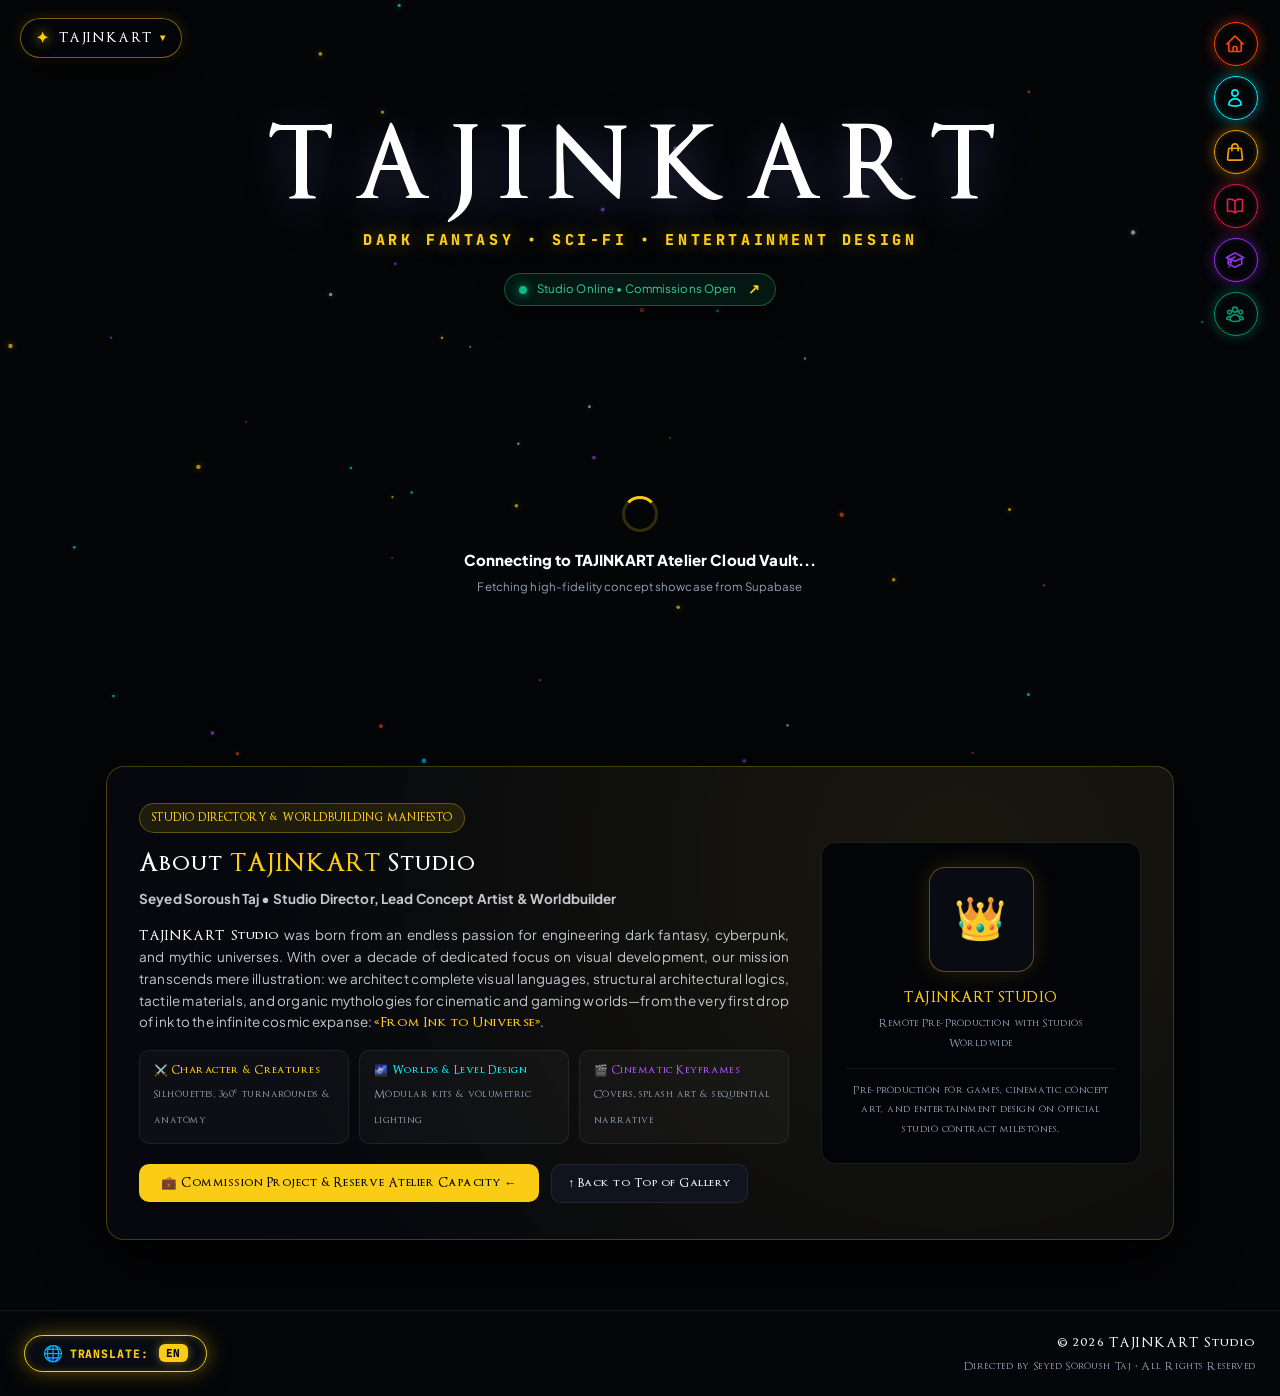
==== index.html @ ab643904 "Add files via upload" ====
<!DOCTYPE html>
<html lang="en" dir="ltr">
<head>
  <!-- پشتیبانی همزمان و بدون مسدودسازی از دامنه اختصاصی و گیت‌هاب -->
  <link rel="canonical" href="https://tajinkart.space/" />
    <!-- محافظت فوق‌العاده سطح مرورگر در برابر مسدودسازی حافظه یا خطاهای دسترسی -->
  <script>
    (function() {
      window._memStorage = {};
      try {
        var k = '__tajin_test__';
        window.localStorage.setItem(k, k);
        window.localStorage.removeItem(k);
      } catch (e) {
        window._isStorageBlocked = true;
      }
    })();
  </script>

  <meta charset="UTF-8" />
  <meta name="viewport" content="width=device-width, initial-scale=1.0" />
  <meta name="robots" content="max-image-preview:large, noai, noimageai" />
  <title>TAJINKART — Dark Fantasy Concept Art, Character Design &amp; Illustration Studio</title>
  <meta name="description" content="Official portfolio and commission atelier of Seyed Soroush Taj (TAJINKART). Dark fantasy &amp; sci-fi concept art, D&amp;D/TTRPG character sheets, creatures, worldbuilding, and 300DPI production assets." />
  <meta property="og:type" content="website" />
  <meta property="og:site_name" content="TAJINKART" />
  <meta property="og:title" content="TAJINKART — Concept Art &amp; Visual Development Atelier" />
  <meta property="og:description" content="Dark fantasy &amp; sci-fi concept art, character design sheets, creature anatomy, and bespoke commission pipelines by Seyed Soroush Taj." />
  <meta property="og:url" content="https://tajinkart.space/" />
  <meta name="twitter:card" content="summary_large_image" />
  <meta name="twitter:title" content="TAJINKART — Concept Art &amp; Visual Development Atelier" />
  <meta name="twitter:description" content="Dark fantasy concept art, character sheets, and worldbuilding studio." />
  <script type="application/ld+json">
  {
    "@context": "https://schema.org",
    "@type": "ProfessionalService",
    "name": "TAJINKART Studio",
    "url": "https://tajinkart.space/",
    "founder": {
      "@type": "Person",
      "name": "Seyed Soroush Taj"
    },
    "description": "Dark fantasy and sci-fi concept art, character design, creature anatomy, and visual development atelier."
  }
  </script>
  <link rel="preconnect" href="https://fonts.googleapis.com">
  <link rel="preconnect" href="https://fonts.gstatic.com" crossorigin>
  <link rel="stylesheet" href="https://fonts.googleapis.com/css2?family=Vazirmatn:wght@300;400;500;600;700;800;900&family=Plus+Jakarta+Sans:wght@400;500;600;700&family=JetBrains+Mono:wght@400;600;800&display=swap" media="print" onload="this.media='all'"><noscript><link rel="stylesheet" href="https://fonts.googleapis.com/css2?family=Vazirmatn:wght@300;400;500;600;700;800;900&family=Plus+Jakarta+Sans:wght@400;500;600;700&family=JetBrains+Mono:wght@400;600;800&display=swap"></noscript>
  <link id="siteFavicon" rel="icon" type="image/png" href="">
  <link rel="stylesheet" href="style.css?v=26.6.49">
    <!-- Telegram WebApp Integration (Non-blocking / Fail-Safe in Iran network) -->
  <script>
    window.addEventListener('load', function() {
      try {
        var s = document.createElement('script');
        s.src = 'https://telegram.org/js/telegram-web-app.js';
        s.async = true;
        s.onerror = function() { console.warn('Telegram WebApp script not reachable on current network (bypassed).'); };
        document.body.appendChild(s);
      } catch(e) {}
    });
  </script>
  <!-- اتصال رسمی آنالیتیکس سبک و بدون کوکی کلادفلر (Cloudflare Web Analytics) -->
  <script defer src="https://static.cloudflareinsights.com/beacon.min.js" data-cf-beacon='{"token": "c76a19f07a524a87b5a19808d4b38d38"}'></script>
</head>
<body data-view="showcase">
  <!-- بوم پارتیکل‌های معلق کیهانی و جوهر استودیو (Ambient Cosmic & Ink Particles) -->
  <canvas id="ambientParticleCanvas"></canvas>

  <nav id="rightVerticalNav" class="dock-collapsed">
    <!-- سه خط آبی معروف استودیو (Trigger) -->
    <div id="dockMasterTrigger" title="Menu Navigation" onclick="toggleDockExpand(event)">
      <svg width="22" height="22" fill="none" stroke="currentColor" stroke-width="2" viewBox="0 0 24 24">
        <path stroke-linecap="round" stroke-linejoin="round" d="M3.75 6.75h16.5M3.75 12h16.5m-16.5 5.25h16.5"/>
      </svg>
    </div>

    <div id="dockButtonsContainer" class="dock-buttons-container">
      <!-- ۱. Home / Showcase -->
      <button id="rightDockHomeBtn" onclick="switchView('showcase'); closeDockMobile();" class="right-exp-btn home-theme" title="Home Showcase">
        <span class="right-exp-icon">
          <svg width="20" height="20" fill="none" stroke="currentColor" stroke-width="2" viewBox="0 0 24 24">
            <path stroke-linecap="round" stroke-linejoin="round" d="M2.25 12l8.954-8.955c.44-.439 1.152-.439 1.591 0L21.75 12M4.5 9.75v10.125c0 .621.504 1.125 1.125 1.125H9.75v-4.875c0-.621.504-1.125 1.125-1.125h2.25c.621 0 1.125.504 1.125 1.125V21h4.125c.621 0 1.125-.504 1.125-1.125V9.75M8.25 21h8.25" />
          </svg>
        </span>
        <span class="right-exp-text">
          <span class="right-exp-title" style="color:var(--coral-flame);">Showcase</span>
          <span class="right-exp-sub">Concept Portfolio</span>
        </span>
      </button>

      <!-- ۲. Members Portal -->
      <button onclick="handleMembersIconClick(); closeDockMobile();" class="right-exp-btn cyan-theme" title="Members Portal">
        <span class="right-exp-icon">
          <svg width="20" height="20" fill="none" stroke="currentColor" stroke-width="2" viewBox="0 0 24 24">
            <path stroke-linecap="round" stroke-linejoin="round" d="M15.75 6a3.75 3.75 0 11-7.5 0 3.75 3.75 0 017.5 0zM4.501 20.118a7.5 7.5 0 0114.998 0A17.933 17.933 0 0112 21.75c-2.676 0-5.216-.584-7.499-1.632z" />
          </svg>
        </span>
        <span class="right-exp-text">
          <span class="right-exp-title" id="rightMemberLabel" style="color:var(--cyan-electric);">Portal</span>
          <span class="right-exp-sub">Sign In / Join</span>
        </span>
      </button>

      <!-- ۳. Atelier & Store (با منوی دو قسمتی بازشونده) -->
      <div class="dock-store-wrapper" id="dockStoreDropdownWrapper">
        <button type="button" onclick="toggleStoreDockInPlace(event)" class="right-exp-btn gold-theme" id="dockStoreMainBtn" title="Atelier & Store">
          <span class="right-exp-icon">
            <svg width="20" height="20" fill="none" stroke="currentColor" stroke-width="2" viewBox="0 0 24 24">
              <path stroke-linecap="round" stroke-linejoin="round" d="M15.75 10.5V6a3.75 3.75 0 10-7.5 0v4.5m11.356-1.993l1.263 12c.07.665-.45 1.243-1.119 1.243H4.25a1.125 1.125 0 01-1.12-1.243l1.264-12A1.125 1.125 0 015.513 7.5h12.974c.576 0 1.059.435 1.119 1.007z" />
            </svg>
          </span>
          <span class="right-exp-text">
            <span class="right-exp-title" style="color:var(--gold);">Atelier & Store ▾</span>
            <span class="right-exp-sub">Commissions & Assets</span>
          </span>
        </button>

        <!-- زیرمنوی دو قسمتی استور: کمیسیون‌ها و دارایی‌ها -->
        <div class="dock-store-flyout-menu" id="dockStoreFlyoutMenu">
          <button type="button" onclick="navigateToStorePane('commissions', event)" class="dock-flyout-sub-btn gold-accent" title="Concept Commissions">
            <span class="sub-btn-icon">🎨</span>
            <div class="sub-btn-text">
              <strong style="color:var(--gold);">Concept Commissions</strong>
              <span>Pre-Production & Characters</span>
            </div>
          </button>
          <button type="button" onclick="navigateToStorePane('products', event)" class="dock-flyout-sub-btn cyan-accent" title="Digital Assets Vault">
            <span class="sub-btn-icon">💎</span>
            <div class="sub-btn-text">
              <strong style="color:var(--cyan-electric);">Digital Assets Vault</strong>
              <span>Brush Sets, PSDs & Lore</span>
            </div>
          </button>
        </div>
      </div>

      <!-- ۴. Genesis Lore -->
      <button onclick="handleGenesisClick(event)" class="right-exp-btn crimson-theme" title="Genesis Lore (Coming Soon)">
        <span class="right-exp-icon">
          <svg width="20" height="20" fill="none" stroke="currentColor" stroke-width="2" viewBox="0 0 24 24">
            <path stroke-linecap="round" stroke-linejoin="round" d="M12 6.042A8.967 8.967 0 006 3.75c-1.052 0-2.062.18-3 .512v14.25A8.987 8.987 0 016 18c2.305 0 4.408.867 6 2.292m0-14.25a8.966 8.966 0 016-2.292c1.052 0 2.062.18 3 .512v14.25A8.987 8.987 0 0018 18a8.967 8.967 0 00-6 2.292m0-14.25v14.25" />
          </svg>
        </span>
        <span class="right-exp-text">
          <span class="right-exp-title" style="color:var(--crimson); display:flex; align-items:center; gap:6px;">
            Genesis Lore
            <span style="font-size:9.5px; padding:2px 6px; border-radius:4px; background:rgba(244,63,94,0.18); border:1px solid rgba(244,63,94,0.4); color:#fda4af; font-weight:700; text-decoration:none;">Coming Soon</span>
          </span>
          <span class="right-exp-sub" style="text-decoration:line-through; color:#94a3b8;">Original Universe • Chapters & Lore</span>
        </span>
      </button>

      <!-- ۵. Academy -->
      <button onclick="handleAcademyClick(event)" class="right-exp-btn purple-theme" title="Academy (Coming Soon)">
        <span class="right-exp-icon">
          <svg width="20" height="20" fill="none" stroke="currentColor" stroke-width="2" viewBox="0 0 24 24">
            <path stroke-linecap="round" stroke-linejoin="round" d="M4.26 10.147a60.436 60.436 0 00-.491 6.347A48.627 48.627 0 0112 20.904a48.627 48.627 0 018.232-4.41 60.46 60.46 0 00-.491-6.347m-15.482 0a50.57 50.57 0 00-2.658-.813A59.905 59.905 0 0112 3.493a59.902 59.902 0 0110.399 5.84c-.896.248-1.783.52-2.658.814m-15.482 0A50.697 50.697 0 0112 13.489a50.702 50.702 0 017.74-3.342M6.75 15a.75.75 0 100-1.5.75.75 0 000 1.5zm0 0v-3.675A55.378 55.378 0 0112 8.443m-7.007 11.55A5.981 5.981 0 006.75 15.75v-1.5" />
          </svg>
        </span>
        <span class="right-exp-text">
          <span class="right-exp-title" style="color:var(--violet); display:flex; align-items:center; gap:6px;">
            Academy
            <span style="font-size:9.5px; padding:2px 6px; border-radius:4px; background:rgba(168,85,247,0.18); border:1px solid rgba(168,85,247,0.4); color:#d8b4fe; font-weight:700; text-decoration:none;">Coming Soon</span>
          </span>
          <span class="right-exp-sub" style="text-decoration:line-through; color:#94a3b8;">Mentorship • Visual Development</span>
        </span>
      </button>

      <!-- ۶. Society & Community -->
      <button onclick="switchView('society'); closeDockMobile();" class="right-exp-btn emerald-theme" title="Society & Community">
        <span class="right-exp-icon">
          <svg width="20" height="20" fill="none" stroke="currentColor" stroke-width="2" viewBox="0 0 24 24">
            <path stroke-linecap="round" stroke-linejoin="round" d="M18 18.72a9.094 9.094 0 003.741-.479 3 3 0 00-4.682-2.72m.94 3.198l.001.031c0 .225-.012.447-.037.666A11.944 11.944 0 0112 21c-2.17 0-4.207-.576-5.963-1.584A6.062 6.062 0 016 18.719m12 0a5.971 5.971 0 00-.941-3.197m0 0A5.995 5.995 0 0012 12.75a5.995 5.995 0 00-5.058 2.772m0 0a3 3 0 00-4.681 2.72 8.986 8.986 0 003.74.477m.94-3.197a5.971 5.971 0 00-.94 3.197M15 6.75a3 3 0 11-6 0 3 3 0 016 0zm6 3a2.25 2.25 0 11-4.5 0 2.25 2.25 0 014.5 0zm-13.5 0a2.25 2.25 0 11-4.5 0 2.25 2.25 0 014.5 0z" />
          </svg>
        </span>
        <span class="right-exp-text">
          <span class="right-exp-title" style="color:var(--emerald);">Society</span>
          <span class="right-exp-sub">Community & Channels</span>
        </span>
      </button>
    </div>
  </nav>

  <!-- بخش ۰: صفحه اول با ترنزیشن نرم سبک ZEN -->
  <div id="topCenterBrandBar">
      
      <!-- ۱. نسخه دسکتاپ: تک دکمه لوکس برند با پنجره یکپارچه و یکدست فیلترها -->
      <div class="desktop-unified-brand-bar">
        <button id="desktopBrandMasterTrigger" type="button" onclick="toggleDesktopUnifiedDropdown(event)" class="top-center-pill brand-master-pill" title="Filter Showcase by Genre & Category">
          <span class="brand-crest-icon">✦</span>
          <span class="brand-name-text">TAJINKART</span>
          <span class="brand-filter-indicator" id="desktopBrandFilterIndicator" style="display:none;"></span>
          <span class="brand-chevron-icon" id="desktopBrandChevron">▾</span>
        </button>

        <div id="desktopBrandUnifiedDropdown" class="brand-unified-dropdown hidden" onclick="event.stopPropagation()">
          <div class="dropdown-filter-section">
            <div class="dropdown-filter-header">
              <span style="color:var(--cyan-electric); font-size:11px; font-weight:800; letter-spacing:0.05em; font-family:'JetBrains Mono', monospace;">🌌 UNIVERSE GENRE</span>
            </div>
            <div class="dropdown-pill-grid" id="desktopUnifiedGenrePills"></div>
          </div>

          <div class="dropdown-filter-divider"></div>

          <div class="dropdown-filter-section">
            <div class="dropdown-filter-header">
              <span style="color:var(--gold); font-size:11px; font-weight:800; letter-spacing:0.05em; font-family:'JetBrains Mono', monospace;">📂 ATELIER CATEGORY</span>
            </div>
            <div class="dropdown-pill-grid" id="desktopUnifiedCategoryPills"></div>
          </div>

          <div class="dropdown-filter-footer">
            <button type="button" onclick="resetGalleryFilters(); closeDesktopUnifiedDropdown();" class="btn-reset-unified-filters">
              <span>🔄</span>
              <span>Reset All Filters</span>
            </button>
          </div>
        </div>
      </div>

      <!-- ۲. نسخه موبایل: تک دکمه متنی+ستاره ✦ TAJINKART که در صفحه اول عمودی باز می‌شود و در بقیه صفحات دکمه خانه است -->
      <div class="mobile-vertical-brand-controller">
        <button id="mobileMasterBrandIconBtn" type="button" onclick="handleMobileBrandMasterClick(event)" class="top-center-pill mobile-brand-text-pill" title="TAJINKART • Home & Filters">
          <span class="brand-crest-icon">✦</span>
          <span class="brand-name-text">TAJINKART</span>
          <span class="brand-chevron-icon mobile-only-chevron" id="mobileMasterChevron">▾</span>
        </button>

        <!-- زیرشاخه عمودی فقط در صفحه اول گالری -->
        <div id="mobileVerticalFilterStack" class="mobile-vertical-stack hidden" onclick="event.stopPropagation()">
          
          <!-- پیل عمودی اول: ژانر -->
          <div class="mobile-vertical-item-wrap">
            <button id="mobileBtnGenreIcon" type="button" onclick="toggleMobileSubDropdown('genre', event)" class="floating-cat-pill mobile-sub-text-pill">
              <span id="mobileGenrePillText">All Genres</span>
              <span style="font-size:9px; opacity:0.75;">▾</span>
            </button>
            <div id="mobileGenreDropdownMenu" class="mobile-filter-drawer hidden" onclick="event.stopPropagation()">
              <div class="mobile-drawer-header">🌌 Universe Genre</div>
              <div id="mobileGenreItemsList" class="mobile-drawer-list"></div>
            </div>
          </div>

          <!-- پیل عمودی دوم: کتگوری -->
          <div class="mobile-vertical-item-wrap">
            <button id="mobileBtnCategoryIcon" type="button" onclick="toggleMobileSubDropdown('category', event)" class="floating-cat-pill mobile-sub-text-pill">
              <span id="mobileCategoryPillText">All Artworks</span>
              <span style="font-size:9px; opacity:0.75;">▾</span>
            </button>
            <div id="mobileCategoryDropdownMenu" class="mobile-filter-drawer hidden" onclick="event.stopPropagation()">
              <div class="mobile-drawer-header">📂 Atelier Category</div>
              <div id="mobileCategoryItemsList" class="mobile-drawer-list"></div>
            </div>
          </div>

        </div>
      </div>

    </div>

    <section id="view-showcase" class="view-section">
    <!-- بنر اصلی هیرو استودیو با تایتل بزرگ متحرک و شعارهای لایو (بازگردانی قطعی) -->
    <div id="stickyBrandHero">
      <div id="brandCrestContainer" class="brand-crest-wrapper" style="display:none;">
        <img id="brandCrestImg" src="" alt="TAJINKART Master Crest" class="brand-crest-img" />
      </div>
      <h1 class="brand-giant-title brand-morph-title" id="brandMorphTitle">TAJINKART</h1>

      <!-- شعار چرخشی برند با انیمیشن محو و ظاهر شدن -->
      <div class="brand-slogan-bar font-mono brand-morph-sub" id="brandMorphSub">DARK FANTASY • SCI-FI • ENTERTAINMENT DESIGN</div>

      <div id="studioLiveStatusBadge" class="hero-badge studio-status-badge status-online studio-cta-pill" role="button" tabindex="0" onclick="switchView('store')" onkeydown="if(event.key==='Enter'||event.key===' '){event.preventDefault();switchView('store');}" style="margin-top:6px; cursor:pointer;" title="Open Atelier & Commissions Store">
        <span class="status-pulse-dot"></span>
        <span id="studioLiveStatusText">Studio Online • Commissions Open</span>
        <span class="studio-cta-arrow" aria-hidden="true">↗</span>
      </div>
    </div>

    <div id="artworkCurtain">
      <div id="showcaseGrid"></div>
    </div>

        <!-- بخش درباره استودیو و بیوگرافی مدیر هنری (در انتهای گالری صفحه اول) -->
    <div id="showcaseStudioAboutSection" class="font-brand-scope" style="max-width:1100px; margin:40px auto 70px; padding:0 16px;">
      <div style="background:#06080d; background-image:radial-gradient(circle at 80% 20%, rgba(250,204,21,0.08) 0%, #06080d 75%); border:1px solid rgba(250,204,21,0.25); border-radius:18px; padding:36px 32px; box-shadow:0 20px 60px rgba(0,0,0,0.9); position:relative; overflow:hidden;">
        
        <div class="about-studio-grid" style="display:grid; grid-template-columns:1fr 320px; gap:32px; align-items:center;">
          <div>
            <div style="display:inline-flex; align-items:center; gap:8px; padding:4px 12px; border-radius:999px; background:rgba(250,204,21,0.1); border:1px solid rgba(250,204,21,0.3); margin-bottom:14px;">
              <span class="font-mono" style="font-size:11px; font-weight:800; color:var(--gold);">STUDIO DIRECTORY & WORLDBUILDING MANIFESTO</span>
            </div>
            
            <h2 style="font-size:24px; font-weight:900; color:#fff; margin-bottom:8px; line-height:1.4;">
              About <span style="color:var(--gold);">TAJINKART</span> Studio
            </h2>
            <p style="font-size:14px; font-weight:700; color:var(--cyan-electric); margin-bottom:14px;">
              Seyed Soroush Taj • Studio Director, Lead Concept Artist & Worldbuilder
            </p>
            
            <p style="font-size:13px; color:#cbd5e1; line-height:1.9; margin-bottom:16px; text-align:justify;">
              <strong style="color:#fff;">TAJINKART Studio</strong> was born from an endless passion for engineering dark fantasy, cyberpunk, and mythic universes. With over a decade of dedicated focus on visual development, our mission transcends mere illustration: we architect complete visual languages, structural architectural logics, tactile materials, and organic mythologies for cinematic and gaming worlds—from the very first drop of ink to the infinite cosmic expanse: <span class="font-mono" style="color:var(--gold); font-weight:800;">«From Ink to Universe»</span>.
            </p>

            <div style="display:grid; grid-template-columns:repeat(auto-fit, minmax(180px, 1fr)); gap:10px; margin-bottom:20px;">
              <div style="background:rgba(255,255,255,0.03); border:1px solid rgba(255,255,255,0.07); border-radius:10px; padding:10px 14px;">
                <span style="font-size:11px; color:var(--gold); font-weight:800; display:block;">⚔️ Character & Creatures</span>
                <span style="font-size:11px; color:var(--text-muted);">Silhouettes, 360° turnarounds & anatomy</span>
              </div>
              <div style="background:rgba(255,255,255,0.03); border:1px solid rgba(255,255,255,0.07); border-radius:10px; padding:10px 14px;">
                <span style="font-size:11px; color:var(--cyan-electric); font-weight:800; display:block;">🌌 Worlds & Level Design</span>
                <span style="font-size:11px; color:var(--text-muted);">Modular kits & volumetric lighting</span>
              </div>
              <div style="background:rgba(255,255,255,0.03); border:1px solid rgba(255,255,255,0.07); border-radius:10px; padding:10px 14px;">
                <span style="font-size:11px; color:var(--violet); font-weight:800; display:block;">🎬 Cinematic Keyframes</span>
                <span style="font-size:11px; color:var(--text-muted);">Covers, splash art & sequential narrative</span>
              </div>
            </div>

            <div style="display:flex; align-items:center; gap:12px; flex-wrap:wrap;">
              <button type="button" onclick="switchView('store')" class="btn-gold" style="padding:11px 22px; font-size:12.5px; font-weight:800; cursor:pointer;">
                💼 Commission Project & Reserve Atelier Capacity ←
              </button>
              <button type="button" onclick="window.scrollTo({top:0, behavior:'smooth'})" class="btn-secondary" style="padding:11px 16px; font-size:12px; cursor:pointer;">
                ↑ Back to Top of Gallery
              </button>
            </div>
          </div>

          <!-- ستون دوم: کارت مانیفست و نشان رسمی استودیو -->
          <div style="background:#030408; border:1px solid rgba(255,255,255,0.1); border-radius:14px; padding:24px; text-align:center; display:flex; flex-direction:column; align-items:center; gap:14px;">
            <div id="aboutStudioCrestBox" style="width:105px; height:105px; border-radius:16px; background:#080b12; border:1.5px solid rgba(250,204,21,0.35); display:flex; align-items:center; justify-content:center; box-shadow:0 0 25px rgba(250,204,21,0.15);">
              <img id="aboutStudioCrestImg" src="" alt="TAJINKART Crest" style="max-width:85px; max-height:85px; object-fit:contain; display:none;" />
              <span id="aboutStudioCrestPlaceholder" style="font-size:42px;">👑</span>
            </div>
            <div>
              <span class="font-mono" style="font-size:14px; font-weight:900; color:var(--gold); display:block; letter-spacing:0.1em;">TAJINKART STUDIO</span>
              <span style="font-size:11.5px; color:var(--text-muted); margin-top:3px; display:block;">Remote Pre-Production with Studios Worldwide</span>
            </div>
            <div style="width:100%; border-top:1px solid rgba(255,255,255,0.08); padding-top:12px; font-size:11.5px; color:#94a3b8; line-height:1.7;">
              Pre-production for games, cinematic concept art, and entertainment design on official studio contract milestones.
            </div>
          </div>
        </div>

      </div>
    </div>
  </section>

  <!-- بخش ۱: استور و میزکار آتلیه -->
  <section id="view-store" class="view-section hidden">
    <div class="container">
      
            <!-- هدر خلوت، باوقار و مینی‌مال آتلیه -->
      <div class="section-head" style="margin-bottom:20px; padding-bottom:12px; border-bottom:1px solid rgba(255,255,255,0.08); display:flex; justify-content:space-between; align-items:center; flex-wrap:wrap; gap:14px;">
        <div>
          <h2 class="view-hero-title" id="storeSectionMainTitle" style="font-size:24px; font-weight:900; color:#fff; margin:0 0 4px;">Concept Art & Visual Development Atelier</h2>
          <span style="font-size:12px; color:var(--text-muted);">Pre-production for games, cinematic concept art, and entertainment design directed by Seyed Soroush Taj.</span>
        </div>

        
      </div>

      <!-- تب ۱: میزکار کمیسیون -->
      <div id="storePaneCommissions">
        


        <div class="comm-studio-layout">
          
          <!-- کارت‌های دسته‌بندی سمت راست (در RTL) -->
          <div class="studio-side-tabs" id="atelierServiceCards">
            <!-- ۱. کاراکتر -->
            <div onclick="selectPipeline('sketch1', this)" class="service-nav-card active" data-pipeline="sketch1">
              <img src="https://images.unsplash.com/photo-1578632767115-351597cf2477?auto=format&fit=crop&w=600&q=80" alt="Character Design" loading="lazy" decoding="async" />
              <div class="service-nav-overlay">
                <div class="service-nav-title">
                  <span class="font-mono" style="color:var(--gold);">01.</span>
                  <span>Character & Heroes</span>
                </div>
              </div>
            </div>

            <!-- ۲. هیولا و موجودات -->
            <div onclick="selectPipeline('sketch_creature', this)" class="service-nav-card" data-pipeline="sketch_creature">
              <img src="https://images.unsplash.com/photo-1563089145-599997674d42?auto=format&fit=crop&w=600&q=80" alt="Creatures & Bosses" loading="lazy" decoding="async" />
              <div class="service-nav-overlay">
                <div class="service-nav-title">
                  <span class="font-mono" style="color:var(--gold);">02.</span>
                  <span>Creatures & Bosses</span>
                </div>
              </div>
            </div>

            <!-- ۳. محیط و لنداسکیپ -->
            <div onclick="selectPipeline('sketch2', this)" class="service-nav-card" data-pipeline="sketch2">
              <img src="https://images.unsplash.com/photo-1509198397868-475647b2a1e5?auto=format&fit=crop&w=600&q=80" alt="Environment & Worlds" loading="lazy" decoding="async" />
              <div class="service-nav-overlay">
                <div class="service-nav-title">
                  <span class="font-mono" style="color:var(--gold);">03.</span>
                  <span>Environment & Worlds</span>
                </div>
              </div>
            </div>

            <!-- ۴. کاور و کی‌فریم -->
            <div onclick="selectPipeline('sketch3', this)" class="service-nav-card" data-pipeline="sketch3">
              <img src="https://images.unsplash.com/photo-1579783900882-c0d3dad7b119?auto=format&fit=crop&w=600&q=80" alt="Keyframes & Covers" loading="lazy" decoding="async" />
              <div class="service-nav-overlay">
                <div class="service-nav-title">
                  <span class="font-mono" style="color:var(--gold);">04.</span>
                  <span>Keyframes & Covers</span>
                </div>
              </div>
            </div>

            <!-- ۵. پراپ و رابط کاربری -->
            <div onclick="selectPipeline('sketch4', this)" class="service-nav-card" data-pipeline="sketch4">
              <img src="https://images.unsplash.com/photo-1618005182384-a83a8bd57fbe?auto=format&fit=crop&w=600&q=80" alt="Props & Weapons" loading="lazy" decoding="async" />
              <div class="service-nav-overlay">
                <div class="service-nav-title">
                  <span class="font-mono" style="color:var(--gold);">05.</span>
                  <span>Props, Weapons & Relics</span>
                </div>
              </div>
            </div>

                        <!-- ۷. مسکات و هویت برند -->
            <div onclick="selectPipeline('sketch_mascot', this)" class="service-nav-card" data-pipeline="sketch_mascot">
              <img src="https://images.unsplash.com/photo-1634017839464-5c339ebe3cb4?auto=format&fit=crop&w=600&q=80" alt="Mascot & Crest" loading="lazy" decoding="async" />
              <div class="service-nav-overlay">
                <div class="service-nav-title">
                  <span class="font-mono" style="color:var(--gold);">07.</span>
                  <span>Brand Mascot & Crest</span>
                </div>
              </div>
            </div>

            <!-- ۶. کمیک و استوری‌بورد -->
            <div onclick="selectPipeline('sketch5', this)" class="service-nav-card" data-pipeline="sketch5">
              <img src="https://images.unsplash.com/photo-1614730321146-b6fa6a46bcb4?auto=format&fit=crop&w=600&q=80" alt="Graphic Lore & Comics" loading="lazy" decoding="async" />
              <div class="service-nav-overlay">
                <div class="service-nav-title">
                  <span class="font-mono" style="color:var(--gold);">06.</span>
                  <span>Comics & Sequential</span>
                </div>
              </div>
            </div>
          </div>

          <!-- میزکار مراحل -->
          <div class="sketch-workbench" id="sketchWorkbenchArea">
            <div class="sketch-workbench-header">
              <div>
                <div class="sketch-banner-title" style="margin-bottom:6px;">
                  <span id="sketchTopSubTitle" style="color:var(--gold); font-size:22px; font-weight:900; font-family:var(--font-brand); letter-spacing:0.04em;">Character Design & Heroes</span>
                </div>
                <p id="sketchAnnotationNote" style="font-size:14px; color:#cbd5e1; margin-top:6px; line-height:1.7; max-width:850px;"></p>
              </div>
              <span id="sketchBadgeSlug" style="display:none;"></span>
            </div>

            <div id="mosaicStageContainer" class="mosaic-pipeline-grid"></div>
            <!-- توضیحات استاندارد آتلیه دقیقاً هم‌عرض باکس سمت چپ -->
            <div style="margin-top:20px; padding:16px 20px; border-radius:14px; background:#04060b; border:1px solid rgba(250,204,21,0.25); display:flex; align-items:flex-start; gap:12px;">
              <span style="font-size:18px;">⚡</span>
              <div>
                <strong style="color:var(--gold); display:block; margin-bottom:4px; font-size:12.5px;">TAJINKART International Production Pipeline Standard:</strong>
                <p style="margin:0; font-size:11px; color:var(--text-muted); line-height:1.75;">All commissions include transparent initial concept thumbnails, orthographic 3-view model sheets, lighting studies, and print-ready master renders with layered PSD files at commercial 300DPI quality with guaranteed timelines and phased client feedback.</p>
              </div>
            </div>
          </div>

        </div>

        

      <!-- تب ۲: فروشگاه دارایی‌های دیجیتال (با طراحی کاملاً همگام با سفارشات کانسپت) -->
      <div id="storePaneProducts" class="hidden">
        
        <!-- Official Digital Assets Vault Header -->
        <div class="panel-intro-banner cyan-border">
          <div>
            <strong style="color:var(--cyan-electric); display:block; margin-bottom:4px; font-size:14px;">💎 Official Digital Assets Vault & Game Production Toolkits:</strong>
            Production-ready commercial digital assets, including multi-directional 2D sprite sheets for Unity & Godot, layered PSD master files, specialized digital painting brush engines, and seamless 4K video loops with perpetual commercial licensing.
          </div>
        </div>

        <div class="comm-studio-layout">
          <!-- Digital Asset Categories Sidebar -->
          <div class="studio-side-tabs" id="assetCategoryTabs">

            <div onclick="filterStoreAssets('all', this)" class="service-nav-card cyan-card active" data-asset-cat="all">
              <img src="https://images.unsplash.com/photo-1550745165-9bc0b252726f?auto=format&fit=crop&w=600&q=80" alt="All Atelier Assets" />
              <div class="service-nav-overlay">
                <div class="service-nav-title">
                  <span class="font-mono" style="color:var(--cyan-electric);">00.</span>
                  <span>All Atelier Assets</span>
                </div>
                <div class="service-nav-desc">Complete archive of production packs, layered PSD files, and commercial game assets.</div>
              </div>
            </div>

            <div onclick="filterStoreAssets('2D Game Sprites & Characters', this)" class="service-nav-card cyan-card" data-asset-cat="2D Game Sprites & Characters">
              <img src="https://images.unsplash.com/photo-1618005182384-a83a8bd57fbe?auto=format&fit=crop&w=600&q=80" alt="2D Game Sprites" />
              <div class="service-nav-overlay">
                <div class="service-nav-title">
                  <span class="font-mono" style="color:var(--cyan-electric);">01.</span>
                  <span>2D Game Sprites & Characters</span>
                </div>
                <div class="service-nav-desc">Character sprite sheets and multi-directional animations optimized for Unity and Godot.</div>
              </div>
            </div>

            <div onclick="filterStoreAssets('Brush Engines & Textures', this)" class="service-nav-card cyan-card" data-asset-cat="Brush Engines & Textures">
              <img src="https://images.unsplash.com/photo-1578632767115-351597cf2477?auto=format&fit=crop&w=600&q=80" alt="Brush Engines" />
              <div class="service-nav-overlay">
                <div class="service-nav-title">
                  <span class="font-mono" style="color:var(--cyan-electric);">02.</span>
                  <span>Brush Engines & Textures</span>
                </div>
                <div class="service-nav-desc">Custom Photoshop (.ABR) & Procreate brushes for rust, scales, hide, and atmospheric fog.</div>
              </div>
            </div>

            <div onclick="filterStoreAssets('Prop Kits, Icons & UI', this)" class="service-nav-card cyan-card" data-asset-cat="Prop Kits, Icons & UI">
              <img src="https://images.unsplash.com/photo-1518709268805-4e9042af9f23?auto=format&fit=crop&w=600&q=80" alt="Prop Kits & UI" />
              <div class="service-nav-overlay">
                <div class="service-nav-title">
                  <span class="font-mono" style="color:var(--cyan-electric);">03.</span>
                  <span>Prop Kits, Icons & UI</span>
                </div>
                <div class="service-nav-desc">Magic skill icons, alchemy vials, dark fantasy HUD frames, and inventory elements.</div>
              </div>
            </div>

            <div onclick="filterStoreAssets('Comics & Master PSDs', this)" class="service-nav-card cyan-card" data-asset-cat="Comics & Master PSDs">
              <img src="https://images.unsplash.com/photo-1579783900882-c0d3dad7b119?auto=format&fit=crop&w=600&q=80" alt="Comics & Master PSDs" />
              <div class="service-nav-overlay">
                <div class="service-nav-title">
                  <span class="font-mono" style="color:var(--cyan-electric);">04.</span>
                  <span>Comics & Master PSDs</span>
                </div>
                <div class="service-nav-desc">Full comic chapters with separated PSD layers, worldbuilding lorebooks, and director notes.</div>
              </div>
            </div>

            <div onclick="filterStoreAssets('4K Cinematic Loops', this)" class="service-nav-card cyan-card" data-asset-cat="4K Cinematic Loops">
              <img src="https://images.unsplash.com/photo-1506744038136-46273834b3fb?auto=format&fit=crop&w=600&q=80" alt="4K Cinematic Loops" />
              <div class="service-nav-overlay">
                <div class="service-nav-title">
                  <span class="font-mono" style="color:var(--cyan-electric);">05.</span>
                  <span>4K Cinematic Loops</span>
                </div>
                <div class="service-nav-desc">Seamless looping background videos for game menus, Steam dynamic wallpapers, and teasers.</div>
              </div>
            </div>

            <div onclick="filterStoreAssets('3D Print & STL Models', this)" class="service-nav-card cyan-card" data-asset-cat="3D Print & STL Models">
              <img src="https://images.unsplash.com/photo-1563089145-599997674d42?auto=format&fit=crop&w=600&q=80" alt="3D Print & STL Models" />
              <div class="service-nav-overlay">
                <div class="service-nav-title">
                  <span class="font-mono" style="color:var(--cyan-electric);">06.</span>
                  <span>3D Print & STL Models</span>
                </div>
                <div class="service-nav-desc">High-poly monster bust STL & OBJ files for resin 3D printers with raw ZBrush base meshes.</div>
              </div>
            </div>

            <div onclick="filterStoreAssets('FX & Atmosphere Overlays', this)" class="service-nav-card cyan-card" data-asset-cat="FX & Atmosphere Overlays">
              <img src="https://images.unsplash.com/photo-1518709268805-4e9042af9f23?auto=format&fit=crop&w=600&q=80" alt="FX & Overlays" />
              <div class="service-nav-overlay">
                <div class="service-nav-title">
                  <span class="font-mono" style="color:var(--cyan-electric);">07.</span>
                  <span>FX & Atmosphere Overlays</span>
                </div>
                <div class="service-nav-desc">Floating aether particles, dense volumetric fog, acid rain, and blood splatters in transparent PNG & ProRes.</div>
              </div>
            </div>

          </div>

          <!-- Digital Assets Workbench -->
          <div class="sketch-workbench" id="assetWorkbenchArea">
            <div class="sketch-workbench-header">
              <div>
                <div class="sketch-banner-title">
                  <span style="color:var(--cyan-electric);">Digital Assets Vault</span>
                  <span style="color:var(--border-subtle);">/</span>
                  <span id="currentAssetCategoryTitle" style="color:#fff;">All Assets</span>
                </div>
                <p id="assetCategoryDynamicNote" style="font-size:12.5px; color:var(--text-muted); margin-top:4px; line-height:1.6;">
                  All assets in this vault include high-resolution master source files and perpetual royalty-free commercial licenses for games, film, and media.
                </p>
              </div>
              <div style="display:flex; align-items:center; gap:8px;">
                <input type="text" id="assetSearchBox" placeholder="🔍 Search digital assets..." oninput="searchStoreAssets(this.value)" style="width:200px; padding:6px 12px; font-size:11.5px; border-radius:8px;" />
                <span class="font-mono" style="font-size:11px; color:var(--cyan-electric); padding:6px 12px; border-radius:8px; background:rgba(0,240,255,0.1); border:1px solid rgba(0,240,255,0.3);" id="assetCountBadge">7 ASSETS AVAILABLE</span>
              </div>
            </div>

            <div id="productsMerchGrid" class="cards-grid-3"></div>
          </div>
        </div>
      </div>
    </div>
    </div>
  </section>

  <!-- بخش ۲: جهان جنسیس و کمیک -->
  <section id="view-genesis" class="view-section hidden">
    <div class="container">
      <div class="section-head">
        <div>
          <div class="genesis-status-badge font-mono" style="display:inline-flex; align-items:center; gap:8px; padding:5px 14px; border-radius:999px; background:rgba(0,240,255,0.12); border:1px solid rgba(0,240,255,0.35); color:var(--cyan-electric); font-size:12px; font-weight:700; margin-bottom:10px;">⚡ Original IP Universe • Active Production & Chapter Releases</div>
          <h2 class="view-hero-title">Genesis Universe & Graphic Lore</h2>
          <p style="font-size:13px; color:var(--text-muted); margin-top:6px;">Original dark fantasy universe, narrative chapters, and world progression roadmap.</p>
        </div>
      </div>

      <div class="genesis-hero">
        <p style="font-size:13.5px; color:#cbd5e1; line-height:1.8; max-width:860px;">
          An independent dark-fantasy worldbuilding and storytelling franchise. Explore the prologue chapters, concept art, and unlock upcoming character rosters and digital collector editions.
        </p>

        <div style="margin-top:20px;">
          <div style="display:flex; justify-content:space-between; font-size:12px; flex-wrap:wrap; gap:8px;">
            <span>Project Funding Goal: <strong style="color:var(--gold); direction:ltr; display:inline-block;">$10,000 USD</strong></span>
            <span style="color:var(--cyan-electric); font-weight:700;">Funded: $4,200 USD (42%)</span>
          </div>
          <div class="progress-bar-bg"><div class="progress-bar-fill"></div></div>
        </div>

        <div class="milestone-stepper">
          <div class="milestone-box unlocked">
            <div style="color:var(--gold); font-weight:700;">Milestone 1 • $10,000 (Issue #1 Unlocked)</div>
            <div style="color:#cbd5e1; margin-top:3px;">Digital release of 24 prologue pages with layered PSD master files.</div>
          </div>
          <div class="milestone-box">
            <div style="color:var(--text-muted); font-weight:700;">Milestone 2 • $15,000 (New Character Roster)</div>
            <div style="color:var(--text-muted); margin-top:3px;">Unlock 2 new characters with expression sheets and original score.</div>
          </div>
          <div class="milestone-box">
            <div style="color:var(--text-muted); font-weight:700;">Milestone 3 • $20,000 (Game Prototype)</div>
            <div style="color:var(--text-muted); margin-top:3px;">2D pixel playable demo and resin 3D printable STL files.</div>
          </div>
        </div>
      </div>

      <div class="comic-reader-box">
        <div style="display:flex; align-items:center; justify-content:space-between; max-width:720px; margin:0 auto; flex-wrap:wrap; gap:10px;">
          <span class="font-mono" style="font-size:12px; color:var(--gold);" id="comicPageIndicator">PAGE 1 / 4</span>
          <h3 style="font-size:15px; font-weight:800; color:#fff;">Prologue Chapter: The Ashborn Vanguard</h3>
          <div style="display:flex; gap:6px;">
            <button onclick="navigateComic(-1)" class="btn-secondary" style="padding:6px 14px; font-size:11px;">← Previous Page</button>
            <button onclick="navigateComic(1)" class="btn-secondary" style="padding:6px 14px; font-size:11px;">Next Page →</button>
          </div>
        </div>
        <div class="comic-page-stage">
          <img id="comicPageImg" src="" alt="Genesis Comic Page" />
        </div>
      </div>
    </div>
  </section>

  <!-- بخش ۳: آکادمی طراحی -->
  <section id="view-academy" class="view-section hidden">
    <div class="container">
      <div class="section-head">
        <div>
          <div class="academy-status-badge font-mono" style="display:inline-flex; align-items:center; gap:8px; padding:5px 14px; border-radius:999px; background:rgba(168,85,247,0.14); border:1px solid rgba(168,85,247,0.4); color:#d8b4fe; font-size:12px; font-weight:700; margin-bottom:10px;">🎓 Professional Concept Art & Visual Development Masterclasses</div>
          <h2 class="view-hero-title">Visual Development & Concept Art Academy</h2>
          <p style="font-size:13px; color:var(--text-muted); margin-top:6px;">Masterclasses designed for international industry standards, portfolio development, and digital illustration mastery.</p>
        </div>
      </div>
      <div id="academyCoursesGrid" class="cards-grid-3"></div>
    </div>
  </section>

    <!-- بخش ۴: جامعه هنری و شبکه‌ها -->
  <section id="view-society" class="view-section hidden">
    <div class="container">
      <div class="section-head">
        <div>
          <h2 class="view-hero-title">Official Channels & Artist Society</h2>
          <p style="font-size:14px; color:var(--text-muted); margin-top:6px;">Direct communication with the Studio Director, raw PSD asset drops, community lore releases, and creator networking.</p>
        </div>
      </div>
      <div class="cards-grid-3">
        <div class="society-card">
          <div>
            <div class="font-mono" style="font-size:11.5px; color:#38bdf8;">TELEGRAM CHANNEL</div>
            <h3 style="font-size:18px; font-weight:800; margin:8px 0; color:#fff;">Official Studio Telegram (@tajinkart)</h3>
            <p style="font-size:13px; color:var(--text-muted); line-height:1.75;">Layered PSD working files, custom brush sets, early production sketches, and audio design logs.</p>
          </div>
          <a href="https://t.me/tajinkart" target="_blank" rel="noopener noreferrer" class="btn-secondary" style="text-align:center; color:#38bdf8; text-decoration:none; font-weight:700;">Join Telegram Channel →</a>
        </div>
        <div class="society-card">
          <div>
            <div class="font-mono" style="font-size:11.5px; color:#f43f5e;">INSTAGRAM FEED</div>
            <h3 style="font-size:18px; font-weight:800; margin:8px 0; color:#fff;">Official Studio Instagram (@tajinkart)</h3>
            <p style="font-size:13px; color:var(--text-muted); line-height:1.75;">Painting process time-lapses, new character debuts, and daily behind-the-scenes studio stories.</p>
          </div>
          <a href="https://instagram.com/tajinkart" target="_blank" rel="noopener noreferrer" class="btn-secondary" style="text-align:center; color:#f43f5e; text-decoration:none; font-weight:700;">View on Instagram →</a>
        </div>
        <div class="society-card">
          <div>
            <div class="font-mono" style="font-size:11.5px; color:var(--iris);">ART DISPATCH / X / BLUESKY</div>
            <h3 style="font-size:18px; font-weight:800; margin:8px 0; color:#fff;">Global Art Network (@tajinkart)</h3>
            <p style="font-size:13px; color:var(--text-muted); line-height:1.75;">Networking with international art directors, game developers, and worldbuilding collaborators.</p>
          </div>
          <a href="https://x.com/tajinkart" target="_blank" rel="noopener noreferrer" class="btn-secondary" style="text-align:center; color:var(--iris); text-decoration:none; font-weight:700;">Follow Global Feed →</a>
        </div>
      </div>
    </div>
  </section>

    <!-- بخش ۵: کنسول فرمان آتلیه و داشبورد اعضا (Genesis Codex / Atelier Workstation Console) -->
  <section id="view-member-dashboard" class="view-section hidden">
    <div class="container member-console-container">
      <div class="client-portal-grid">

        <!-- Left Sidebar: Clean Client Profile & Quick Actions -->
        <aside class="client-profile-sidebar">
          <div class="client-profile-card">
            <div class="client-profile-top">
              <div class="atelier-avatar-halo" id="dashAvatarHalo">
                <div class="atelier-avatar-glyph" id="dashAvatarGlyph">⚔️</div>
              </div>
              <div class="client-identity-text">
                <div class="atelier-rank-badge" id="dashClearanceBadge">
                  <span class="rank-dot"></span>
                  <span id="dashClearanceRank">Client Account</span>
                </div>
                <h2 class="atelier-member-name" id="dashMemberName">Valued Client</h2>
              </div>
            </div>

            <div class="client-contact-meta font-mono">
              <div class="client-meta-row">
                <span class="meta-lbl">Email</span>
                <strong id="dashMemberEmail">user@tajinkart.space</strong>
              </div>
              <div class="client-meta-row">
                <span class="meta-lbl">Contact</span>
                <strong id="dashMemberContact">Direct Studio Comm</strong>
              </div>
            </div>

            <div class="client-sidebar-actions">
              <button id="dashAdminPanelBtn" onclick="switchView('admin')" class="btn-atelier-gold hidden" title="Enter Studio Command Console">
                👑 Studio Command Console
              </button>
              <button onclick="switchView('store')" class="btn-atelier-accent" title="Submit a New Concept Brief">
                + New Commission Brief
              </button>
              <button id="dashChangePassBtn" onclick="openChangePasswordModal()" class="btn-atelier-cipher" title="Update Account Password">
                🔑 Security & Password
              </button>
              <button onclick="logoutMemberAccount()" class="btn-atelier-disconnect" title="Sign Out of Account">
                Sign Out
              </button>
            </div>
          </div>

          <div class="client-support-card">
            <h4 class="client-support-title">Direct Studio Desk</h4>
            <p class="client-support-sub">Questions about an active brief, revisions, or source files? Reach the studio director directly:</p>
            <div class="sec-contact-display font-mono">
              <span>Email: <strong>studio@tajinkart.space</strong></span>
              <span>Telegram: <strong>@tajinkart</strong></span>
            </div>
          </div>
        </aside>

        <!-- Right Main Workspace: Commissions, Deliverables, Account -->
        <main class="client-workspace-main">
          <div class="atelier-tabs-wrapper">
            <div class="atelier-tab-nav" role="tablist">
              <button type="button" class="atelier-tab-btn active" id="tabBtnPipelines" onclick="switchAtelierConsoleTab('pipelines')">
                <span class="tab-icon">⚡</span>
                <span>My Commissions</span>
                <span class="tab-count-badge" id="dashPipelineCount">0</span>
              </button>
              <button type="button" class="atelier-tab-btn" id="tabBtnCodex" onclick="switchAtelierConsoleTab('codex')">
                <span class="tab-icon">💎</span>
                <span>Deliverables & Vault</span>
                <span class="tab-count-badge" id="dashCodexCount">0</span>
              </button>
              <button type="button" class="atelier-tab-btn" id="tabBtnSecurity" onclick="switchAtelierConsoleTab('security')">
                <span class="tab-icon">🛡️</span>
                <span>Account & Security</span>
              </button>
            </div>

            <!-- Tab 1: Commissions -->
            <div class="atelier-tab-pane active" id="panePipelines">
              <div class="pane-head-bar">
                <div>
                  <h4 class="pane-heading">Active Commissions & Production Stages</h4>
                  <p class="pane-sub">Track every milestone from initial brief to final layered 300DPI PSD handover.</p>
                </div>
                <button type="button" onclick="downloadOfficialStudioInvoice()" class="btn-atelier-invoice">
                  📄 Specimen Invoice
                </button>
              </div>
              <div id="memberOrdersContainer" class="atelier-orders-stream"></div>
            </div>

            <!-- Tab 2: Deliverables -->
            <div class="atelier-tab-pane" id="paneCodex">
              <div class="pane-head-bar">
                <div>
                  <h4 class="pane-heading">Unlocked Deliverables & Digital Packs</h4>
                  <p class="pane-sub">Your purchased assets, high-res masters, and downloadable studio packs.</p>
                </div>
              </div>
              <div id="memberCoursesContainer" class="atelier-codex-grid"></div>
            </div>

            <!-- Tab 3: Account & Security -->
            <div class="atelier-tab-pane" id="paneSecurity">
              <div class="pane-head-bar">
                <div>
                  <h4 class="pane-heading">Account Security & Verification</h4>
                  <p class="pane-sub">Manage your login credentials and Google sign-in protection.</p>
                </div>
              </div>
              <div class="atelier-security-grid">
                <div class="security-card">
                  <h5 class="sec-card-title">🔐 Password & Access</h5>
                  <p class="sec-card-desc">Protect your commission briefs and private deliverables with a strong password.</p>
                  <div class="sec-actions">
                    <button type="button" onclick="openChangePasswordModal()" class="btn-atelier-accent" style="width:100%;">
                      🔑 Update or Create Password
                    </button>
                  </div>
                </div>
                <div class="security-card">
                  <h5 class="sec-card-title">🌐 Google Authentication</h5>
                  <p class="sec-card-desc">Instant passwordless sign-in backed by Google OAuth 2.0 security.</p>
                  <div id="secGoogleStatusBadge" class="sec-status-pill verified">
                    ✓ Google Account Connected
                  </div>
                </div>
              </div>
            </div>
          </div>
        </main>

      </div>
    </div>
  </section>

  <section id="view-admin" class="view-section hidden" dir="ltr" lang="en">
    <div class="container">
      <div id="adminLoginGate" class="hidden" style="max-width:440px; margin:50px auto; background:var(--bg-panel); border:1px solid rgba(250,204,21,0.35); border-radius:20px; padding:30px 24px; text-align:center; box-shadow:0 15px 45px rgba(0,0,0,0.75);">
        <div style="width:48px; height:48px; border-radius:14px; background:rgba(250,204,21,0.12); border:1px solid rgba(250,204,21,0.3); display:flex; align-items:center; justify-content:center; margin:0 auto 16px; font-size:24px;">👑</div>
        <h2 style="font-size:18px; font-weight:900; color:var(--gold); margin-bottom:8px;">Studio Director Secure Access</h2>
        <p style="font-size:12px; color:var(--text-muted); margin-bottom:20px; line-height:1.7;">
          Access to the studio command console is restricted exclusively to the Studio Director Google account (<span class="font-mono" style="color:var(--cyan-electric); font-weight:700;">tajinkart@gmail.com</span>) via 2-Factor Authentication.
        </p>
        <button type="button" onclick="handleGoogleSignIn()" class="btn-google-auth" style="width:100%; display:flex; align-items:center; justify-content:center; gap:10px; padding:12px; border-radius:10px; background:#0b0f19; border:1px solid rgba(250,204,21,0.4); color:#fff; font-size:12.5px; font-weight:700; cursor:pointer; transition:all 0.25s;">
          <svg width="18" height="18" viewBox="0 0 24 24"><path fill="#4285F4" d="M22.56 12.25c0-.78-.07-1.53-.2-2.25H12v4.26h5.92c-.26 1.37-1.04 2.53-2.21 3.31v2.77h3.57c2.08-1.92 3.28-4.74 3.28-8.09z"/><path fill="#34A853" d="M12 23c2.97 0 5.46-.98 7.28-2.66l-3.57-2.77c-.98.66-2.23 1.06-3.71 1.06-2.86 0-5.29-1.93-6.16-4.53H2.18v2.84C3.99 20.53 7.7 23 12 23z"/><path fill="#FBBC05" d="M5.84 14.09c-.22-.66-.35-1.36-.35-2.09s.13-1.43.35-2.09V7.06H2.18C1.43 8.55 1 10.22 1 12s.43 3.45 1.18 4.94l2.85-2.22.81-.63z"/><path fill="#EA4335" d="M12 5.38c1.62 0 3.06.56 4.21 1.64l3.15-3.15C17.45 2.09 14.97 1 12 1 7.7 1 3.99 3.47 2.18 7.06l3.66 2.84c.87-2.6 3.3-4.52 6.16-4.52z"/></svg>
          <span>Sign in with Director Google Account</span>
        </button>
      </div>

      <div id="adminWorkspace">
        <div class="section-head" style="margin-bottom:20px;">
          <div>
            <h2 class="view-hero-title" style="margin:0;">Studio Command Console & Control Center</h2>
          </div>
          <div style="display:flex; gap:8px; flex-wrap:wrap; align-items:center;">
            <button type="button" onclick="if(typeof renderMemberDashboard==='function') renderMemberDashboard(); switchView('member-dashboard');" class="btn-secondary" style="color:var(--cyan-electric); border-color:rgba(0,240,255,0.35); padding:8px 14px; cursor:pointer;" title="Open Client Portal as Director">👁️ Client Portal</button>
            <button type="button" onclick="logoutAdmin()" class="btn-secondary" style="color:#fda4af; padding:8px 16px; cursor:pointer;" title="Lock Console & Sign Out">Lock Console</button>
          </div>
        </div>

        <!-- چیدمان داشبورد ادمین: سایدبار در سمت چپ و تب‌ها در سمت راست -->
        <div class="admin-dashboard-layout">
          
          <!-- سایدبار منوی ادمین در سمت چپ (بدون نوشته‌های زرد تکراری) -->
          <aside class="admin-vertical-sidebar">
            <nav class="admin-sidebar-menu">
              <!-- 1. Gallery & Portfolio -->
              <button type="button" onclick="switchAdminTab('artworks', this)" class="admin-nav-item active" data-tab="artworks">
                <span class="admin-nav-icon">🖼️</span>
                <div class="admin-nav-text">
                  <span class="admin-nav-title">1. Gallery & Portfolio</span>
                  <span class="admin-nav-sub">Curate Artworks & Showcase Layout</span>
                </div>
              </button>

              <!-- 2. Atelier & Pricing -->
              <button type="button" onclick="switchAdminTab('pipelines', this)" class="admin-nav-item" data-tab="pipelines">
                <span class="admin-nav-icon">⚡</span>
                <div class="admin-nav-text">
                  <span class="admin-nav-title">2. Atelier & Pricing</span>
                  <span class="admin-nav-sub">Pipelines & Rate Matrix</span>
                </div>
              </button>

              <!-- 3. Digital Vault Assets -->
              <button type="button" onclick="switchAdminTab('products', this)" class="admin-nav-item" data-tab="products">
                <span class="admin-nav-icon">💎</span>
                <div class="admin-nav-text">
                  <span class="admin-nav-title">3. Digital Vault Assets</span>
                  <span class="admin-nav-sub">Packs, Brush Engines & Comics</span>
                </div>
              </button>

              <!-- 4. Inquiries & Client Dossiers -->
              <button type="button" onclick="switchAdminTab('members', this)" class="admin-nav-item" data-tab="members">
                <span class="admin-nav-icon">👥</span>
                <div class="admin-nav-text">
                  <span class="admin-nav-title">4. Inquiries & Client Dossiers</span>
                  <span class="admin-nav-sub">Client Inquiries & Briefs</span>
                </div>
              </button>

              <!-- 5. Settings, Legal & Infrastructure -->
              <button type="button" onclick="switchAdminTab('settings', this)" class="admin-nav-item" data-tab="settings">
                <span class="admin-nav-icon">⚙️</span>
                <div class="admin-nav-text">
                  <span class="admin-nav-title">5. Settings &amp; Infrastructure</span>
                  <span class="admin-nav-sub">Treasury, Branding, Legal &amp; Cloud</span>
                </div>
              </button>
            </nav>
          </aside>

          <!-- کانتینر اصلی تب‌های ادمین -->
          <main class="admin-main-panes-holder">
            <div id="adminTabArtworks">
          <div class="admin-artworks-fullwidth">
            <div style="background:var(--bg-panel); padding:20px; border-radius:18px; border:1px solid var(--border-subtle); width:100%;">
              <div style="display:flex; justify-content:space-between; align-items:center; margin-bottom:16px; flex-wrap:wrap; gap:10px;">
                <div>
                  <h4 style="font-size:16px; font-weight:800; color:#fff; margin:0 0 4px;">Home Showcase Gallery Curation</h4>
                  <span style="font-size:12px; color:var(--text-muted);">Click the + card to upload a new artwork, or click any card to edit. Real-time Cloud DB synchronization active.</span>
                </div>
<!-- Cloud sync is 100% automated on load -->
              </div>
              <div class="admin-art-mosaic-grid" id="adminMosaicTilesContainer"></div>
            </div>

                        <!-- مدیریت فشرده، ارگونومیک و مدرن دسته‌بندی‌های گالری با پالت رنگی نئون -->
            <div style="margin-top:20px; background:#06080d; border:1px solid rgba(250,204,21,0.25); border-radius:14px; padding:14px 18px; width:100%; box-sizing:border-box;">
              <div style="display:flex; justify-content:space-between; align-items:center; margin-bottom:10px; flex-wrap:wrap; gap:10px;">
                <div style="display:flex; align-items:center; gap:10px;">
                  <h4 style="font-size:13.5px; font-weight:800; color:var(--gold); margin:0;">🏷️ Gallery Categories & Neon Palette</h4>
                  <span id="adminCategoryCountBadge" class="font-mono" style="font-size:10.5px; color:var(--cyan-electric); background:rgba(0,240,255,0.1); padding:2px 8px; border-radius:10px; border:1px solid rgba(0,240,255,0.2);">6 Active Categories</span>
                </div>
                <button type="button" onclick="adminToggleAddCategoryForm()" class="btn-gold" style="font-size:11px; padding:5px 12px; border-radius:8px; cursor:pointer;">
                  + Add New Category
                </button>
              </div>

              <!-- ردیف اینلاین و سریع ایجاد دسته جدید با انتخاب رنگ -->
              <div id="adminInlineAddCategoryRow" style="display:none; background:#04060a; border:1px solid rgba(250,204,21,0.3); border-radius:10px; padding:10px 12px; margin-bottom:12px; align-items:center; gap:8px; flex-wrap:wrap;">
                <input type="text" id="adminNewCatTitle" placeholder="Category Title (e.g. 3D Illustration)" style="font-size:11.5px; padding:6px 10px; flex:1; min-width:160px; background:#090d16; border:1px solid var(--border-subtle); border-radius:6px; color:#fff;" />
                <input type="text" id="adminNewCatId" placeholder="Category ID / Slug (e.g. 3d)" class="font-mono" style="font-size:11px; padding:6px 10px; width:130px; background:#090d16; border:1px solid var(--border-subtle); border-radius:6px; color:var(--cyan-electric); direction:ltr;" />
                <div style="display:flex; align-items:center; gap:6px; background:#090d16; border:1px solid var(--border-subtle); border-radius:6px; padding:4px 8px;">
                  <span style="font-size:10.5px; color:var(--text-muted);">Neon Color:</span>
                  <input type="color" id="adminNewCatColor" value="#38bdf8" style="width:22px; height:22px; border:none; padding:0; background:transparent; cursor:pointer;" />
                </div>
                <button type="button" onclick="adminSubmitNewCategoryInline()" class="btn-gold" style="font-size:11px; padding:6px 14px; cursor:pointer;">
                  ✓ Save Category
                </button>
                <button type="button" onclick="adminToggleAddCategoryForm()" class="btn-secondary" style="font-size:11px; padding:6px 10px; cursor:pointer;">
                  Cancel
                </button>
              </div>

              <!-- فرم ویرایش دسته‌بندی گالری -->
              <div id="adminInlineEditCategoryRow" style="display:none; margin-bottom:16px; background:#06080d; border:1.5px solid var(--cyan-electric); border-radius:14px; padding:18px 20px; box-shadow:0 0 30px rgba(0,240,255,0.2);">
                <div style="display:flex; justify-content:space-between; align-items:center; margin-bottom:14px;">
                  <span style="font-size:14px; font-weight:800; color:var(--cyan-electric);">✏️ Edit Gallery Category Specifications</span>
                  <button type="button" onclick="closeAdminCategoryEditForm()" style="background:none; border:none; color:var(--text-muted); font-size:18px; cursor:pointer;" title="Close">✕</button>
                </div>
                <input type="hidden" id="adminEditCatOriginalId" />
                <div style="display:grid; grid-template-columns:1fr 1fr; gap:14px; margin-bottom:14px;">
                  <div>
                    <label style="display:block; font-size:12px; font-weight:800; color:var(--gold); margin-bottom:6px;">Category Title:</label>
                    <input type="text" id="adminEditCatTitleEN" class="font-mono" placeholder="e.g. Character Design & Heroes" style="width:100%; box-sizing:border-box; font-size:13.5px; padding:10px 14px; background:#020306; border:1px solid rgba(255,255,255,0.2); border-radius:8px; color:#fff;" />
                  </div>
                  <div>
                    <label style="display:block; font-size:11.5px; font-weight:700; color:#94a3b8; margin-bottom:6px;">Category Slug / ID:</label>
                    <input type="text" id="adminEditCatId" class="font-mono" placeholder="character" style="width:100%; box-sizing:border-box; font-size:13px; padding:10px 14px; background:#020306; border:1px solid rgba(255,255,255,0.2); border-radius:8px; color:#fff;" />
                  </div>
                </div>
                <div style="display:flex; justify-content:space-between; align-items:center; flex-wrap:wrap; gap:10px;">
                  <div style="display:flex; align-items:center; gap:10px;">
                    <span style="font-size:11.5px; color:#94a3b8;">Neon Color:</span>
                    <input type="color" id="adminEditCatColorPicker" onchange="document.getElementById('adminEditCatColor').value = this.value" style="width:36px; height:36px; border:none; padding:0; background:transparent; cursor:pointer;" />
                    <input type="text" id="adminEditCatColor" class="font-mono" style="width:110px; padding:8px 12px; background:#020306; border:1px solid rgba(255,255,255,0.2); border-radius:8px; color:#fff; font-size:12px;" />
                  </div>
                  <div style="display:flex; gap:10px; align-items:center;">
                    <button type="button" onclick="adminDeleteCurrentEditingCategory()" class="btn-secondary" style="color:var(--crimson); border-color:rgba(239,68,68,0.4); padding:8px 16px; font-size:12px; cursor:pointer;" title="Delete this category">🗑️ Delete Category</button>
                    <button type="button" onclick="closeAdminCategoryEditForm()" class="btn-secondary" style="padding:8px 16px; font-size:12px; cursor:pointer;">Cancel</button>
                    <button type="button" onclick="saveAdminCategoryEdit()" class="btn-gold" style="padding:8px 20px; font-size:12px; font-weight:800; cursor:pointer;">💾 Save</button>
                  </div>
                </div>
              </div>

              <!-- لیست افقی و پیش‌رندر شده دسته‌بندی‌ها -->
              <div id="adminGalleryCategoriesList" style="display:flex; flex-wrap:wrap; gap:8px; align-items:center;">
                <div class="admin-cat-pill" onclick="openAdminCategoryEdit('character')" style="display:inline-flex; align-items:center; gap:8px; background:#080c14; border:1px solid #facc1588; border-radius:20px; padding:6px 14px; box-shadow:0 0 10px #facc1520; cursor:pointer; font-size:12px; color:#fff;"><span style="width:8px; height:8px; border-radius:50%; background:#facc15; box-shadow:0 0 6px #facc15;"></span><span style="font-weight:700;">Character Design & Heroes</span><span style="font-size:11px; opacity:0.7;">✏️</span></div>
                <div class="admin-cat-pill" onclick="openAdminCategoryEdit('creature')" style="display:inline-flex; align-items:center; gap:8px; background:#080c14; border:1px solid #10b98188; border-radius:20px; padding:6px 14px; box-shadow:0 0 10px #10b98120; cursor:pointer; font-size:12px; color:#fff;"><span style="width:8px; height:8px; border-radius:50%; background:#10b981; box-shadow:0 0 6px #10b981;"></span><span style="font-weight:700;">Creatures, Titans & Monsters</span><span style="font-size:11px; opacity:0.7;">✏️</span></div>
                <div class="admin-cat-pill" onclick="openAdminCategoryEdit('environment')" style="display:inline-flex; align-items:center; gap:8px; background:#080c14; border:1px solid #38bdf888; border-radius:20px; padding:6px 14px; box-shadow:0 0 10px #38bdf820; cursor:pointer; font-size:12px; color:#fff;"><span style="width:8px; height:8px; border-radius:50%; background:#38bdf8; box-shadow:0 0 6px #38bdf8;"></span><span style="font-weight:700;">Environment, Worlds & Architecture</span><span style="font-size:11px; opacity:0.7;">✏️</span></div>
                <div class="admin-cat-pill" onclick="openAdminCategoryEdit('keyframe')" style="display:inline-flex; align-items:center; gap:8px; background:#080c14; border:1px solid #f43f5e88; border-radius:20px; padding:6px 14px; box-shadow:0 0 10px #f43f5e20; cursor:pointer; font-size:12px; color:#fff;"><span style="width:8px; height:8px; border-radius:50%; background:#f43f5e; box-shadow:0 0 6px #f43f5e;"></span><span style="font-weight:700;">Cinematic Keyframes & Covers</span><span style="font-size:11px; opacity:0.7;">✏️</span></div>
                <div class="admin-cat-pill" onclick="openAdminCategoryEdit('props')" style="display:inline-flex; align-items:center; gap:8px; background:#080c14; border:1px solid #a855f788; border-radius:20px; padding:6px 14px; box-shadow:0 0 10px #a855f720; cursor:pointer; font-size:12px; color:#fff;"><span style="width:8px; height:8px; border-radius:50%; background:#a855f7; box-shadow:0 0 6px #a855f7;"></span><span style="font-weight:700;">Props, Weapons & Artifacts</span><span style="font-size:11px; opacity:0.7;">✏️</span></div>
                <div class="admin-cat-pill" onclick="openAdminCategoryEdit('comic')" style="display:inline-flex; align-items:center; gap:8px; background:#080c14; border:1px solid #fb923c88; border-radius:20px; padding:6px 14px; box-shadow:0 0 10px #fb923c20; cursor:pointer; font-size:12px; color:#fff;"><span style="width:8px; height:8px; border-radius:50%; background:#fb923c; box-shadow:0 0 6px #fb923c;"></span><span style="font-weight:700;">Comics, Manga & Sequential Art</span><span style="font-size:11px; opacity:0.7;">✏️</span></div>
              </div>
            </div>

            <!-- مدیریت ژانرهای آثار استودیو (Studio Genres & Worldbuilding Themes) -->
            <div style="margin-top:16px; background:#06080d; border:1px solid rgba(0,240,255,0.25); border-radius:14px; padding:14px 18px; width:100%; box-sizing:border-box;">
              <div style="display:flex; justify-content:space-between; align-items:center; margin-bottom:10px; flex-wrap:wrap; gap:10px;">
                <div style="display:flex; align-items:center; gap:10px;">
                  <h4 style="font-size:13.5px; font-weight:800; color:var(--cyan-electric); margin:0;">🌌 Universe Genres & Themes</h4>
                  <span id="adminGenreCountBadge" class="font-mono" style="font-size:10.5px; color:var(--gold); background:rgba(250,204,21,0.1); padding:2px 8px; border-radius:10px; border:1px solid rgba(250,204,21,0.25);">11 Active Genres</span>
                </div>
                <button type="button" onclick="adminToggleAddGenreForm()" class="btn-gold" style="font-size:11px; padding:5px 12px; border-radius:8px; cursor:pointer;">
                  + Add New Genre
                </button>
              </div>

              <!-- ردیف اینلاین ایجاد ژانر جدید -->
              <div id="adminInlineAddGenreRow" style="display:none; background:#04060a; border:1px solid rgba(0,240,255,0.3); border-radius:10px; padding:10px 12px; margin-bottom:12px; align-items:center; gap:8px; flex-wrap:wrap;">
                <input type="text" id="adminNewGenreTitle" placeholder="Genre Name (e.g. Grimdark, Solar-Punk, Gothic Horror)" style="font-size:11.5px; padding:6px 10px; flex:1; min-width:180px; background:#090d16; border:1px solid var(--border-subtle); border-radius:6px; color:#fff;" onkeydown="if(event.key==='Enter') adminSubmitNewGenreInline()" />
                <button type="button" onclick="adminSubmitNewGenreInline()" class="btn-gold" style="font-size:11px; padding:6px 14px; cursor:pointer;">
                  ✓ Save Genre
                </button>
                <button type="button" onclick="adminToggleAddGenreForm()" class="btn-secondary" style="font-size:11px; padding:6px 10px; cursor:pointer;">
                  Cancel
                </button>
              </div>

              <!-- لیست افقی و پیش‌رندر شده ژانرها -->
              <div id="adminStudioGenresList" style="display:flex; flex-wrap:wrap; gap:8px; align-items:center;">
                <div style="display:inline-flex; align-items:center; gap:8px; background:#080c14; border:1px solid rgba(0,240,255,0.4); border-radius:20px; padding:6px 14px; box-shadow:0 0 10px rgba(0,240,255,0.15); font-size:12px; color:#fff;"><span style="color:var(--cyan-electric); font-size:11px;">🌌</span><span style="font-weight:700;">Dark Fantasy</span><button type="button" onclick="adminDeleteStudioGenre('Dark Fantasy')" style="background:none; border:none; color:var(--text-muted); cursor:pointer; font-size:12px; padding:0 2px; margin-left:4px;">✕</button></div>
                <div style="display:inline-flex; align-items:center; gap:8px; background:#080c14; border:1px solid rgba(0,240,255,0.4); border-radius:20px; padding:6px 14px; box-shadow:0 0 10px rgba(0,240,255,0.15); font-size:12px; color:#fff;"><span style="color:var(--cyan-electric); font-size:11px;">🌌</span><span style="font-weight:700;">Cyberpunk</span><button type="button" onclick="adminDeleteStudioGenre('Cyberpunk')" style="background:none; border:none; color:var(--text-muted); cursor:pointer; font-size:12px; padding:0 2px; margin-left:4px;">✕</button></div>
                <div style="display:inline-flex; align-items:center; gap:8px; background:#080c14; border:1px solid rgba(0,240,255,0.4); border-radius:20px; padding:6px 14px; box-shadow:0 0 10px rgba(0,240,255,0.15); font-size:12px; color:#fff;"><span style="color:var(--cyan-electric); font-size:11px;">🌌</span><span style="font-weight:700;">Sci-Fi</span><button type="button" onclick="adminDeleteStudioGenre('Sci-Fi')" style="background:none; border:none; color:var(--text-muted); cursor:pointer; font-size:12px; padding:0 2px; margin-left:4px;">✕</button></div>
                <div style="display:inline-flex; align-items:center; gap:8px; background:#080c14; border:1px solid rgba(0,240,255,0.4); border-radius:20px; padding:6px 14px; box-shadow:0 0 10px rgba(0,240,255,0.15); font-size:12px; color:#fff;"><span style="color:var(--cyan-electric); font-size:11px;">🌌</span><span style="font-weight:700;">Mythic & Ancient</span><button type="button" onclick="adminDeleteStudioGenre('Mythic & Ancient')" style="background:none; border:none; color:var(--text-muted); cursor:pointer; font-size:12px; padding:0 2px; margin-left:4px;">✕</button></div>
                <div style="display:inline-flex; align-items:center; gap:8px; background:#080c14; border:1px solid rgba(0,240,255,0.4); border-radius:20px; padding:6px 14px; box-shadow:0 0 10px rgba(0,240,255,0.15); font-size:12px; color:#fff;"><span style="color:var(--cyan-electric); font-size:11px;">🌌</span><span style="font-weight:700;">Post-Apocalyptic</span><button type="button" onclick="adminDeleteStudioGenre('Post-Apocalyptic')" style="background:none; border:none; color:var(--text-muted); cursor:pointer; font-size:12px; padding:0 2px; margin-left:4px;">✕</button></div>
                <div style="display:inline-flex; align-items:center; gap:8px; background:#080c14; border:1px solid rgba(0,240,255,0.4); border-radius:20px; padding:6px 14px; box-shadow:0 0 10px rgba(0,240,255,0.15); font-size:12px; color:#fff;"><span style="color:var(--cyan-electric); font-size:11px;">🌌</span><span style="font-weight:700;">Horror & Eldritch</span><button type="button" onclick="adminDeleteStudioGenre('Horror & Eldritch')" style="background:none; border:none; color:var(--text-muted); cursor:pointer; font-size:12px; padding:0 2px; margin-left:4px;">✕</button></div>
                <div style="display:inline-flex; align-items:center; gap:8px; background:#080c14; border:1px solid rgba(0,240,255,0.4); border-radius:20px; padding:6px 14px; box-shadow:0 0 10px rgba(0,240,255,0.15); font-size:12px; color:#fff;"><span style="color:var(--cyan-electric); font-size:11px;">🌌</span><span style="font-weight:700;">High Fantasy</span><button type="button" onclick="adminDeleteStudioGenre('High Fantasy')" style="background:none; border:none; color:var(--text-muted); cursor:pointer; font-size:12px; padding:0 2px; margin-left:4px;">✕</button></div>
                <div style="display:inline-flex; align-items:center; gap:8px; background:#080c14; border:1px solid rgba(0,240,255,0.4); border-radius:20px; padding:6px 14px; box-shadow:0 0 10px rgba(0,240,255,0.15); font-size:12px; color:#fff;"><span style="color:var(--cyan-electric); font-size:11px;">🌌</span><span style="font-weight:700;">Steampunk</span><button type="button" onclick="adminDeleteStudioGenre('Steampunk')" style="background:none; border:none; color:var(--text-muted); cursor:pointer; font-size:12px; padding:0 2px; margin-left:4px;">✕</button></div>
                <div style="display:inline-flex; align-items:center; gap:8px; background:#080c14; border:1px solid rgba(0,240,255,0.4); border-radius:20px; padding:6px 14px; box-shadow:0 0 10px rgba(0,240,255,0.15); font-size:12px; color:#fff;"><span style="color:var(--cyan-electric); font-size:11px;">🌌</span><span style="font-weight:700;">Mecha & Industrial</span><button type="button" onclick="adminDeleteStudioGenre('Mecha & Industrial')" style="background:none; border:none; color:var(--text-muted); cursor:pointer; font-size:12px; padding:0 2px; margin-left:4px;">✕</button></div>
                <div style="display:inline-flex; align-items:center; gap:8px; background:#080c14; border:1px solid rgba(0,240,255,0.4); border-radius:20px; padding:6px 14px; box-shadow:0 0 10px rgba(0,240,255,0.15); font-size:12px; color:#fff;"><span style="color:var(--cyan-electric); font-size:11px;">🌌</span><span style="font-weight:700;">Anime & Stylized</span><button type="button" onclick="adminDeleteStudioGenre('Anime & Stylized')" style="background:none; border:none; color:var(--text-muted); cursor:pointer; font-size:12px; padding:0 2px; margin-left:4px;">✕</button></div>
                <div style="display:inline-flex; align-items:center; gap:8px; background:#080c14; border:1px solid rgba(0,240,255,0.4); border-radius:20px; padding:6px 14px; box-shadow:0 0 10px rgba(0,240,255,0.15); font-size:12px; color:#fff;"><span style="color:var(--cyan-electric); font-size:11px;">🌌</span><span style="font-weight:700;">Historical & Military</span><button type="button" onclick="adminDeleteStudioGenre('Historical & Military')" style="background:none; border:none; color:var(--text-muted); cursor:pointer; font-size:12px; padding:0 2px; margin-left:4px;">✕</button></div>
              </div>
            </div>

<!-- مدال شناور ادیتور اثر (در حالت عادی باز نیست) -->
            <div id="adminArtLiveEditorCol" onclick="closeAdminArtEditorDirect(event)">
              <div class="admin-art-modal-box" onclick="event.stopPropagation()">
                <div style="display:flex; justify-content:space-between; align-items:center; margin-bottom:14px; border-bottom:1px solid var(--border-subtle); padding-bottom:10px;">
                  <h4 style="font-size:15px; font-weight:800; color:var(--iris);" id="adminArtEditorModalTitle">Edit Artwork Case Study</h4>
                  <button type="button" onclick="closeAdminArtEditor()" style="font-size:18px; color:var(--text-muted); cursor:pointer;">✕</button>
                </div>
                <div id="adminArtFormFields">
                  <p style="font-size:12px; color:var(--text-muted);">Loading editor form...</p>
                </div>
              </div>
            </div>
          </div>
        </div>

            <div id="adminTabPipelines" class="hidden">
              <div id="adminAtelierEngineRoot" style="display:flex; flex-direction:column; gap:18px;">
                <div style="padding:30px; text-align:center; color:#94a3b8; font-size:13px;">Loading Character Atelier &amp; Pricing Engine...</div>
              </div>
            </div>

            <div id="adminTabProducts" class="hidden">
          <div class="admin-products-layout">
            <div style="background:var(--bg-panel); padding:18px; border-radius:16px; border:1px solid var(--border-subtle);">
              <div style="display:flex; justify-content:space-between; align-items:center; margin-bottom:14px; flex-wrap:wrap; gap:10px;">
                <div>
                  <h4 style="font-size:15px; font-weight:800; color:var(--cyan-electric);">Digital Vault Assets Management</h4>
                  <span style="font-size:11.5px; color:var(--text-muted);">Manage, price, and curate digital goods, brush engines, and 3D print assets.</span>
                </div>
                <button onclick="adminAddNewProduct()" class="btn-gold" style="font-size:11.5px; padding:7px 14px;">+ Add New Digital Asset</button>
              </div>
              <div id="adminProductsListContainer" style="display:grid; grid-template-columns: repeat(auto-fill, minmax(240px, 1fr)); gap:12px;"></div>
            </div>

            <!-- فرم ویرایش زنده دارایی انتخاب شده -->
            <div style="background:var(--bg-panel); padding:18px; border-radius:16px; border:1px solid var(--border-subtle); position:sticky; top:90px;" id="adminProductEditCol">
              <h4 style="font-size:14px; font-weight:800; color:var(--cyan-electric); margin-bottom:12px;">Digital Asset Specifications Editor</h4>
              <div id="adminProductFormFields">
                <p style="font-size:12px; color:var(--text-muted);">Select an asset to load and edit its specifications here.</p>
              </div>
            </div>
          </div>
        </div>

            <div id="adminTabMembers" class="hidden">
<div style="padding:22px; background:var(--bg-panel); border:1px solid var(--border-subtle); border-radius:18px;">
            <div style="display:flex; justify-content:space-between; align-items:center; margin-bottom:18px; flex-wrap:wrap; gap:12px; border-bottom:1px solid var(--border-subtle); padding-bottom:14px;">
              <div>
                <h3 style="font-size:17px; font-weight:900; color:var(--gold); margin:0 0 4px;">📦 Studio Inquiries & Financial Telemetry</h3>
                <span style="font-size:12px; color:var(--text-muted);">Real-time monitoring of commission briefs, project milestones, and gross volume.</span>
              </div>
              <div style="display:flex; gap:8px;">
                <button type="button" onclick="syncOrdersFromSupabase()" class="btn-secondary" style="font-size:11px; padding:6px 14px; border-color:var(--cyan-electric); color:var(--cyan-electric);" title="Live synchronization with orders table in Supabase DB">
                  🔄 Fetch Inquiries from Cloud DB
                </button>
              </div>
            </div>

            <!-- کارت‌های شاخص‌های کلیدی مالی و سفارش‌ها (Financial & Order KPIs) -->
            <div style="display:grid; grid-template-columns:repeat(auto-fit, minmax(200px, 1fr)); gap:14px; margin-bottom:22px;">
              <div style="background:#06080d; border:1px solid rgba(250,204,21,0.3); border-radius:12px; padding:14px 16px;">
                <span style="font-size:11px; color:var(--gold); font-weight:700; display:block;">💵 Gross Project Volume:</span>
                <span id="kpiGrossVolume" class="font-mono" style="font-size:18px; font-weight:900; color:#fff; display:block; margin-top:4px;">$0</span>
                <span style="font-size:10px; color:var(--text-muted); margin-top:2px; display:block;">Estimated total value of registered inquiries</span>
              </div>
              <div style="background:#06080d; border:1px solid rgba(0,240,255,0.3); border-radius:12px; padding:14px 16px;">
                <span style="font-size:11px; color:var(--cyan-electric); font-weight:700; display:block;">⚡ Active Atelier Projects:</span>
                <span id="kpiActiveProjectsCount" class="font-mono" style="font-size:18px; font-weight:900; color:var(--cyan-electric); display:block; margin-top:4px;">0 Active</span>
                <span style="font-size:10px; color:var(--text-muted); margin-top:2px; display:block;">In thumbnail, linework & master render stages</span>
              </div>
              <div style="background:#06080d; border:1px solid rgba(16,185,129,0.3); border-radius:12px; padding:14px 16px;">
                <span style="font-size:11px; color:#10b981; font-weight:700; display:block;">✓ Completed Deliveries:</span>
                <span id="kpiCompletedProjectsCount" class="font-mono" style="font-size:18px; font-weight:900; color:#10b981; display:block; margin-top:4px;">0 Delivered</span>
                <span style="font-size:10px; color:var(--text-muted); margin-top:2px; display:block;">Final master PSD source & license handed over</span>
              </div>
              <div style="background:#06080d; border:1px solid rgba(255,255,255,0.15); border-radius:12px; padding:14px 16px;">
                <span style="font-size:11px; color:#cbd5e1; font-weight:700; display:block;">📝 Total Registered Briefs:</span>
                <span id="kpiTotalOrdersCount" class="font-mono" style="font-size:18px; font-weight:900; color:#fff; display:block; margin-top:4px;">0 Inquiries</span>
                <span style="font-size:10px; color:var(--text-muted); margin-top:2px; display:block;">Cloud database & client records</span>
              </div>
            </div>

            <!-- فهرست سفارش‌های استودیو -->
            <h4 style="font-size:14px; font-weight:800; color:#fff; margin-bottom:12px;">Client Inquiries & Briefs Stream:</h4>
            <div id="adminOrdersList" style="display:flex; flex-direction:column; gap:12px;"></div>
          
<div style="height:20px;"></div>
          <div style="padding:22px; background:var(--bg-panel); border:1px solid var(--border-subtle); border-radius:18px;">
            
            <div style="display:flex; justify-content:space-between; align-items:center; margin-bottom:18px; flex-wrap:wrap; gap:12px; border-bottom:1px solid var(--border-subtle); padding-bottom:14px;">
              <div>
                <h3 style="font-size:17px; font-weight:900; color:var(--cyan-electric); margin:0 0 4px;">👥 Client Dossiers & Member Profiles</h3>
                <span style="font-size:12px; color:var(--text-muted);">Review verified client records, brief histories, and direct studio communications.</span>
              </div>
              <button type="button" onclick="syncMembersFromSupabase(true)" class="btn-gold" style="font-size:11.5px; padding:7px 16px; background:var(--cyan-electric); color:#000; font-weight:800;" title="Live fetch and synchronize registered users from Supabase Cloud DB">
                🔄 Sync Members from Cloud DB
              </button>
            </div>

            <div class="admin-members-grid-v2">
              
              <!-- ستون اول (سمت راست در RTL): لیست باریک و جمع‌وجور کاربران -->
              <div style="background:#06080d; border:1px solid var(--border-subtle); border-radius:14px; padding:16px; display:flex; flex-direction:column; gap:12px;">
                <div>
                  <input type="text" id="adminMemberSearchInput" placeholder="🔍 Search member (name, email)..." style="font-size:11.5px; padding:8px 12px; width:100%; box-sizing:border-box; background:#04060a; border:1px solid rgba(255,255,255,0.12); border-radius:8px; color:#fff;" oninput="filterAdminMembers(this.value)" />
                </div>
                <div id="adminMembersListContainer" style="display:flex; flex-direction:column; gap:8px; max-height:650px; overflow-y:auto; padding-left:4px;"></div>
              </div>

              <!-- ستون دوم (سمت چپ): پرونده کامل تعاملات، لاگ و مشخصات کاربر انتخابی -->
              <div id="adminMemberDetailCol" style="background:#06080d; border:1px solid rgba(0,240,255,0.3); border-radius:14px; padding:20px; position:sticky; top:90px;">
                <div id="adminMemberDetailContent">
                  <p style="font-size:12.5px; color:var(--text-muted);">Select a client from the list to inspect their dossier, projects, and active briefs.</p>
                </div>
              </div>

            </div>

          </div>
        </div>
      </div><!-- /#adminTabMembers -->

        <div id="adminTabSettings" class="hidden">
            <div style="background:var(--bg-panel); border:1px solid var(--border-subtle); border-radius:18px; padding:24px; width:100%; box-sizing:border-box;">
              
              <!-- هدر مرکز کنترل استودیو -->
              <div style="margin-bottom:18px; border-bottom:1px solid var(--border-subtle); padding-bottom:14px; display:flex; justify-content:space-between; align-items:center; flex-wrap:wrap; gap:12px;">
                <div>
                  <h3 style="font-size:17px; font-weight:900; color:var(--gold); margin:0 0 4px;">🏛️ Studio Identity, Branding & Infrastructure Console</h3>
                  <span style="font-size:12px; color:var(--text-muted);">Independent management of master crest, browser favicon, official slogans, Telegram bot, and cloud health.</span>
                </div>
              </div>

              <!-- زیربرگه‌ها (۴ ساب‌تب مجزا بر اساس کاربرد) -->
              <div style="display:flex; gap:10px; margin-bottom:20px; border-bottom:1px solid rgba(255,255,255,0.08); padding-bottom:12px; flex-wrap:wrap;">
                <button type="button" id="adminSettingsSubTabBtn-operations" onclick="switchSettingsSubTab('operations')" class="settings-subtab-btn active" style="padding:9px 18px; border-radius:10px; font-size:12px; font-weight:800; cursor:pointer; display:flex; align-items:center; gap:7px;">
                  <span>🟢 Operations &amp; Treasury</span>
                </button>
                <button type="button" id="adminSettingsSubTabBtn-social" onclick="switchSettingsSubTab('social')" class="settings-subtab-btn" style="padding:9px 18px; border-radius:10px; font-size:12px; font-weight:800; cursor:pointer; display:flex; align-items:center; gap:7px;">
                  <span>📡 Telegram &amp; Social</span>
                </button>
                <button type="button" id="adminSettingsSubTabBtn-brand" onclick="switchSettingsSubTab('brand')" class="settings-subtab-btn" style="padding:9px 18px; border-radius:10px; font-size:12px; font-weight:800; cursor:pointer; display:flex; align-items:center; gap:7px;">
                  <span>🎨 Brand Identity</span>
                </button>
                <button type="button" id="adminSettingsSubTabBtn-cloud" onclick="switchSettingsSubTab('cloud')" class="settings-subtab-btn" style="padding:9px 18px; border-radius:10px; font-size:12px; font-weight:800; cursor:pointer; display:flex; align-items:center; gap:7px;">
                  <span>⚙️ Cloud &amp; Health</span>
                </button>
                <button type="button" id="adminSettingsSubTabBtn-legal" onclick="switchSettingsSubTab('legal')" class="settings-subtab-btn" style="padding:9px 18px; border-radius:10px; font-size:12px; font-weight:800; cursor:pointer; display:flex; align-items:center; gap:7px;">
                  <span>⚖️ Legal Charter</span>
                </button>
              </div>

              <form id="adminSettingsForm" onsubmit="event.preventDefault();">

                <!-- ساب‌تب ۱ (پیش‌فرض): عملیات روزمره و خزانه کریپتو -->
                <div id="adminSettingsSubTab-operations" style="display:flex; flex-direction:column; gap:20px;">
                  <!-- کارت یکپارچه: کنترل وضعیت حضور، پاسخگویی و پذیرش سفارشات آتلیه -->
                  <div style="background:#06080d; border:1px solid rgba(250,204,21,0.3); border-radius:16px; padding:22px; display:flex; flex-direction:column; gap:16px; grid-column:1 / -1; box-shadow:0 8px 30px rgba(0,0,0,0.5);">
                    <div style="display:flex; justify-content:space-between; align-items:center; flex-wrap:wrap; gap:10px; border-bottom:1px solid rgba(255,255,255,0.08); padding-bottom:14px;">
                      <div>
                        <div style="display:flex; align-items:center; gap:8px;">
                          <span style="font-size:16px;">🟢</span>
                          <span style="font-size:15px; font-weight:900; color:var(--gold);">Unified Studio Availability & Brief Acceptance Controls</span>
                        </div>
                        <span style="font-size:11.5px; color:var(--text-muted); margin-top:3px; display:block;">Set live status indicator with customizable messages and one-click activation.</span>
                      </div>
                      <span id="currentStudioModeBadgePreview" class="hero-badge studio-status-badge status-online font-mono" style="font-size:11px; padding:4px 12px;">🟢 Live Preview</span>
                    </div>

                    <!-- شبکه گزینه‌های وضعیت استودیو همراه با فیلد متنی اختصاصی و دکمه مربعی ذخیره در پایین سمت چپ -->
                    <div style="display:grid; grid-template-columns:repeat(auto-fit, minmax(280px, 1fr)); gap:14px;">
                      
                      <!-- گزینه ۱: خودکار هوشمند -->
                      <div class="studio-status-option-card" id="cardModeAuto" onclick="selectStudioStatusCard('auto', event)">
                        <div style="display:flex; justify-content:space-between; align-items:flex-start; gap:8px;">
                          <label style="display:flex; align-items:center; gap:8px; cursor:pointer; margin:0;">
                            <input type="radio" name="studioAvailabilityChoice" value="auto" id="studioModeAuto" onchange="previewStudioStatusSelection()" style="margin:0;" checked />
                            <strong style="color:#fff; font-size:12.5px;">🔄 Smart Auto (24h Activity)</strong>
                          </label>
                        </div>
                        <div style="margin-top:8px;">
                          <label style="font-size:10px; color:var(--text-muted); display:block; margin-bottom:3px;">Auto Status Message:</label>
                          <input type="text" id="statusMsg_auto" class="font-mono status-mode-input" value="Studio Online • Accepting Briefs & Concept Commissions" placeholder="Auto status message..." onclick="event.stopPropagation()" />
                        </div>
                        <div style="display:flex; justify-content:flex-end; margin-top:8px;">
                          <button type="button" onclick="saveStudioModeDirect('auto', event)" class="btn-save-square-gold" title="Save & Activate Auto Status">
                            💾
                          </button>
                        </div>
                      </div>

                      <!-- گزینه ۲: آنلاین و پذیرش فعال -->
                      <div class="studio-status-option-card" id="cardModeOnline" onclick="selectStudioStatusCard('online', event)">
                        <div style="display:flex; justify-content:space-between; align-items:flex-start; gap:8px;">
                          <label style="display:flex; align-items:center; gap:8px; cursor:pointer; margin:0;">
                            <input type="radio" name="studioAvailabilityChoice" value="online" id="studioModeOnline" onchange="previewStudioStatusSelection()" style="margin:0;" />
                            <strong style="color:#10b981; font-size:12.5px;">🟢 Online & Accepting Briefs</strong>
                          </label>
                        </div>
                        <div style="margin-top:8px;">
                          <label style="font-size:10px; color:var(--text-muted); display:block; margin-bottom:3px;">Online Status Message:</label>
                          <input type="text" id="statusMsg_online" class="font-mono status-mode-input" value="Studio Online • Accepting Briefs & Concept Commissions" placeholder="Online status message..." onclick="event.stopPropagation()" />
                        </div>
                        <div style="display:flex; justify-content:flex-end; margin-top:8px;">
                          <button type="button" onclick="saveStudioModeDirect('online', event)" class="btn-save-square-gold" title="Save & Activate Online Status">
                            💾
                          </button>
                        </div>
                      </div>

                      <!-- گزینه ۳: در حال بررسی با تاخیر (Away) -->
                      <div class="studio-status-option-card" id="cardModeAway" onclick="selectStudioStatusCard('away', event)">
                        <div style="display:flex; justify-content:space-between; align-items:flex-start; gap:8px;">
                          <label style="display:flex; align-items:center; gap:8px; cursor:pointer; margin:0;">
                            <input type="radio" name="studioAvailabilityChoice" value="away" id="studioModeAway" onchange="previewStudioStatusSelection()" style="margin:0;" />
                            <strong style="color:#fbbf24; font-size:12.5px;">🟡 Away / High Demand (Queued)</strong>
                          </label>
                        </div>
                        <div style="margin-top:8px;">
                          <label style="font-size:10px; color:var(--text-muted); display:block; margin-bottom:3px;">Away Status Message:</label>
                          <input type="text" id="statusMsg_away" class="font-mono status-mode-input" value="High Demand • Reviewing Inquiries (24-48h)" placeholder="Queued status message..." onclick="event.stopPropagation()" />
                        </div>
                        <div style="display:flex; justify-content:flex-end; margin-top:8px;">
                          <button type="button" onclick="saveStudioModeDirect('away', event)" class="btn-save-square-gold" title="Save & Activate Away Status">
                            💾
                          </button>
                        </div>
                      </div>

                      <!-- گزینه ۴: حالت مرخصی و سفر استودیو -->
                      <div class="studio-status-option-card" id="cardModeVacation" onclick="selectStudioStatusCard('vacation', event)">
                        <div style="display:flex; justify-content:space-between; align-items:flex-start; gap:8px;">
                          <label style="display:flex; align-items:center; gap:8px; cursor:pointer; margin:0;">
                            <input type="radio" name="studioAvailabilityChoice" value="vacation" id="studioModeVacation" onchange="previewStudioStatusSelection()" style="margin:0;" />
                            <strong style="color:#ef4444; font-size:12.5px;">🔴 Studio Expedition (Briefs Paused)</strong>
                          </label>
                        </div>
                        <div style="margin-top:8px;">
                          <label style="font-size:10px; color:var(--text-muted); display:block; margin-bottom:3px;">Expedition Status Message:</label>
                          <input type="text" id="statusMsg_vacation" class="font-mono status-mode-input" value="Studio on Worldbuilding Expedition • Inquiries Paused" placeholder="Expedition status message..." onclick="event.stopPropagation()" />
                        </div>
                        <div style="display:flex; justify-content:flex-end; margin-top:8px;">
                          <button type="button" onclick="saveStudioModeDirect('vacation', event)" class="btn-save-square-gold" title="Save & Activate Expedition Status">
                            💾
                          </button>
                        </div>
                      </div>

                    </div>
                  </div>

                  <!-- کارت ۱-ه: خزانه و آدرس‌های ولت کریپتو (Studio Treasury & Wallets) -->
                  <div style="background:#06080d; border:1px solid rgba(250,204,21,0.3); border-radius:14px; padding:18px; display:flex; flex-direction:column; gap:12px; grid-column: 1 / -1;">
                    <div style="display:flex; justify-content:space-between; align-items:center; flex-wrap:wrap; gap:8px;">
                      <div>
                        <span style="font-size:13.5px; font-weight:800; color:var(--gold);">💎 Studio Treasury &amp; Crypto Wallet Addresses</span>
                        <span style="display:block; font-size:11px; color:var(--text-muted); margin-top:2px;">Only networks with a saved address appear in the Client Portal payment modal (live CoinGecko/CryptoCompare USD rates).</span>
                      </div>
                      <span class="font-mono" style="font-size:10px; color:var(--cyan-electric); padding:2px 8px; border-radius:4px; background:rgba(0,240,255,0.1);">MULTI-CHAIN + TZKT AUTO-VERIFY</span>
                    </div>
                    <div style="display:grid; grid-template-columns: repeat(auto-fit, minmax(240px, 1fr)); gap:10px;">
                      <div>
                        <label style="font-size:11px; color:#cbd5e1; display:block; margin-bottom:4px; font-weight:700;">Tezos (XTZ) — Temple Wallet (Auto-Verify)</label>
                        <input type="text" id="setWalletXtz" class="font-mono" placeholder="tz1..." style="width:100%; font-size:11.5px; direction:ltr;" />
                      </div>
                      <div>
                        <label style="font-size:11px; color:#cbd5e1; display:block; margin-bottom:4px; font-weight:700;">Ethereum / EVM (ETH &amp; USDT ERC-20/BEP-20)</label>
                        <input type="text" id="setWalletEth" class="font-mono" placeholder="0x..." style="width:100%; font-size:11.5px; direction:ltr;" />
                      </div>
                      <div>
                        <label style="font-size:11px; color:#cbd5e1; display:block; margin-bottom:4px; font-weight:700;">USDT (TRC-20 / Tron)</label>
                        <input type="text" id="setWalletUsdtTrc20" class="font-mono" placeholder="T..." style="width:100%; font-size:11.5px; direction:ltr;" />
                      </div>
                      <div>
                        <label style="font-size:11px; color:#cbd5e1; display:block; margin-bottom:4px; font-weight:700;">Solana (SOL)</label>
                        <input type="text" id="setWalletSol" class="font-mono" placeholder="Solana address..." style="width:100%; font-size:11.5px; direction:ltr;" />
                      </div>
                      <div>
                        <label style="font-size:11px; color:#cbd5e1; display:block; margin-bottom:4px; font-weight:700;">TON (Toncoin)</label>
                        <input type="text" id="setWalletTon" class="font-mono" placeholder="UQ... / EQ..." style="width:100%; font-size:11.5px; direction:ltr;" />
                      </div>
                      <div>
                        <label style="font-size:11px; color:#cbd5e1; display:block; margin-bottom:4px; font-weight:700;">Bitcoin (BTC)</label>
                        <input type="text" id="setWalletBtc" class="font-mono" placeholder="bc1..." style="width:100%; font-size:11.5px; direction:ltr;" />
                      </div>
                    </div>
                    <div style="display:flex; justify-content:flex-end; margin-top:4px;">
                      <button type="button" onclick="saveStudioWalletsSettings()" class="btn-gold" style="padding:9px 18px; font-size:12px;">
                        ✓ Save Studio Wallet Addresses
                      </button>
                    </div>
                  </div>
                </div>

                <!-- ساب‌تب ۳: هویت بصری و شعارهای ثابت (یک‌باره) -->
                <div id="adminSettingsSubTab-brand" style="display:none; grid-template-columns: repeat(auto-fit, minmax(280px, 1fr)); gap:20px;">
                  <!-- کارت ۱-الف: نشان و آیکون رسمی هدر استودیو (کاملاً مستقل) -->
                  <div style="background:#06080d; border:1px solid rgba(250,204,21,0.3); border-radius:14px; padding:18px; display:flex; flex-direction:column; gap:12px;">
                    <div style="display:flex; justify-content:space-between; align-items:center;">
                      <span style="font-size:13.5px; font-weight:800; color:var(--gold);">🦅 Header Master Crest</span>
                      <span class=font-mono style="font-size:10px; color:var(--gold); padding:2px 8px; border-radius:4px; background:rgba(250,204,21,0.1);">HEADER CREST</span>
                    </div>
                    <p style="font-size:11.5px; color:var(--text-muted); line-height:1.6; margin:0;">Displayed prominently above the TAJINKART title on the homepage.</p>

                    <!-- بخش کارت موزاییک نشان استودیو همراه با ضربدر حذف و پیش‌نمایش -->
                    <div id="adminLogoCardContainer">
                      <!-- حالت فعال -->
                      <div id="adminLogoActiveCard" style="display:none; background:#04060a; border:1px solid rgba(250,204,21,0.45); border-radius:12px; padding:14px; flex-direction:column; gap:10px;">
                        <div style="display:flex; justify-content:space-between; align-items:center;">
                          <span class="font-mono" style="font-size:10.5px; font-weight:800; color:var(--gold); background:rgba(250,204,21,0.15); padding:2px 8px; border-radius:4px;">
                            🦅 Active Studio Crest
                          </span>
                          <div style="display:flex; align-items:center; gap:8px;">
                            <button type="button" onclick="document.getElementById('adminLogoFileInput').click()" class="btn-secondary" style="font-size:11px; padding:3px 10px; border-color:rgba(255,255,255,0.25); cursor:pointer;">
                              🔄 Change File
                            </button>
                            <button type="button" onclick="removeStudioLogo()" style="color:var(--crimson); font-size:18px; padding:2px 8px; cursor:pointer; background:rgba(239,68,68,0.1); border:1px solid rgba(239,68,68,0.3); border-radius:6px;" title="Remove Crest">
                              ✕
                            </button>
                          </div>
                        </div>

                        <div style="position:relative; width:100%; max-height:200px; min-height:130px; background:#020306; border-radius:8px; border:1px solid rgba(255,255,255,0.1); display:flex; align-items:center; justify-content:center; padding:10px;">
                          <img id="adminLogoPreviewImg" src="" alt="Studio Crest" style="max-width:100%; max-height:180px; width:auto; height:auto; object-fit:contain; filter:drop-shadow(0 0 20px rgba(250,204,21,0.35));" />
                        </div>
                      </div>

                      <!-- حالت خالی: زون انتخاب و درگ اند دراپ -->
                      <div id="adminLogoEmptyDropzone" 
                           onclick="document.getElementById('adminLogoFileInput').click()"
                           ondragover="handleLogoDragOver(event)"
                           ondragleave="handleLogoDragLeave(event)"
                           ondrop="handleLogoDrop(event)"
                           style="cursor:pointer; background:rgba(0,0,0,0.55); border:1.5px dashed rgba(250,204,21,0.5); border-radius:12px; padding:26px 16px; text-align:center; transition:all 0.2s;">
                        <div style="font-size:32px; margin-bottom:6px;">🦅</div>
                        <div style="font-size:12.5px; font-weight:800; color:var(--gold);">Click or drag & drop studio crest image</div>
                        <div style="font-size:10.5px; color:var(--text-muted); margin-top:3px;">Supports transparent PNG, JPG & WEBP (Instant preview)</div>
                      </div>
                    </div>
                    <input type="file" id="adminLogoFileInput" accept="image/*" style="display:none;" onchange="handleAdminLogoUpload(this)" />

                    <!-- دکمه تایید و ثبت نشان استودیو -->
                    <button type="button" onclick="saveStudioLogoSetting()" class="btn-gold" style="width:100%; padding:10px 14px; font-size:12px; font-weight:800; cursor:pointer;">
                      ✓ Save & Confirm Header Crest
                    </button>
                  </div>

                  <!-- کارت ۱-ب: فاویکون اختصاصی تب مرورگر (کاملاً جدا و مستقل) -->
                  <div style="background:#06080d; border:1px solid rgba(0,240,255,0.3); border-radius:14px; padding:18px; display:flex; flex-direction:column; gap:12px;">
                    <div style="display:flex; justify-content:space-between; align-items:center;">
                      <span style="font-size:13.5px; font-weight:800; color:var(--cyan-electric);">🌐 Browser Tab Favicon</span>
                      <span class="font-mono" style="font-size:10px; color:var(--cyan-electric); padding:2px 8px; border-radius:4px; background:rgba(0,240,255,0.1);">TAB ICON</span>
                    </div>
                    <p style="font-size:11.5px; color:var(--text-muted); line-height:1.6; margin:0;">Small browser tab icon displayed in the title bar (independent from header crest).</p>

                    <!-- کادر پیش‌نمایش و آپلود فاویکون -->
                    <div id="adminFaviconCardContainer">
                      <!-- حالت فعال فاویکون -->
                      <div id="adminFaviconActiveCard" style="display:none; background:#04060a; border:1px solid rgba(0,240,255,0.45); border-radius:12px; padding:14px; flex-direction:column; gap:10px;">
                        <div style="display:flex; justify-content:space-between; align-items:center;">
                          <span class="font-mono" style="font-size:10.5px; font-weight:800; color:var(--cyan-electric); background:rgba(0,240,255,0.15); padding:2px 8px; border-radius:4px;">
                            🌐 Active Browser Favicon
                          </span>
                          <div style="display:flex; align-items:center; gap:8px;">
                            <button type="button" onclick="document.getElementById('adminFaviconFileInput').click()" class="btn-secondary" style="font-size:11px; padding:3px 10px; border-color:rgba(255,255,255,0.25); cursor:pointer;">
                              🔄 Change File
                            </button>
                            <button type="button" onclick="removeStudioFavicon()" style="color:var(--crimson); font-size:18px; padding:2px 8px; cursor:pointer; background:rgba(239,68,68,0.1); border:1px solid rgba(239,68,68,0.3); border-radius:6px;" title="Remove Favicon">
                              ✕
                            </button>
                          </div>
                        </div>

                        <!-- شبیه‌ساز تب مرورگر -->
                        <div style="background:#020306; border:1px solid rgba(255,255,255,0.1); border-radius:8px; padding:10px 14px; display:flex; align-items:center; gap:10px;">
                          <div id="adminFaviconPreviewBox" style="width:32px; height:32px; border-radius:6px; background:#0b0f19; border:1px solid rgba(0,240,255,0.3); display:flex; align-items:center; justify-content:center; flex-shrink:0;">
                            <img id="adminFaviconPreviewImg" src="" style="width:22px; height:22px; object-fit:contain; display:none;" alt="Favicon" />
                            <span id="adminFaviconEmptyIcon" style="font-size:16px;">🌐</span>
                          </div>
                          <div>
                            <span style="font-size:11px; color:#fff; font-weight:700; display:block;">TAJINKART | Concept Art Atelier</span>
                            <span class="font-mono" style="font-size:10px; color:var(--text-muted);">tajinkart.github.io</span>
                          </div>
                        </div>
                      </div>

                      <!-- حالت خالی فاویکون -->
                      <div id="adminFaviconEmptyDropzone"
                           onclick="document.getElementById('adminFaviconFileInput').click()"
                           style="cursor:pointer; background:rgba(0,0,0,0.55); border:1.5px dashed rgba(0,240,255,0.4); border-radius:12px; padding:26px 16px; text-align:center; transition:all 0.2s;">
                        <div style="font-size:32px; margin-bottom:6px;">🌐</div>
                        <div style="font-size:12.5px; font-weight:800; color:var(--cyan-electric);">Select or drop browser tab favicon</div>
                        <div style="font-size:10.5px; color:var(--text-muted); margin-top:3px;">Recommended: 32x32 or 64x64 px (PNG or ICO)</div>
                      </div>
                    </div>
                    
                    <input type="text" id="adminFaviconInput" placeholder="Or enter direct favicon image URL..." style="font-size:11px; padding:6px 10px; margin:0; width:100%; box-sizing:border-box; background:#04060a; border:1px solid rgba(255,255,255,0.12); border-radius:8px; color:#fff;" onchange="siteSettings.faviconUrl = this.value.trim(); updateStudioLogoDisplay();" />
                    <input type="file" id="adminFaviconFileInput" accept="image/*" style="display:none;" onchange="handleAdminFaviconUpload(this)" />

                    <!-- دکمه تایید و ثبت فاویکون -->
                    <button type="button" onclick="saveStudioFaviconSetting()" class="btn-gold" style="width:100%; padding:10px 14px; font-size:12px; font-weight:800; cursor:pointer;">
                      ✓ Save Browser Tab Favicon
                    </button>
                  </div>

                                                      <!-- کارت ۱-د: مدیریت شعارهای متحرک و عناوین برند هدر استودیو (کاملاً داینامیک) -->
                  <div style="background:#06080d; border:1px solid rgba(250,204,21,0.35); border-radius:14px; padding:18px; display:flex; flex-direction:column; gap:14px; grid-column:1 / -1;">
                    <div style="display:flex; justify-content:space-between; align-items:center; flex-wrap:wrap; gap:8px;">
                      <div>
                        <span style="font-size:14px; font-weight:800; color:var(--gold);">⚡ Header Brand Slogans & Rotating Taglines</span>
                        <span style="display:block; font-size:11.5px; color:var(--text-muted); margin-top:2px;">Configure master title, genre subtitles (Dark Fantasy / Sci-Fi), and rotating hero slogans.</span>
                      </div>
                      <span class="font-mono" style="font-size:10px; color:var(--gold); padding:3px 8px; border-radius:4px; background:rgba(250,204,21,0.1);">LIVE HERO TYPOGRAPHY</span>
                    </div>

                    <div style="display:grid; grid-template-columns: repeat(auto-fit, minmax(280px, 1fr)); gap:16px;">
                      <div>
                        <label style="font-size:12px; font-weight:700; color:#e2e8f0; display:block; margin-bottom:5px;">1. Main Brand Title</label>
                        <input type="text" id="adminMainBrandTitleInput" class="font-mono" placeholder="TAJINKART" style="width:100%; box-sizing:border-box; font-size:13px; padding:9px 12px; background:#04060a; border:1px solid rgba(255,255,255,0.14); border-radius:8px; color:#fff;" />
                      </div>
                      <div>
                        <label style="font-size:12px; font-weight:700; color:#e2e8f0; display:block; margin-bottom:5px;">2. Genre Subtitle</label>
                        <input type="text" id="adminGenreSubtitleInput" class="font-mono" placeholder="DARK FANTASY • SCI-FI • ENTERTAINMENT DESIGN" style="width:100%; box-sizing:border-box; font-size:13px; padding:9px 12px; background:#04060a; border:1px solid rgba(255,255,255,0.14); border-radius:8px; color:#fff;" />
                      </div>
                    </div>

                    <!-- ویرایشگر جفت‌های چرخشی شعار -->
                    <div>
                      <div style="display:flex; justify-content:space-between; align-items:center; margin-bottom:8px;">
                        <label style="font-size:12px; font-weight:700; color:var(--gold);">3. Rotating Hero Taglines:</label>
                        <button type="button" onclick="addAdminSloganPairRow()" class="btn-secondary" style="font-size:11px; padding:3px 10px; cursor:pointer;">➕ Add Tagline Pair</button>
                      </div>
                      <div id="adminSloganPairsListContainer" style="display:flex; flex-direction:column; gap:8px;">
                        <!-- ردیف‌های شعار داینامیک از جاوااسکریپت لود می‌شوند -->
                      </div>
                    </div>

                    <!-- دکمه تایید و ثبت شعارها -->
                    <button type="button" onclick="saveAdminSlogansSettings()" class="btn-gold" style="width:100%; padding:11px; font-size:12.5px; font-weight:800; cursor:pointer;">
                      ✓ Save Brand Titles & Rotating Slogans
                    </button>
                  </div>

                  <!-- کارت ۱-ج: ویرایشگر متن و مانیفست «درباره استودیو» در صفحه اول -->
                  <div style="background:#06080d; border:1px solid rgba(250,204,21,0.3); border-radius:14px; padding:18px; display:flex; flex-direction:column; gap:12px; grid-column:1 / -1;">
                    <div style="display:flex; justify-content:space-between; align-items:center;">
                      <span style="font-size:13.5px; font-weight:800; color:var(--gold);">📜 About Studio Manifesto Editor (Homepage Section)</span>
                      <span class="font-mono" style="font-size:10px; color:var(--gold); padding:2px 8px; border-radius:4px; background:rgba(250,204,21,0.1);">ABOUT MANIFESTO</span>
                    </div>
                    <div>
                      <label style="font-size:11px; color:var(--text-muted); display:block; margin-bottom:4px;">Manifesto Title:</label>
                      <input type="text" id="setAboutManifestoTitle" value="About TAJINKART Studio" style="font-size:12px; background:#04060a; border:1px solid rgba(255,255,255,0.15); border-radius:8px; padding:8px 10px; width:100%; box-sizing:border-box; color:#fff;" />
                    </div>
                    <div>
                      <label style="font-size:11px; color:var(--text-muted); display:block; margin-bottom:4px;">Studio Philosophy & Worldbuilding Statement:</label>
                      <textarea id="setAboutManifestoText" rows="4" style="font-size:11.5px; line-height:1.8; background:#04060a; border:1px solid rgba(255,255,255,0.15); border-radius:8px; padding:8px 10px; width:100%; box-sizing:border-box; color:#fff; resize:vertical;">TAJINKART Studio was born from an endless passion for engineering dark fantasy, cyberpunk, and mythic universes. With over a decade of dedicated focus on visual development, our mission transcends mere illustration: we architect complete visual languages, architectural logics, tactile materials, and organic mythologies for cinematic and gaming worlds—from the very first drop of ink to the infinite cosmic expanse: «From Ink to Universe».</textarea>
                    </div>
                    <button type="button" onclick="saveAboutStudioManifestoDirect()" class="btn-gold" style="width:100%; padding:10px 14px; font-size:12px; font-weight:800; cursor:pointer;">
                      ✓ Save & Update About Studio Section
                    </button>
                  </div>
                </div>

                <!-- ساب‌تب ۴: زیرساخت کلادیناری و تست سلامت سرورها -->
                <div id="adminSettingsSubTab-cloud" style="display:none; flex-direction:column; gap:20px;">
                  <!-- مرکز جامع مانیتورینگ زنده و زیرساخت اتصالات ابری استودیو TAJINKART -->
                  <div style="background:#06080d; border:1.5px solid rgba(16,185,129,0.35); border-radius:16px; padding:22px; display:flex; flex-direction:column; gap:16px; grid-column:1 / -1; box-shadow:0 10px 35px rgba(0,0,0,0.7);">
                    <div style="display:flex; justify-content:space-between; align-items:center; flex-wrap:wrap; gap:10px; border-bottom:1px solid rgba(255,255,255,0.08); padding-bottom:12px;">
                      <div>
                        <div style="display:flex; align-items:center; gap:8px;">
                          <span style="font-size:18px;">🌐</span>
                          <span style="font-size:14.5px; font-weight:900; color:#fff;">Live Cloud Infrastructure & Telemetry Health Center</span>
                        </div>
                        <span style="font-size:11.5px; color:var(--text-muted); margin-top:3px; display:block;">Real-time health monitoring of database, CDN, image host, and Telegram bot with latency pinging.</span>
                      </div>
                      <button type="button" id="btnPingCloudServices" onclick="pingAllCloudServices()" class="btn-cyan" style="font-size:11.5px; padding:8px 16px; font-weight:800; border-radius:8px; cursor:pointer; display:inline-flex; align-items:center; gap:6px;">
                        ⚡ Ping All Cloud Services
                      </button>
                    </div>

                    <!-- کارت‌های کوچک وضعیت زنده اتصالات با نشانگر وضعیت و پینگ -->
                    <div style="display:grid; grid-template-columns:repeat(auto-fit, minmax(220px, 1fr)); gap:12px;">
                      <div style="background:#04060a; border:1px solid rgba(255,255,255,0.08); border-radius:10px; padding:12px 14px;">
                        <div style="display:flex; justify-content:space-between; align-items:center; margin-bottom:4px;">
                          <strong style="color:#fff; font-size:12px;">🗄️ Supabase Cloud DB</strong>
                          <span id="pingSupabaseBadge" class="font-mono" style="font-size:10.5px; color:#10b981; font-weight:700;">🟢 Online</span>
                        </div>
                        <span style="font-size:11px; color:var(--text-muted); display:block;">Orders & Artworks tables synchronized</span>
                      </div>

                      <div style="background:#04060a; border:1px solid rgba(255,255,255,0.08); border-radius:10px; padding:12px 14px;">
                        <div style="display:flex; justify-content:space-between; align-items:center; margin-bottom:4px;">
                          <strong style="color:#fff; font-size:12px;">🛡️ Cloudflare Global CDN</strong>
                          <span id="pingCloudflareBadge" class="font-mono" style="font-size:10.5px; color:var(--cyan-electric); font-weight:700;">🟢 Online CDN</span>
                        </div>
                        <span style="font-size:11px; color:var(--text-muted); display:block;">Domain tajinkart.space with Full SSL/TLS</span>
                      </div>

                      <div style="background:#04060a; border:1px solid rgba(255,255,255,0.08); border-radius:10px; padding:12px 14px;">
                        <div style="display:flex; justify-content:space-between; align-items:center; margin-bottom:4px;">
                          <strong style="color:#fff; font-size:12px;">🔐 Google OAuth Security</strong>
                          <span id="pingGoogleBadge" class="font-mono" style="font-size:10.5px; color:#fbbf24; font-weight:700;">🟢 Director Lock Active</span>
                        </div>
                        <span style="font-size:11px; color:var(--text-muted); display:block;">Exclusive director access for tajinkart@gmail.com</span>
                      </div>

                      <div style="background:#04060a; border:1px solid rgba(255,255,255,0.08); border-radius:10px; padding:12px 14px;">
                        <div style="display:flex; justify-content:space-between; align-items:center; margin-bottom:4px;">
                          <strong style="color:#fff; font-size:12px;">📡 Telegram Broadcast Bot</strong>
                          <span id="pingTelegramBadge" class="font-mono" style="font-size:10.5px; color:var(--cyan-electric); font-weight:700;">🟢 Dispatch Ready</span>
                        </div>
                        <span style="font-size:11px; color:var(--text-muted); display:block;">Auto-dispatch briefs and artwork to channels</span>
                      </div>

                      <div style="background:#04060a; border:1px solid rgba(255,255,255,0.08); border-radius:10px; padding:12px 14px;">
                        <div style="display:flex; justify-content:space-between; align-items:center; margin-bottom:4px;">
                          <strong style="color:#fff; font-size:12px;">☁️ Cloudinary Image Host</strong>
                          <span id="pingCloudinaryBadge" class="font-mono" style="font-size:10.5px; color:#10b981; font-weight:700;">🟢 Connected</span>
                        </div>
                        <span style="font-size:11px; color:var(--text-muted); display:block;">Direct upload with global CDN delivery</span>
                      </div>
                    </div>

                    <!-- پیکربندی ادغام‌شده فضای ابری تصاویر -->
                    <div style="background:#04060a; border:1px solid rgba(0,240,255,0.2); border-radius:12px; padding:14px 16px; margin-top:4px;">
                      <div style="display:flex; justify-content:space-between; align-items:center; margin-bottom:10px; flex-wrap:wrap; gap:8px;">
                        <span style="font-size:12.5px; font-weight:800; color:var(--cyan-electric);">⚙️ Cloudinary Host Configuration</span>
                        <button type="button" onclick="saveCloudinarySettingsDirect()" class="btn-gold" style="font-size:11px; padding:6px 14px; font-weight:800; border-radius:6px; cursor:pointer;">
                          ✓ Save Cloudinary Settings
                        </button>
                      </div>
                      <div style="display:grid; grid-template-columns:repeat(auto-fit, minmax(240px, 1fr)); gap:12px;">
                        <div>
                          <label style="font-size:11px; color:var(--text-muted); display:block; margin-bottom:4px;">Cloud Name:</label>
                          <input type="text" id="setCloudinaryCloud" class="font-mono" style="font-size:11.5px; background:#020306; border:1px solid rgba(255,255,255,0.15); border-radius:8px; padding:8px 10px; width:100%; box-sizing:border-box; color:#fff;" value="tajinkart" placeholder="tajinkart" />
                        </div>
                        <div>
                          <label style="font-size:11px; color:var(--text-muted); display:block; margin-bottom:4px;">Upload Preset (Unsigned):</label>
                          <input type="text" id="setCloudinaryPreset" class="font-mono" style="font-size:11.5px; background:#020306; border:1px solid rgba(255,255,255,0.15); border-radius:8px; padding:8px 10px; width:100%; box-sizing:border-box; color:#fff;" value="erlvtkx9" placeholder="erlvtkx9" />
                        </div>
                      </div>
                    </div>
                  </div>

                  <!-- کارت ۱-هـ: شناسه رسمی و دارایی‌های انحصاری خالق اثر و مدیر استودیو (انتقال‌یافته از اعضا) -->
                  <div style="background:linear-gradient(135deg, rgba(245,158,11,0.12), rgba(10,14,24,0.95)); border:1.5px solid rgba(245,158,11,0.45); border-radius:14px; padding:20px; display:flex; flex-direction:column; gap:12px; grid-column:1 / -1;">
                    <div style="display:flex; justify-content:space-between; align-items:center; flex-wrap:wrap; gap:8px;">
                      <div style="display:flex; align-items:center; gap:10px;">
                        <span style="font-size:24px;">👑</span>
                        <div>
                          <span style="font-size:14px; font-weight:900; color:#fbbf24; display:block;">Seyed Soroush Taj (Studio Director & Lead Worldbuilder)</span>
                          <span class="font-mono" style="font-size:11px; color:var(--cyan-electric);">tajinkart@gmail.com</span>
                        </div>
                      </div>
                      <span class="tier-tag tier-creator" style="padding:4px 12px; font-size:11px;">100% Commercial & IP Ownership 👑</span>
                    </div>

                    <div style="display:grid; grid-template-columns:repeat(auto-fit, minmax(220px, 1fr)); gap:10px; margin-top:6px;">
                      <div style="background:rgba(0,0,0,0.45); border:1px solid rgba(245,158,11,0.25); border-radius:8px; padding:10px 12px;">
                        <span style="font-size:11px; color:#fbbf24; font-weight:800; display:block;">🗝️ Pipeline IP</span>
                        <span style="font-size:11px; color:#cbd5e1;">Full copyright of all concept art pipelines</span>
                      </div>
                      <div style="background:rgba(0,0,0,0.45); border:1px solid rgba(245,158,11,0.25); border-radius:8px; padding:10px 12px;">
                        <span style="font-size:11px; color:#fbbf24; font-weight:800; display:block;">🌌 TAJINKART Universes</span>
                        <span style="font-size:11px; color:#cbd5e1;">Exclusive IP of Extopia, Arcane & Genesis worlds</span>
                      </div>
                      <div style="background:rgba(0,0,0,0.45); border:1px solid rgba(245,158,11,0.25); border-radius:8px; padding:10px 12px;">
                        <span style="font-size:11px; color:#fbbf24; font-weight:800; display:block;">🛡️ Cloud Governance</span>
                        <span style="font-size:11px; color:#cbd5e1;">Root console access via Google Cloud 2FA</span>
                      </div>
                    </div>
                  </div>
                </div>

                <!-- ساب‌تب ۵: منشور قوانین استودیو -->
                <div id="adminSettingsSubTab-legal" style="display:none; flex-direction:column; gap:16px;">
          <div style="display:flex; justify-content:space-between; align-items:center; margin-bottom:16px; flex-wrap:wrap; gap:12px;">
            <div>
              <h3 style="font-size:17px; font-weight:900; color:var(--gold); margin:0 0 4px;">Live Studio Legal Charter & EULA Editor</h3>
              <p style="font-size:12px; color:var(--text-muted); margin:0;">Modular editing of legal articles, commission SLA, and digital licenses without touching code.</p>
            </div>
            <div style="display:flex; gap:10px;">
              <button type="button" onclick="openTermsModal(event)" class="btn-outline" style="padding:8px 14px; font-size:12px; border-color:var(--cyan-electric); color:var(--cyan-electric);">
                👁️ Preview on Site
              </button>
              <button type="button" onclick="saveStudioTerms()" class="btn-gold" style="padding:8px 18px; font-size:12px;">
                💾 Save & Publish All Articles
              </button>
            </div>
          </div>

          <!-- ساب‌تب‌های ویرایشگر منشور قوانین استودیو -->
          <div style="display:flex; gap:8px; margin-bottom:14px; border-bottom:1px solid rgba(255,255,255,0.08); padding-bottom:12px; flex-wrap:wrap;">
            <button type="button" onclick="switchAdminTermsEditorTab('account', this)" class="terms-tab-btn active">
              🛡️ General Terms & Anti-AI Policy
            </button>
            <button type="button" onclick="switchAdminTermsEditorTab('commission', this)" class="terms-tab-btn">
              📜 Commission SLA & 50% Retainer
            </button>
            <button type="button" onclick="switchAdminTermsEditorTab('assets', this)" class="terms-tab-btn">
              💎 Digital Assets EULA
            </button>
            <button type="button" onclick="switchAdminTermsEditorTab('academy', this)" class="terms-tab-btn">
              🎓 Academy & Community Guidelines
            </button>
          </div>

          <div style="background:var(--bg-card); border:1px solid var(--border-subtle); border-radius:14px; padding:18px;">
            <!-- بخش ۱: شرایط عمومی -->
            <div id="adminTermsPane-account" class="admin-terms-editor-pane">
              <label style="display:block; font-size:12.5px; font-weight:800; margin-bottom:8px; color:var(--gold);">
                🛡️ Article 1: General Membership, Account Security & Anti-AI Training Ban:
              </label>
              <textarea id="adminTermsAccountInput" style="width:100%; height:320px; font-size:12.5px; line-height:1.9; font-family:inherit; padding:14px; background:#040609; border:1px solid rgba(255,255,255,0.12); border-radius:10px; color:#f1f5f9; resize:vertical; direction:ltr; text-align:left;">By registering, the client warrants that all credentials are authentic. Protecting passwords is client responsibility.

Strict Anti-AI Ban: Scraping, automated copying, or utilizing TAJINKART Studio concept art and visual assets to train generative AI models is strictly prohibited.</textarea>
            </div>

            <!-- بخش ۲: قرارداد کمیسیون -->
            <div id="adminTermsPane-commission" class="admin-terms-editor-pane" style="display:none;">
              <label style="display:block; font-size:12.5px; font-weight:800; margin-bottom:8px; color:var(--cyan-electric);">
                📜 Article 2: Commission SLA, 50% Retainer Rule, Revision Caps & Abandonment Clause:
              </label>
              <textarea id="adminTermsCommissionInput" style="width:100%; height:320px; font-size:12.5px; line-height:1.9; font-family:inherit; padding:14px; background:#040609; border:1px solid rgba(255,255,255,0.12); border-radius:10px; color:#f1f5f9; resize:vertical; direction:ltr; text-align:left;">The 50% Retainer Rule: Creative production begins exclusively upon settlement of a 50% non-refundable retainer. The remaining 50% balance is required prior to high-resolution master PSD delivery.

Revision Policy: Up to 2 iterative revisions are included during thumbnail and silhouette exploration phases. Major proportional redesigns after linework approval incur additional scope fees.

Abandonment Clause: Silence exceeding 30 calendar days deems the project abandoned, forfeiting the retainer.</textarea>
            </div>

            <!-- بخش ۳: لایسنس دارایی‌ها -->
            <div id="adminTermsPane-assets" class="admin-terms-editor-pane" style="display:none;">
              <label style="display:block; font-size:12.5px; font-weight:800; margin-bottom:8px; color:var(--emerald);">
                💎 Article 3: Digital Goods License (EULA) & Cancellation Policy:
              </label>
              <textarea id="adminTermsAssetsInput" style="width:100%; height:320px; font-size:12.5px; line-height:1.9; font-family:inherit; padding:14px; background:#040609; border:1px solid rgba(255,255,255,0.12); border-radius:10px; color:#f1f5f9; resize:vertical; direction:ltr; text-align:left;">Digital Assets EULA: Purchasing digital assets grants a non-exclusive license for integration into commercial end-products (games, film). Raw redistribution is strictly prohibited.

Digital Goods Policy: Immediate digital download constitutes final delivery with no refunds.</textarea>
            </div>

            <!-- بخش ۴: آکادمی و کامیونیتی -->
            <div id="adminTermsPane-academy" class="admin-terms-editor-pane" style="display:none;">
              <label style="display:block; font-size:12.5px; font-weight:800; margin-bottom:8px; color:var(--violet);">
                🎓 Article 4: Academy Code of Conduct & Copyright Protections:
              </label>
              <textarea id="adminTermsAcademyInput" style="width:100%; height:320px; font-size:12.5px; line-height:1.9; font-family:inherit; padding:14px; background:#040609; border:1px solid rgba(255,255,255,0.12); border-radius:10px; color:#f1f5f9; resize:vertical; direction:ltr; text-align:left;">Academy & Community Code of Conduct: Masterclasses and instructional assets are the exclusive intellectual property of Seyed Soroush Taj. Unauthorized redistribution is subject to legal action.

Studio channels maintain professional artistic standards, zero spam, and mutual respect.</textarea>
            </div>

            <div style="margin-top:14px; display:flex; justify-content:space-between; align-items:center; flex-wrap:wrap; gap:10px;">
              <span style="font-size:11.5px; color:var(--text-muted);">💡 Each article is displayed modularly in the client portal and legal modal.</span>
              <span id="termsSaveNotice" style="display:none; color:var(--emerald); font-weight:700;">✓ Saved successfully</span>
            </div>
          </div>
                </div>

                <!-- ساب‌تب ۲: شبکه‌های اجتماعی، ربات تلگرام و اتصالات (در ابتدا مخفی) -->
                <div id="adminSettingsSubTab-social" style="display:none; flex-direction:column; gap:20px;">
                  
                  <!-- کارت ۲-الف: ربات تلگرام استودیو -->
                  <div style="background:#06080d; border:1px solid rgba(0,240,255,0.35); border-radius:14px; padding:20px; display:flex; flex-direction:column; gap:12px;">
                    <div style="display:flex; justify-content:space-between; align-items:center;">
                      <span style="font-size:13.5px; font-weight:900; color:var(--cyan-electric);">🤖 Telegram Dispatch Bot (@tajinkart_bot)</span>
                      <span class="font-mono" style="font-size:10px; color:var(--cyan-electric); padding:2px 8px; border-radius:4px; background:rgba(0,240,255,0.12);">ACTIVE BOT</span>
                    </div>
                    <p style="font-size:11.5px; color:var(--text-muted); line-height:1.6; margin:0;">Enter bot token and destination channels, then click save below.</p>
                    
                    <div>
                      <label style="font-size:11px; color:var(--gold); font-weight:700; display:block; margin-bottom:4px;">Bot Token (from @BotFather):</label>
                      <input type="text" id="setTgToken" placeholder="e.g. 7123456789:AAFlq..." class="font-mono" style="font-size:11.5px; direction:ltr; background:#04060a; border:1px solid rgba(255,255,255,0.15); border-radius:8px; padding:8px 10px; width:100%; box-sizing:border-box; color:#fff;" />
                    </div>

                    <div>
                      <div style="display:flex; justify-content:space-between; align-items:center; margin-bottom:6px;">
                        <label style="font-size:11px; color:var(--cyan-electric); font-weight:700;">Destination Channels or Chat IDs:</label>
                        <button type="button" onclick="addTgChannelField()" class="btn-secondary" style="font-size:10.5px; padding:3px 10px; border-color:var(--cyan-electric); color:var(--cyan-electric); font-weight:700;">
                          + Add Another Channel / Chat
                        </button>
                      </div>
                      <div id="telegramChannelsList" style="display:flex; flex-direction:column; gap:8px;"></div>
                      <p style="font-size:10.5px; color:var(--text-muted); margin-top:4px;">Enter public channel handle (e.g. @tajinkart) or numeric chat ID.</p>
                    </div>

                    <div>
                      <label style="font-size:11px; color:var(--gold); font-weight:700; display:block; margin-bottom:4px;">Default Footer / Global Signature for Telegram Posts:</label>
                      <textarea id="setTgDefaultFooter" rows="2" placeholder="Text to automatically append to all Telegram posts (optional)..." style="font-size:11.5px; line-height:1.6; background:#04060a; border:1px solid rgba(255,255,255,0.15); border-radius:8px; padding:8px 10px; width:100%; box-sizing:border-box; color:#fff; resize:vertical;"></textarea>
                    </div>

                    <div style="margin-top:6px;">
                      <button type="button" onclick="saveTelegramSettingsDirect()" class="btn-gold" style="width:100%; padding:11px 16px; font-size:12.5px; font-weight:800;">
                        ✓ Save Telegram Settings
                      </button>
                    </div>
                  </div>

                  <!-- کارت ۲-ج: مرکز اتوماسیون ۱۲ شبکه اجتماعی (POSSE Hub) -->
                  <div style="background:#06080d; border:1px solid rgba(250,204,21,0.3); border-radius:14px; padding:18px; display:flex; flex-direction:column; gap:12px;">
                    <div style="display:flex; justify-content:space-between; align-items:center;">
                      <span style="font-size:13px; font-weight:800; color:var(--gold);">📡 Omnichannel POSSE Distribution Hub (12 Networks)</span>
                      <span class="font-mono" style="font-size:10px; color:var(--gold); padding:2px 8px; border-radius:4px; background:rgba(250,204,21,0.12);">OMNICHANNEL READY</span>
                    </div>
                    <p style="font-size:11.5px; color:var(--text-muted); line-height:1.6;">API keys and tokens for multi-platform publishing.</p>

                    <div style="display:grid; grid-template-columns:1fr 1fr; gap:10px;">
                      <div>
                        <label style="font-size:11px; color:var(--text-muted); display:block; margin-bottom:4px;">🎨 ArtStation / Cara API Token:</label>
                        <input type="password" id="setArtstationCreds" class="font-mono" style="font-size:11px; background:#04060a; border:1px solid rgba(255,255,255,0.15); border-radius:8px; padding:8px 10px; width:100%; box-sizing:border-box; color:#fff;" placeholder="Bearer tok_..." />
                      </div>
                      <div>
                        <label style="font-size:11px; color:var(--text-muted); display:block; margin-bottom:4px;">📌 Pinterest Access Token & Board:</label>
                        <input type="password" id="setPinterestToken" class="font-mono" style="font-size:11px; background:#04060a; border:1px solid rgba(255,255,255,0.15); border-radius:8px; padding:8px 10px; width:100%; box-sizing:border-box; color:#fff;" placeholder="pina_..." />
                      </div>
                    </div>

                    <div style="display:grid; grid-template-columns:1fr 1fr; gap:10px;">
                      <div>
                        <label style="font-size:11px; color:var(--text-muted); display:block; margin-bottom:4px;">🤖 Reddit Client ID & Secret:</label>
                        <input type="text" id="setRedditCreds" class="font-mono" style="font-size:11px; background:#04060a; border:1px solid rgba(255,255,255,0.15); border-radius:8px; padding:8px 10px; width:100%; box-sizing:border-box; color:#fff;" placeholder="client_id:client_secret" />
                      </div>
                      <div>
                        <label style="font-size:11px; color:var(--text-muted); display:block; margin-bottom:4px;">📷 Instagram & Threads Meta Token:</label>
                        <input type="password" id="setMetaToken" class="font-mono" style="font-size:11px; background:#04060a; border:1px solid rgba(255,255,255,0.15); border-radius:8px; padding:8px 10px; width:100%; box-sizing:border-box; color:#fff;" placeholder="EAAG..." />
                      </div>
                    </div>

                    <div style="display:grid; grid-template-columns:1fr 1fr; gap:10px;">
                      <div>
                        <label style="font-size:11px; color:var(--text-muted); display:block; margin-bottom:4px;">🐦 Twitter (X) API Key & Secret:</label>
                        <input type="password" id="setTwitterKey" class="font-mono" style="font-size:11px; background:#04060a; border:1px solid rgba(255,255,255,0.15); border-radius:8px; padding:8px 10px; width:100%; box-sizing:border-box; color:#fff;" placeholder="api_key:secret" />
                      </div>
                      <div>
                        <label style="font-size:11px; color:var(--text-muted); display:block; margin-bottom:4px;">🦋 Bluesky Identifier & App Password:</label>
                        <input type="text" id="setBlueskyCreds" class="font-mono" style="font-size:11px; background:#04060a; border:1px solid rgba(255,255,255,0.15); border-radius:8px; padding:8px 10px; width:100%; box-sizing:border-box; color:#fff;" placeholder="handle.bsky.social:app-pass" />
                      </div>
                    </div>

                    <div style="display:grid; grid-template-columns:1fr 1fr; gap:10px;">
                      <div>
                        <label style="font-size:11px; color:var(--text-muted); display:block; margin-bottom:4px;">📹 YouTube API Key (Shorts):</label>
                        <input type="password" id="setYoutubeKey" class="font-mono" style="font-size:11px; background:#04060a; border:1px solid rgba(255,255,255,0.15); border-radius:8px; padding:8px 10px; width:100%; box-sizing:border-box; color:#fff;" placeholder="AIzaSy..." />
                      </div>
                      <div>
                        <label style="font-size:11px; color:var(--text-muted); display:block; margin-bottom:4px;">🎮 Discord Webhook URL:</label>
                        <input type="text" id="setDiscordWebhook" class="font-mono" style="font-size:11px; background:#04060a; border:1px solid rgba(255,255,255,0.15); border-radius:8px; padding:8px 10px; width:100%; box-sizing:border-box; color:#fff;" placeholder="https://discord.com/api/webhooks/..." />
                      </div>
                    </div>

                    <div style="margin-top:10px;">
                      <button type="button" onclick="saveSocialOmnichannelSettingsDirect()" class="btn-gold" style="width:100%; padding:11px 16px; font-size:12.5px; font-weight:800; cursor:pointer;">
                        💾 Save Omnichannel & Social Network Keys (Cloud & Local)
                      </button>
                    </div>
                  </div>

                </div>

              </form>

            </div>
          </div>
          </main>
        </div>
</div>
    </div>
  </section>

  <!-- مدال مطالعه موردی چندمرحله‌ای آثار (Case-Study Interactive Engine) -->
  <div id="artDetailModal" class="art-detail-modal" onclick="closeArtModal(event)">
    <!-- کلیدهای ناوبری سریع بین پروژه‌ها به سبک آرت‌استیشن -->
    <!-- دکمه‌های ناوبری با فلش‌های رو به بیرون (Outward SVG Arrows) که هرگز توسط موتور راست‌به‌چپ وارونه نمی‌شوند -->
    <button type="button" class="artstation-nav-btn prev" onclick="navigateCaseStudy(-1, event)" title="Previous Artwork">
      <svg width="24" height="24" viewBox="0 0 24 24" fill="none" stroke="currentColor" stroke-width="2.5" stroke-linecap="round" stroke-linejoin="round"><polyline points="15 18 9 12 15 6"></polyline></svg>
    </button>
    <button type="button" class="artstation-nav-btn next" onclick="navigateCaseStudy(1, event)" title="Next Artwork">
      <svg width="24" height="24" viewBox="0 0 24 24" fill="none" stroke="currentColor" stroke-width="2.5" stroke-linecap="round" stroke-linejoin="round"><polyline points="9 18 15 12 9 6"></polyline></svg>
    </button>
    <button type="button" onclick="closeArtModalDirect()" class="artstation-close-btn" title="Close (Esc)">✕</button>

    <div class="artstation-project-layout" onclick="event.stopPropagation()">
      <!-- ستون اصلی: جریان عمودی تصاویر پروژه با امکان اسکرول به پایین -->
      <div class="artstation-images-stream" id="caseStudyImagesStream">
        <!-- تصاویر به صورت خودکار و تمام‌عرض تزریق می‌شوند -->
      </div>

      <!-- ستون کناری چسبان: تغییر هوشمند توضیحات و فازها همگام با اسکرول تصاویر -->
      <aside class="artstation-sidebar" id="artStationSidebar">
        <div class="sidebar-optical-tracker" id="sidebarOpticalTracker" title="Project phase optical tracker"></div>
        <div>
          <span id="artDetailPhaseIndicator" class="sidebar-phase-badge font-mono">/ CONCEPT PROJECT /</span>
          <h2 id="artDetailTitle" style="font-size:20px; font-weight:900; color:#fff; line-height:1.35; margin-bottom:10px;"></h2>
          <div id="artDetailDescBox" class="sidebar-phase-desc-box">
            <p id="artDetailDesc" style="margin:0; font-size:12px; color:#cbd5e1; line-height:1.8;"></p>
          </div>
        </div>

        <div style="background:#05070c; border:1px solid var(--border-subtle); border-radius:12px; padding:12px; font-size:11.5px; display:flex; flex-direction:column; gap:6px;">
          <div><strong style="color:#fff;">Design Pipeline:</strong> <span id="caseStudyPipeName" style="color:var(--gold); font-weight:700;"></span></div>
          <div><strong style="color:#fff;">Narrative World:</strong> <span id="caseStudyLore" style="color:var(--cyan-electric); font-weight:700;">Extopia Universe</span></div>
        </div>

        <button id="caseStudyDeepLinkBtn" onclick="deepLinkToPipeline()" class="btn-gold" style="width:100%; padding:12px; font-size:12px; margin-top:6px;">
          Commission Artwork in this Pipeline →
        </button>
      </aside>
    </div>
  </div>

  <!-- ذره‌بین متمرکز مرکز صفحه برای بازرسی عمیق جزئیات اثر در دسکتاپ (Centered Focus Magnifier) -->
  <div id="centeredFocusMagnifierOverlay" class="centered-focus-magnifier-overlay" onclick="closeCenteredMagnifier(event)">
    <div class="magnifier-header-bar" onclick="event.stopPropagation()">
      <span id="magnifierPhaseTitle" class="magnifier-title font-mono">Case Study Details</span>
      <div style="display:flex; align-items:center; gap:16px;">
        <span class="magnifier-hint">🔍 Hover to Pan Lens • Click or Esc to Close</span>
        <button type="button" onclick="closeCenteredMagnifier()" class="magnifier-close-btn" title="Close (Esc)">✕</button>
      </div>
    </div>
    <div class="magnifier-viewport" id="magnifierViewport" onclick="closeCenteredMagnifier()">
      <img id="magnifierActiveImg" src="" alt="Zoom Artwork" />
    </div>
  </div>


  <!-- مدال محاسبه‌گر لحظه‌ای سفارش و موتور داینامیک قیمت‌گذاری (Interactive Wizard Accordion) -->
  <div id="zoomModal" class="zoom-modal" onclick="closeModal(event)">
    <div class="zoom-window wizard-modal-window" onclick="event.stopPropagation()">
      <button type="button" onclick="closeModalDirect()" class="modal-corner-close-btn" title="Close">✕</button>

      <!-- Left Column: Visual Preview, Multi-Sample Variation Strip & Live Quote -->
      <div style="display:flex; flex-direction:column; justify-content:space-between; gap:14px;">
        <div>
          <div style="aspect-ratio:16/10; background:#020305; border-radius:14px; border:1px solid var(--border-subtle); overflow:hidden;">
            <img id="modalMediaImg" src="" style="width:100%; height:100%; object-fit:cover; transition:opacity 0.18s ease;" alt="Pipeline Preview" />
          </div>
          <!-- Matched Gallery Sample & Variation Strip -->
          <div id="wizSampleStripWrap" style="margin-top:8px; display:none;">
            <div style="display:flex; justify-content:space-between; align-items:center; margin-bottom:4px;">
              <span class="font-mono" style="font-size:10px; color:var(--cyan-electric); font-weight:700;" id="wizSampleStripLabel">MATCHING STUDIO SAMPLES</span>
            </div>
            <div id="wizSampleStrip" style="display:flex; gap:6px; overflow-x:auto; padding-bottom:4px;"></div>
          </div>
          <div style="margin-top:10px;">
            <span class="font-mono" style="font-size:10.5px; color:var(--iris);" id="wizardPipeBadge">CHARACTER ATELIER</span>
            <h3 id="modalTitle" style="font-size:17px; font-weight:900; color:#fff; margin-top:2px;"></h3>
            <p id="modalDesc" style="font-size:11.5px; color:var(--text-muted); margin-top:4px; line-height:1.6;"></p>
          </div>
        </div>

        <!-- Live Quote Card -->
        <div style="padding:16px; border-radius:14px; background:#06080e; border:1px solid rgba(250,204,21,0.3); display:flex; flex-direction:column; gap:8px;">
          <div style="display:flex; justify-content:space-between; align-items:center; border-bottom:1px solid rgba(255,255,255,0.08); padding-bottom:8px;">
            <span style="font-size:11.5px; color:var(--text-muted);">Estimated Project Quote:</span>
            <span id="modalPrice" class="font-mono" style="font-size:22px; font-weight:900; color:var(--gold);">$150</span>
          </div>
          <div style="display:flex; justify-content:space-between; font-size:11.5px;">
            <span style="color:var(--text-muted);">Included Revisions:</span>
            <span id="modalRevisionsText" class="font-mono" style="color:var(--emerald); font-weight:700;">2 Rounds (+1–2d each)</span>
          </div>
          <div style="display:flex; justify-content:space-between; font-size:11.5px;">
            <span style="color:var(--text-muted);">Production Timeline:</span>
            <span id="modalTimeline" class="font-mono" style="color:var(--cyan-electric); font-weight:700;">5 to 7 business days</span>
          </div>
          <div style="font-size:10.5px; color:var(--emerald); display:flex; align-items:center; gap:4px; margin-top:4px;">
            <span>✓</span> <span>Standard human scale reference figure included free on final model sheet.</span>
          </div>
        </div>
      </div>

      <!-- Right Column: 4-Step Unified Character Commission Wizard -->
      <form id="commissionOrderForm" style="display:flex; flex-direction:column; justify-content:space-between;">
        <div style="max-height:68vh; overflow-y:auto; padding-left:4px;">
          <div style="display:flex; justify-content:space-between; align-items:center; margin-bottom:12px;">
            <h4 style="font-size:14.5px; font-weight:900; color:#fff;">Character Specifications &amp; Live Quote</h4>
          </div>

          <!-- Step 1: Scope, Framing View & Design Complexity -->
          <div class="wizard-step-card active" id="wizardStep1">
            <div class="wizard-step-header" onclick="toggleWizardStep(1)">
              <span class="wizard-step-title"><span style="color:var(--gold);">1.</span> Character Scope, Framing &amp; Complexity</span>
              <span style="font-size:11px; color:var(--text-muted);">▼</span>
            </div>
            <div class="wizard-step-body">
              <div style="margin-bottom:10px;">
                <label id="wizScopeLabel" style="font-size:11px; color:var(--gold); display:block; margin-bottom:4px; font-weight:800;">Scope &amp; Archetype:</label>
                <select id="wizCharacterScope" onchange="recalcWizardPrice()" style="width:100%; font-size:12px;">
                  <option value="single" data-hrs="0" selected>👤 Single Character</option>
                </select>
              </div>

              <div style="display:grid; grid-template-columns:1fr 1fr; gap:10px;">
                <div>
                  <label id="wizFramingLabel" style="font-size:11px; color:var(--text-muted); display:block; margin-bottom:4px;">Framing &amp; View</label>
                  <select id="wizFraming" onchange="recalcWizardPrice()">
                    <option value="portrait" data-hrs="2.5">Portrait / Bust</option>
                    <option value="half" data-hrs="4">Half-Body / Waist-Up</option>
                    <option value="full" data-hrs="6.5" selected>Full-Body Character</option>
                    <option value="turnaround" data-hrs="11">Full-Body + 3-View Turnaround</option>
                  </select>
                </div>
                <div>
                  <label style="font-size:11px; color:var(--text-muted); display:block; margin-bottom:4px;">Design Complexity</label>
                  <select id="wizComplexity" onchange="recalcWizardPrice()">
                    <option value="minimal" data-hrs="0">Minimal (Clean / Light Gear)</option>
                    <option value="standard" data-hrs="1.5" selected>Production Standard (Armor &amp; Props)</option>
                    <option value="high" data-hrs="3.5">High Detail (Ornate / Biomechanical)</option>
                  </select>
                </div>
              </div>

              <div id="wizCharacterNuancesGrid" style="margin-top:10px;">
                <label style="font-size:11px; color:var(--text-muted); display:block; margin-bottom:5px;">Character Age / Life Stage (select one or multiple):</label>
                <div id="wizAgeCheckboxes" style="display:flex; flex-wrap:wrap; gap:6px;">
                  <label style="display:inline-flex; align-items:center; gap:5px; font-size:11px; background:#04060b; border:1px solid rgba(255,255,255,0.12); padding:5px 9px; border-radius:999px; cursor:pointer;">
                    <input type="checkbox" name="wizAgeOpt" value="Infant / Toddler" data-delta="-0.5" onchange="recalcWizardPrice()" style="width:auto;" />
                    <span>Infant / Toddler</span>
                  </label>
                  <label style="display:inline-flex; align-items:center; gap:5px; font-size:11px; background:#04060b; border:1px solid rgba(255,255,255,0.12); padding:5px 9px; border-radius:999px; cursor:pointer;">
                    <input type="checkbox" name="wizAgeOpt" value="Child" data-delta="-0.5" onchange="recalcWizardPrice()" style="width:auto;" />
                    <span>Child</span>
                  </label>
                  <label style="display:inline-flex; align-items:center; gap:5px; font-size:11px; background:#04060b; border:1px solid rgba(255,255,255,0.12); padding:5px 9px; border-radius:999px; cursor:pointer;">
                    <input type="checkbox" name="wizAgeOpt" value="Teen" data-delta="0" onchange="recalcWizardPrice()" style="width:auto;" />
                    <span>Teen</span>
                  </label>
                  <label style="display:inline-flex; align-items:center; gap:5px; font-size:11px; background:#04060b; border:1px solid rgba(255,255,255,0.12); padding:5px 9px; border-radius:999px; cursor:pointer;">
                    <input type="checkbox" name="wizAgeOpt" value="Adult" data-delta="0" checked onchange="recalcWizardPrice()" style="width:auto;" />
                    <span>Adult</span>
                  </label>
                  <label style="display:inline-flex; align-items:center; gap:5px; font-size:11px; background:#04060b; border:1px solid rgba(255,255,255,0.12); padding:5px 9px; border-radius:999px; cursor:pointer;">
                    <input type="checkbox" name="wizAgeOpt" value="Elder" data-delta="0.5" onchange="recalcWizardPrice()" style="width:auto;" />
                    <span>Elder</span>
                  </label>
                </div>
              </div>

              <div id="wizLineupCountWrap" style="display:none; margin-top:10px;">
                <label style="font-size:11px; color:var(--cyan-electric); display:block; margin-bottom:4px; font-weight:700;">Number of Characters in Lineup:</label>
                <select id="wizLineupCount" onchange="recalcWizardPrice()">
                  <option value="2" selected>2 Characters</option>
                  <option value="3">3 Characters</option>
                  <option value="4">4 Characters</option>
                  <option value="5">5 Characters</option>
                  <option value="6">6+ Characters (Party Bundle)</option>
                </select>
              </div>
            </div>
          </div>

          <!-- Step 2: Rendering Phase, Initial Concepts, Color Variations & Background -->
          <div class="wizard-step-card active" id="wizardStep2">
            <div class="wizard-step-header" onclick="toggleWizardStep(2)">
              <span class="wizard-step-title"><span style="color:var(--gold);">2.</span> Rendering Phase &amp; Initial Concepts</span>
              <span style="font-size:11px; color:var(--text-muted);">▼</span>
            </div>
            <div class="wizard-step-body" style="display:flex; flex-direction:column; gap:10px;">
              <div>
                <label style="font-size:11px; color:var(--cyan-electric); display:block; margin-bottom:4px; font-weight:800;">Rendering Phase:</label>
                <select id="orderPhaseSelect" onchange="handleWizardPhaseChange()" style="width:100%; font-size:12px;">
                  <option value="Phase 1: Sketch & Exploration (2 Base Concepts)" data-mult="0.55">Phase 1: Sketch &amp; Exploration (2 Base Concepts)</option>
                  <option value="Phase 2: Clean Lineart & Cel-Shaded" data-mult="0.8">Phase 2: Clean Lineart &amp; Cel-Shaded</option>
                  <option value="Phase 3: Full Master Render (300DPI)" data-mult="1.25" selected>Phase 3: Full Master Render (300DPI)</option>
                </select>
              </div>

              <!-- Independent Initial Sketches Count (Available in ALL Phases!) -->
              <div id="wizExtraSketchesWrap" style="padding:8px 10px; border-radius:8px; background:rgba(0,240,255,0.05); border:1px solid rgba(0,240,255,0.22);">
                <label style="font-size:11px; color:var(--cyan-electric); font-weight:700; display:block; margin-bottom:4px;">Initial Sketch Concepts (2 Base Included — Add More for Any Phase):</label>
                <select id="wizExtraSketches" onchange="recalcWizardPrice()" style="width:100%; font-size:11.5px;">
                  <option value="0" selected>2 Base Concepts Included</option>
                  <option value="1">+1 Extra Concept (3 Initial Sketches)</option>
                  <option value="2">+2 Extra Concepts (4 Initial Sketches)</option>
                  <option value="3">+3 Extra Concepts (5 Initial Sketches)</option>
                </select>
              </div>

              <div id="wizColorVarWrap" style="display:grid; grid-template-columns:1fr 1fr; gap:10px; padding:8px 10px; border-radius:8px; background:rgba(250,204,21,0.04); border:1px solid rgba(250,204,21,0.2);">
                <div>
                  <label style="font-size:11px; color:var(--gold); font-weight:700; display:block; margin-bottom:4px;">Color Variations:</label>
                  <select id="wizColorVariations" onchange="recalcWizardPrice()" style="width:100%; font-size:11.5px;">
                    <option value="0" selected>Primary Palette Only</option>
                    <option value="1">+1 Alternate Color Palette</option>
                    <option value="2">+2 Alternate Color Palettes</option>
                    <option value="3">+3 Alternate Color Palettes</option>
                  </select>
                </div>
                <div id="wizBgWrap">
                  <label style="font-size:11px; color:var(--gold); font-weight:700; display:block; margin-bottom:4px;">Background Type:</label>
                  <select id="wizBackgroundType" onchange="recalcWizardPrice()" style="width:100%; font-size:11.5px;">
                    <option value="none" data-hrs="0" selected>Transparent / Solid Grey (Free)</option>
                    <option value="gradient" data-hrs="1.5">Atmospheric / Gradient Backdrop</option>
                    <option value="scene" data-hrs="4">Detailed Environment Scene</option>
                  </select>
                </div>
              </div>
            </div>
          </div>

          <!-- Step 3: Companion, Weapons, Expressions, Action Sketches & License -->
          <div class="wizard-step-card active" id="wizardStep3">
            <div class="wizard-step-header" onclick="toggleWizardStep(3)">
              <span class="wizard-step-title"><span style="color:var(--gold);">3.</span> Companion, Weapons, Expressions &amp; Action</span>
              <span style="font-size:11px; color:var(--text-muted);">▼</span>
            </div>
            <div class="wizard-step-body" style="display:flex; flex-direction:column; gap:8px;">
              <!-- 1. Companion / Pet -->
              <div style="background:#04060b; border:1px solid rgba(255,255,255,0.09); border-radius:10px; padding:9px 11px;">
                <label style="font-size:11.5px; font-weight:700; display:flex; align-items:center; gap:7px; cursor:pointer; color:#f8fafc;">
                  <input type="checkbox" id="wizCompCheck" onchange="toggleWizardModuleDrawer('wizCompDrawer', this.checked)" style="width:auto;" />
                  <span>🐾 Add Companion / Pet</span>
                </label>
                <div id="wizCompDrawer" style="display:none; margin-top:8px; padding-top:8px; border-top:1px solid rgba(255,255,255,0.07); grid-template-columns:1fr 1fr; gap:8px;">
                  <div>
                    <label style="font-size:10.5px; color:#94a3b8; display:block; margin-bottom:3px;">Companion Type</label>
                    <select id="wizCompArchetype" onchange="recalcWizardPrice()" style="width:100%; font-size:11px;">
                      <option value="Animal / Beast (Wolf, Raven, Crocodile...)">Animal / Beast (Wolf, Raven, Crocodile...)</option>
                      <option value="Mythical / Spirit (Dragonet, Imp...)">Mythical / Spirit (Dragonet, Imp...)</option>
                      <option value="Mecha / Automaton Drone">Mecha / Automaton Drone</option>
                      <option value="Humanoid Sidekick">Humanoid Sidekick</option>
                    </select>
                  </div>
                  <div>
                    <label style="font-size:10.5px; color:#94a3b8; display:block; margin-bottom:3px;">Design Depth</label>
                    <select id="wizCompDepth" onchange="recalcWizardPrice()" style="width:100%; font-size:11px;">
                      <option value="Simple Companion" data-hrs="2">Simple Companion</option>
                      <option value="Designed Sub-Character w/ Gear" data-hrs="4.5">Designed Sub-Character w/ Gear</option>
                    </select>
                  </div>
                </div>
              </div>

              <!-- 2. Hero Weapon / Prop -->
              <div style="background:#04060b; border:1px solid rgba(255,255,255,0.09); border-radius:10px; padding:9px 11px;">
                <label style="font-size:11.5px; font-weight:700; display:flex; align-items:center; gap:7px; cursor:pointer; color:#f8fafc;">
                  <input type="checkbox" id="wizWeaponCheck" onchange="toggleWizardModuleDrawer('wizWeaponDrawer', this.checked)" style="width:auto;" />
                  <span>⚔️ Add Hero Weapon / Prop</span>
                </label>
                <div id="wizWeaponDrawer" style="display:none; margin-top:8px; padding-top:8px; border-top:1px solid rgba(255,255,255,0.07); grid-template-columns:1fr 1fr; gap:8px;">
                  <div>
                    <label style="font-size:10.5px; color:#94a3b8; display:block; margin-bottom:3px;">Prop Category</label>
                    <select id="wizWeaponType" onchange="recalcWizardPrice()" style="width:100%; font-size:11px;">
                      <option value="Melee (Sword, Axe, Spear...)">Melee (Sword, Axe, Spear...)</option>
                      <option value="Ranged / Sci-Fi Firearm">Ranged / Sci-Fi Firearm</option>
                      <option value="Arcane Staff / Relic / Grimoire">Arcane Staff / Relic / Grimoire</option>
                      <option value="Shield &amp; Tactical Gear">Shield &amp; Tactical Gear</option>
                    </select>
                  </div>
                  <div>
                    <label style="font-size:10.5px; color:#94a3b8; display:block; margin-bottom:3px;">Detail Level</label>
                    <select id="wizWeaponDepth" onchange="recalcWizardPrice()" style="width:100%; font-size:11px;">
                      <option value="Standard Prop" data-hrs="1.5">Standard Prop</option>
                      <option value="Ornate / Legendary Relic" data-hrs="3">Ornate / Legendary Relic</option>
                    </select>
                  </div>
                </div>
              </div>

              <!-- 3. Facial Expressions Sheet -->
              <div style="background:#04060b; border:1px solid rgba(255,255,255,0.09); border-radius:10px; padding:9px 11px;">
                <label style="font-size:11.5px; font-weight:700; display:flex; align-items:center; gap:7px; cursor:pointer; color:#f8fafc;">
                  <input type="checkbox" id="wizExprCheck" onchange="toggleWizardModuleDrawer('wizExprDrawer', this.checked, 'block')" style="width:auto;" />
                  <span>🎭 Add Facial Expressions Sheet</span>
                </label>
                <div id="wizExprDrawer" style="display:none; margin-top:8px; padding-top:8px; border-top:1px solid rgba(255,255,255,0.07);">
                  <span style="font-size:10.5px; color:#94a3b8; display:block; margin-bottom:5px;">Select exact emotions to include:</span>
                  <div style="display:flex; flex-wrap:wrap; gap:5px;">
                    <label style="display:inline-flex; align-items:center; gap:4px; font-size:10.5px; background:#080c14; border:1px solid rgba(255,255,255,0.12); padding:4px 8px; border-radius:999px; cursor:pointer;"><input type="checkbox" name="wizExprOpt" value="Neutral / Calm" checked onchange="recalcWizardPrice()" style="width:auto;" /><span>Neutral</span></label>
                    <label style="display:inline-flex; align-items:center; gap:4px; font-size:10.5px; background:#080c14; border:1px solid rgba(255,255,255,0.12); padding:4px 8px; border-radius:999px; cursor:pointer;"><input type="checkbox" name="wizExprOpt" value="Happy / Smirk" checked onchange="recalcWizardPrice()" style="width:auto;" /><span>Smirk / Happy</span></label>
                    <label style="display:inline-flex; align-items:center; gap:4px; font-size:10.5px; background:#080c14; border:1px solid rgba(255,255,255,0.12); padding:4px 8px; border-radius:999px; cursor:pointer;"><input type="checkbox" name="wizExprOpt" value="Angry / Rage" checked onchange="recalcWizardPrice()" style="width:auto;" /><span>Angry / Rage</span></label>
                    <label style="display:inline-flex; align-items:center; gap:4px; font-size:10.5px; background:#080c14; border:1px solid rgba(255,255,255,0.12); padding:4px 8px; border-radius:999px; cursor:pointer;"><input type="checkbox" name="wizExprOpt" value="Sad / Grief" onchange="recalcWizardPrice()" style="width:auto;" /><span>Sad / Grief</span></label>
                    <label style="display:inline-flex; align-items:center; gap:4px; font-size:10.5px; background:#080c14; border:1px solid rgba(255,255,255,0.12); padding:4px 8px; border-radius:999px; cursor:pointer;"><input type="checkbox" name="wizExprOpt" value="Shocked / Fear" onchange="recalcWizardPrice()" style="width:auto;" /><span>Shocked</span></label>
                    <label style="display:inline-flex; align-items:center; gap:4px; font-size:10.5px; background:#080c14; border:1px solid rgba(255,255,255,0.12); padding:4px 8px; border-radius:999px; cursor:pointer;"><input type="checkbox" name="wizExprOpt" value="Battle Cry" onchange="recalcWizardPrice()" style="width:auto;" /><span>Battle Cry</span></label>
                    <label style="display:inline-flex; align-items:center; gap:4px; font-size:10.5px; background:#080c14; border:1px solid rgba(255,255,255,0.12); padding:4px 8px; border-radius:999px; cursor:pointer;"><input type="checkbox" name="wizExprOpt" value="Suspicious / Thinking" onchange="recalcWizardPrice()" style="width:auto;" /><span>Thinking</span></label>
                  </div>
                </div>
              </div>

              <!-- 4. Action Sketches (Dynamic Poses) -->
              <div style="background:#04060b; border:1px solid rgba(255,255,255,0.09); border-radius:10px; padding:9px 11px;">
                <label style="font-size:11.5px; font-weight:700; display:flex; align-items:center; gap:7px; cursor:pointer; color:#f8fafc;">
                  <input type="checkbox" id="wizActionCheck" onchange="toggleWizardModuleDrawer('wizActionDrawer', this.checked, 'block')" style="width:auto;" />
                  <span>🏃 Add Action Sketches (Dynamic Poses)</span>
                </label>
                <div id="wizActionDrawer" style="display:none; margin-top:8px; padding-top:8px; border-top:1px solid rgba(255,255,255,0.07);">
                  <span style="font-size:10.5px; color:#94a3b8; display:block; margin-bottom:5px;">Select dynamic movement/combat poses:</span>
                  <div style="display:flex; flex-wrap:wrap; gap:5px;">
                    <label style="display:inline-flex; align-items:center; gap:4px; font-size:10.5px; background:#080c14; border:1px solid rgba(255,255,255,0.12); padding:4px 8px; border-radius:999px; cursor:pointer;"><input type="checkbox" name="wizActionOpt" value="Combat / Attack Pose" checked onchange="recalcWizardPrice()" style="width:auto;" /><span>Combat / Attack</span></label>
                    <label style="display:inline-flex; align-items:center; gap:4px; font-size:10.5px; background:#080c14; border:1px solid rgba(255,255,255,0.12); padding:4px 8px; border-radius:999px; cursor:pointer;"><input type="checkbox" name="wizActionOpt" value="Run / Leap / Movement" checked onchange="recalcWizardPrice()" style="width:auto;" /><span>Run / Leap</span></label>
                    <label style="display:inline-flex; align-items:center; gap:4px; font-size:10.5px; background:#080c14; border:1px solid rgba(255,255,255,0.12); padding:4px 8px; border-radius:999px; cursor:pointer;"><input type="checkbox" name="wizActionOpt" value="Spellcasting / Ability" onchange="recalcWizardPrice()" style="width:auto;" /><span>Spellcasting / Ability</span></label>
                    <label style="display:inline-flex; align-items:center; gap:4px; font-size:10.5px; background:#080c14; border:1px solid rgba(255,255,255,0.12); padding:4px 8px; border-radius:999px; cursor:pointer;"><input type="checkbox" name="wizActionOpt" value="Stealth / Idle Stance" onchange="recalcWizardPrice()" style="width:auto;" /><span>Stealth / Stance</span></label>
                  </div>
                </div>
              </div>

              <!-- 5. Commercial & Source PSD License -->
              <div style="background:rgba(250,204,21,0.05); border:1px solid rgba(250,204,21,0.28); border-radius:10px; padding:9px 11px;">
                <label style="font-size:11.5px; font-weight:700; display:flex; align-items:center; gap:7px; cursor:pointer; color:var(--gold);">
                  <input type="checkbox" id="wizCommercial" onchange="recalcWizardPrice()" style="width:auto;" />
                  <span id="wizCommercialLabel">💎 Commercial Rights &amp; Master Layered PSD (+40%)</span>
                </label>
                <span style="font-size:10.5px; color:#94a3b8; display:block; margin-top:3px;">Standard delivery includes flattened 300DPI PNG/JPG. Check this for full commercial usage &amp; layered Photoshop PSD source files.</span>
              </div>
            </div>
          </div>

          <!-- Step 4: Unified Live Proforma & Client Brief -->
          <div class="wizard-step-card active" id="wizardStep4">
            <div class="wizard-step-header" onclick="toggleWizardStep(4)">
              <span class="wizard-step-title"><span style="color:var(--gold);">4.</span> Live Proforma &amp; Client Brief</span>
              <span style="font-size:11px; color:var(--text-muted);">▼</span>
            </div>
            <div class="wizard-step-body" style="display:flex; flex-direction:column; gap:10px;">
              <div id="wizProformaPreviewBox" style="background:#04060b; border:1px solid rgba(250,204,21,0.28); border-radius:10px; padding:12px 14px; font-size:11.5px; line-height:1.7; color:#cbd5e1;">
                Calculating live proforma summary...
              </div>
              <div style="display:grid; grid-template-columns:1fr 1fr; gap:10px;">
                <div>
                  <label style="font-size:11px; color:var(--text-muted); display:block; margin-bottom:4px;">Client / Studio Name</label>
                  <input type="text" id="orderClientName" required placeholder="Studio Nova / John Doe" />
                </div>
                <div>
                  <label style="font-size:11px; color:var(--text-muted); display:block; margin-bottom:4px;">Email or Telegram Handle</label>
                  <input type="text" id="orderClientContact" required class="font-mono" placeholder="client@studio.com or @handle" />
                </div>
              </div>
              <div>
                <label style="font-size:11px; color:var(--cyan-electric); display:block; margin-bottom:4px;">Reference Link (Optional - Pinterest / Drive / ArtStation)</label>
                <input type="url" id="orderClientRefLink" class="font-mono" placeholder="https://pinterest.com/... or Google Drive link" style="font-size:11.5px;" />
              </div>
              <div>
                <label style="font-size:11px; color:var(--text-muted); display:block; margin-bottom:4px;">Project Brief, Companion &amp; Character Details</label>
                <textarea id="orderClientBrief" rows="3" required placeholder="Archetype, outfit/armor details, companion notes, backstory lore, mood requirements..."></textarea>
              </div>
            </div>
          </div>
        </div>

        <label style="display:flex; align-items:flex-start; gap:8px; font-size:11px; color:#cbd5e1; margin-top:10px; padding:8px 10px; border-radius:8px; background:rgba(250,204,21,0.05); border:1px solid rgba(250,204,21,0.22); cursor:pointer;">
          <input type="checkbox" id="orderTermsAgree" required style="width:auto; margin-top:2px;" />
          <span>I agree to the TAJINKART Commission Agreement &amp; Studio Rules (unpaid briefs auto-expire after 24h; 50% non-refundable retainer to start, structured revision rounds &amp; anti-AI protection).</span>
        </label>
        <button type="submit" class="btn-gold" style="padding:13px; font-size:12.5px; margin-top:10px; width:100%;">
          Submit Project Brief &amp; Send Direct Inquiry to Studio Director →
        </button>
      </form>
    </div>
  </div>

  <!-- پنجره پورتال اعضا (ورود، ثبت‌نام، و Reset Account Password) -->
  <div id="memberModal" onclick="handleMemberModalBackdropClick(event)" style="position:fixed; inset:0; z-index:100; background:rgba(3,4,7,0.92); backdrop-filter:blur(14px); display:none; align-items:center; justify-content:center; padding:16px;">
    <div id="memberModalCard" style="max-width:440px; width:100%; background:var(--bg-panel); border:1px solid var(--border-subtle); border-radius:18px; padding:26px;">
      
      <!-- ۱. فرم ورود اعضا -->
      <div id="authViewLogin">
        <div style="display:flex; justify-content:space-between; align-items:center; margin-bottom:16px;">
          <h3 style="font-size:17px; font-weight:900; letter-spacing:0.5px; color:#fff;">Studio Member Portal</h3>
          <button onclick="closeMemberModal()" style="font-size:18px; color:var(--text-muted); background:none; border:none; cursor:pointer;">✕</button>
        </div>

        <form id="memberLoginForm" style="display:flex; flex-direction:column; gap:12px;">
          <div>
            <label style="font-size:12px; display:block; margin-bottom:5px; color:#cbd5e1; font-weight:600;">Email Address</label>
            <input type="email" id="loginEmail" required class="font-mono" placeholder="artist@domain.com" style="width:100%; padding:11px 14px; background:#06080c; border:1px solid var(--border-subtle); border-radius:10px; color:#fff; direction:ltr; text-align:left; box-sizing:border-box;" />
          </div>
          <div>
            <label style="font-size:12px; display:block; margin-bottom:5px; color:#cbd5e1; font-weight:600;">Password</label>
            <div style="position:relative; display:flex; align-items:center;">
              <input type="password" id="loginPass" required class="font-mono" placeholder="••••••••" style="width:100%; padding:11px 40px 11px 14px; background:#06080c; border:1px solid var(--border-subtle); border-radius:10px; color:#fff; direction:ltr; text-align:left; box-sizing:border-box;" />
              <button type="button" onclick="togglePasswordVisibility('loginPass', this)" style="position:absolute; right:10px; color:var(--text-muted); background:none; border:none; padding:4px; font-size:16px; cursor:pointer;" title="Show/Hide Password">👁️</button>
            </div>
            <div style="text-align:left; margin-top:6px; margin-bottom:2px;">
              <button type="button" onclick="switchAuthView('forgot')" class="auth-tab-link" style="font-size:11.5px; color:var(--cyan-electric); background:none; border:none; cursor:pointer; padding:0; text-decoration:underline;">Forgot Password?</button>
            </div>
          </div>
          <button type="submit" class="btn-gold" style="padding:12px; margin-top:4px; font-weight:700; font-size:13px;">Sign In to Account</button>
        </form>

        <!-- جداکننده ورود گوگل در پایین فرم -->
        <div style="display:flex; align-items:center; gap:10px; margin:16px 0 12px;">
          <div style="flex:1; height:1px; background:var(--border-subtle);"></div>
          <span style="font-size:11px; color:var(--text-muted); text-transform:uppercase; letter-spacing:0.8px;">or continue with</span>
          <div style="flex:1; height:1px; background:var(--border-subtle);"></div>
        </div>

        <!-- دکمه ورود سریع با گوگل در پایین -->
        <button type="button" onclick="handleGoogleSignIn()" class="btn-google-auth" style="width:100%; display:flex; align-items:center; justify-content:center; gap:10px; padding:11px; border-radius:10px; background:#0b0f19; border:1px solid rgba(255,255,255,0.15); color:#fff; font-size:12.5px; font-weight:700; cursor:pointer; margin-bottom:8px; transition:all 0.25s;">
          <svg width="18" height="18" viewBox="0 0 24 24"><path fill="#4285F4" d="M22.56 12.25c0-.78-.07-1.53-.2-2.25H12v4.26h5.92c-.26 1.37-1.04 2.53-2.21 3.31v2.77h3.57c2.08-1.92 3.28-4.74 3.28-8.09z"/><path fill="#34A853" d="M12 23c2.97 0 5.46-.98 7.28-2.66l-3.57-2.77c-.98.66-2.23 1.06-3.71 1.06-2.86 0-5.29-1.93-6.16-4.53H2.18v2.84C3.99 20.53 7.7 23 12 23z"/><path fill="#FBBC05" d="M5.84 14.09c-.22-.66-.35-1.36-.35-2.09s.13-1.43.35-2.09V7.06H2.18C1.43 8.55 1 10.22 1 12s.43 3.45 1.18 4.94l2.85-2.22.81-.63z"/><path fill="#EA4335" d="M12 5.38c1.62 0 3.06.56 4.21 1.64l3.15-3.15C17.45 2.09 14.97 1 12 1 7.7 1 3.99 3.47 2.18 7.06l3.66 2.84c.87-2.6 3.3-4.52 6.16-4.52z"/></svg>
          <span>Sign in with Google</span>
        </button>
        <p style="font-size:10.5px; color:var(--text-muted); text-align:center; margin:0 0 14px; line-height:1.5;">
          By continuing, you agree to the <button type="button" onclick="openTermsModal(event)" style="color:var(--gold); text-decoration:underline; font-size:10.5px; cursor:pointer; background:none; border:none; padding:0;">Studio Terms of Service</button>.
        </p>

        <div style="margin-top:14px; text-align:center; font-size:12px; color:var(--text-muted); border-top:1px solid var(--border-subtle); padding-top:14px; display:flex; justify-content:center; gap:8px;">
          <span>Don't have an account?</span>
          <button type="button" onclick="switchAuthView('signup')" class="auth-tab-link" style="font-weight:700; color:var(--gold); background:none; border:none; cursor:pointer;">Sign Up</button>
        </div>
      </div>

      <!-- ۲. فرم ثبت‌نام اعضا -->
      <div id="authViewSignUp" class="hidden">
        <div style="display:flex; justify-content:space-between; align-items:center; margin-bottom:16px;">
          <h3 style="font-size:17px; font-weight:900; letter-spacing:0.5px; color:#fff;">Create Studio Account</h3>
          <button onclick="closeMemberModal()" style="font-size:18px; color:var(--text-muted); background:none; border:none; cursor:pointer;">✕</button>
        </div>

        <form id="memberSignUpForm" style="display:flex; flex-direction:column; gap:14px;">
          <!-- ۱. فیلد نام یا لقب نمایشی -->
          <div>
            <label style="font-size:12px; display:block; margin-bottom:5px; color:#cbd5e1; font-weight:600;">Display Name / Artist Handle</label>
            <input type="text" id="signupName" required minlength="3" oninput="handleLiveNameCheck(this.value)" placeholder="e.g. Seyed Soroush or Artist Handle" style="width:100%; padding:11px 14px; background:#06080c; border:1px solid var(--border-subtle); border-radius:10px; color:#fff; direction:ltr; text-align:left; box-sizing:border-box;" />
            <div id="signupNameLiveNotice" style="font-size:11px; margin-top:5px; display:none;"></div>
          </div>

          <!-- ۲. فیلد ایمیل معتبر -->
          <div>
            <label style="font-size:12px; display:block; margin-bottom:5px; color:#cbd5e1; font-weight:600;">Email Address (Account ID & Invoices)</label>
            <input type="email" id="signupEmail" required oninput="handleLiveEmailCheck(this.value)" class="font-mono" placeholder="username@gmail.com" style="width:100%; padding:11px 14px; background:#06080c; border:1px solid var(--border-subtle); border-radius:10px; color:#fff; direction:ltr; text-align:left; box-sizing:border-box;" />
            <div id="signupEmailLiveNotice" style="font-size:11px; margin-top:5px; display:none;"></div>
          </div>

          <!-- ۳. فیلد شماره همراه با لیست کشویی و امکان تایپ هر کد دلخواه -->
          <div>
            <label style="font-size:12px; display:block; margin-bottom:5px; color:#cbd5e1; font-weight:600;">Mobile Phone Number <span style="color:var(--text-muted); font-size:11px; font-weight:400;">(Optional - For SMS & updates)</span></label>
            <div class="intl-phone-wrapper" style="display:flex; gap:8px; direction:ltr !important; align-items:center;">
              <div style="position:relative; width:135px; min-width:125px;">
                <input type="text" id="signupCountryCode" list="countryCodeList" class="font-mono" value="+98" placeholder="+98" style="width:100%; padding:11px 10px; font-size:12px; background:#06080c; color:var(--text-main); border:1px solid var(--border-subtle); border-radius:10px; direction:ltr; text-align:left; box-sizing:border-box;" title="Country Code (type or select)" onchange="handleLivePhoneCheck()" />
                <datalist id="countryCodeList">
                  <option value="+98">🇮🇷 Iran (+98)</option>
                  <option value="+971">🇦🇪 UAE (+971)</option>
                  <option value="+90">🇹🇷 Turkey (+90)</option>
                  <option value="+964">🇮🇶 Iraq (+964)</option>
                  <option value="+93">🇦🇫 Afghanistan (+93)</option>
                  <option value="+374">🇦🇲 Armenia (+374)</option>
                  <option value="+994">🇦🇿 Azerbaijan (+994)</option>
                  <option value="+1">🇺🇸 USA / Canada (+1)</option>
                  <option value="+44">🇬🇧 UK (+44)</option>
                  <option value="+49">🇩🇪 Germany (+49)</option>
                  <option value="+33">🇫🇷 France (+33)</option>
                  <option value="+39">🇮🇹 Italy (+39)</option>
                  <option value="+31">🇳🇱 Netherlands (+31)</option>
                  <option value="+46">🇸🇪 Sweden (+46)</option>
                  <option value="+41">🇨🇭 Switzerland (+41)</option>
                  <option value="+61">🇦🇺 Australia (+61)</option>
                  <option value="+81">🇯🇵 Japan (+81)</option>
                  <option value="+82">🇰🇷 South Korea (+82)</option>
                  <option value="+86">🇨🇳 China (+86)</option>
                  <option value="+91">🇮🇳 India (+91)</option>
                  <option value="+7">🇷🇺 Russia (+7)</option>
                  <option value="+966">🇸🇦 Saudi Arabia (+966)</option>
                  <option value="+974">🇶🇦 Qatar (+974)</option>
                  <option value="+965">🇰🇼 Kuwait (+965)</option>
                  <option value="+968">🇴🇲 Oman (+968)</option>
                  <option value="+973">🇧🇭 Bahrain (+973)</option>
                  <option value="+92">🇵🇰 Pakistan (+92)</option>
                  <option value="+992">🇹🇯 Tajikistan (+992)</option>
                  <option value="+993">🇹🇲 Turkmenistan (+993)</option>
                  <option value="+998">🇺🇿 Uzbekistan (+998)</option>
                  <option value="+55">🇧🇷 Brazil (+55)</option>
                  <option value="+60">🇲🇾 Malaysia (+60)</option>
                  <option value="+65">🇸🇬 Singapore (+65)</option>
                  <option value="+64">🇳🇿 New Zealand (+64)</option>
                  <option value="+47">🇳🇴 Norway (+47)</option>
                  <option value="+45">🇩🇰 Denmark (+45)</option>
                  <option value="+358">🇫🇮 Finland (+358)</option>
                  <option value="+43">🇦🇹 Austria (+43)</option>
                  <option value="+32">🇧🇪 Belgium (+32)</option>
                  <option value="+48">🇵🇱 Poland (+48)</option>
                  <option value="+380">🇺🇦 Ukraine (+380)</option>
                  <option value="+995">🇬🇪 Georgia (+995)</option>
                </datalist>
              </div>
              <input type="tel" id="signupPhone" inputmode="numeric" oninput="this.value = this.value.replace(/[^0-9]/g, ''); handleLivePhoneCheck();" class="font-mono" placeholder="9123456789 (optional)" style="flex:1; padding:11px 12px; background:#06080c; border:1px solid var(--border-subtle); border-radius:10px; color:#fff; direction:ltr; text-align:left; box-sizing:border-box;" />
            </div>
            <div id="signupPhoneLiveNotice" style="font-size:11px; margin-top:5px; display:none;"></div>
          </div>

          <!-- ۴. رمز عبور و تکرار همراه با آیکون در سمت راست -->
          <div>
            <label style="font-size:12px; display:block; margin-bottom:5px; color:#cbd5e1; font-weight:600;">Account Password</label>
            <div style="position:relative; display:flex; align-items:center;">
              <input type="password" id="signupPass" required minlength="6" oninput="evalPassStrength(this.value, 'signupPass')" class="font-mono" placeholder="Minimum 6 characters" style="width:100%; padding:11px 40px 11px 14px; background:#06080c; border:1px solid var(--border-subtle); border-radius:10px; color:#fff; direction:ltr; text-align:left; box-sizing:border-box;" />
              <button type="button" onclick="togglePasswordVisibility('signupPass', this)" style="position:absolute; right:10px; color:var(--text-muted); background:none; border:none; padding:4px; font-size:16px; cursor:pointer;" title="Show/Hide Password">👁️</button>
            </div>
            <!-- نوار هوشمند سنجش قدرت رمز عبور -->
            <div id="signupPassStrengthBox" style="margin-top:6px; display:none;">
              <div style="height:4px; border-radius:4px; background:#1e293b; overflow:hidden; margin-bottom:4px;">
                <div id="signupPassStrengthBar" style="height:100%; width:0%; transition:all 0.3s ease; background:var(--crimson);"></div>
              </div>
              <div style="display:flex; justify-content:space-between; font-size:10.5px;">
                <span id="signupPassStrengthText" style="color:var(--text-muted);">Security Level: Weak</span>
                <span id="signupPassStrengthHint" class="font-mono" style="color:var(--text-muted);">Letters & Numbers</span>
              </div>
            </div>
          </div>

          <div>
            <label style="font-size:12px; display:block; margin-bottom:5px; color:#cbd5e1; font-weight:600;">Confirm Password</label>
            <div style="position:relative; display:flex; align-items:center;">
              <input type="password" id="signupPassConfirm" required minlength="6" class="font-mono" placeholder="Re-enter password" style="width:100%; padding:11px 40px 11px 14px; background:#06080c; border:1px solid var(--border-subtle); border-radius:10px; color:#fff; direction:ltr; text-align:left; box-sizing:border-box;" />
              <button type="button" onclick="togglePasswordVisibility('signupPassConfirm', this)" style="position:absolute; right:10px; color:var(--text-muted); background:none; border:none; padding:4px; font-size:16px; cursor:pointer;" title="Show/Hide Password">👁️</button>
            </div>
          </div>

          <!-- ۵. چک‌باکس قوانین و شرایط به انگلیسی -->
          <div style="margin:4px 0 6px; padding:11px 12px; background:#06080d; border:1px solid var(--border-subtle); border-radius:10px;">
            <label style="display:flex; align-items:flex-start; gap:9px; font-size:11.5px; color:#cbd5e1; cursor:pointer; line-height:1.65; direction:ltr; text-align:left;">
              <input type="checkbox" id="signupAgreeTerms" required style="width:16px; height:16px; margin-top:3px; accent-color:var(--gold); flex-shrink:0;" />
              <span>I have read and agree to the <a href="#view-terms" onclick="openTermsModal(event)" style="color:var(--gold); text-decoration:underline; font-weight:700;">Studio Terms of Service & Privacy Policy</a>.</span>
            </label>
          </div>

          <button type="submit" class="btn-gold" style="padding:12px; margin-top:2px; font-weight:700; font-size:13px;">
            Complete Registration & Enter Studio →
          </button>
        </form>
        <div style="margin-top:16px; text-align:center; font-size:12px; color:var(--text-muted); border-top:1px solid var(--border-subtle); padding-top:14px; display:flex; justify-content:center; gap:8px;">
          <span>Already have an account?</span>
          <button type="button" onclick="switchAuthView('login')" class="auth-tab-link" style="font-weight:700; color:var(--gold); background:none; border:none; cursor:pointer;">Sign In</button>
        </div>
      </div>

      <!-- ۳. فرم Reset Account Password اعضا -->
      <div id="authViewForgot" class="hidden">
        <div style="display:flex; justify-content:space-between; align-items:center; margin-bottom:14px;">
          <h3 style="font-size:17px; font-weight:900; color:var(--cyan-electric);">Reset Account Password</h3>
          <button onclick="closeMemberModal()" style="font-size:18px; color:var(--text-muted);">✕</button>
        </div>
        <p style="font-size:12.5px; color:var(--text-muted); margin-bottom:14px; line-height:1.75;">
          Enter your account email to receive a secure password recovery link directly in your inbox.
        </p>

        <form id="forgotPasswordForm" style="display:flex; flex-direction:column; gap:12px;">
          <div>
            <label style="font-size:12px; display:block; margin-bottom:4px;">Account Email Address</label>
            <input type="email" id="forgotIdentifier" required class="font-mono" placeholder="user@domain.com" />
          </div>
          <button type="submit" class="btn-gold" style="width:100%; padding:12px; margin-top:4px; background:var(--cyan-electric); color:#000;">
            Send Secure Recovery Link to Email →
          </button>
        </form>
        <div style="margin-top:16px; text-align:center; font-size:12px; color:var(--text-muted); border-top:1px solid var(--border-subtle); padding-top:14px;">
          <button type="button" onclick="switchAuthView('login')" class="auth-tab-link" style="font-weight:700;">Back to Sign In</button>
        </div>
      </div>

      <!-- ۴. فرم تعیین New Password -->
      <div id="authViewResetPassword" class="hidden">
        <div style="display:flex; justify-content:space-between; align-items:center; margin-bottom:14px;">
          <h3 style="font-size:17px; font-weight:900; color:var(--gold);">🔑 Set New Account Password</h3>
          <span style="font-size:11px; padding:3px 9px; border-radius:6px; background:rgba(250,204,21,0.12); color:var(--gold); border:1px solid rgba(250,204,21,0.25); font-weight:700;">Email Verification</span>
        </div>
        <div style="padding:10px 14px; border-radius:10px; background:rgba(250,204,21,0.08); border:1px solid rgba(250,204,21,0.3); font-size:12px; color:var(--gold); margin-bottom:14px; line-height:1.7;">
          ✓ Email verified successfully. Please enter your new secure password:
        </div>

        <form id="setNewPasswordForm" style="display:flex; flex-direction:column; gap:12px;">
          <div>
            <label style="font-size:12px; display:block; margin-bottom:4px;">New Password</label>
            <div style="position:relative; display:flex; align-items:center;">
              <input type="password" id="userNewPassword" required minlength="6" oninput="evalPassStrength(this.value, 'userNewPassword')" class="font-mono" placeholder="Minimum 6 characters" style="padding-left:40px;" />
              <button type="button" onclick="togglePasswordVisibility('userNewPassword', this)" style="position:absolute; left:10px; color:var(--text-muted); padding:4px; font-size:16px; cursor:pointer;" title="Toggle password visibility">👁️</button>
            </div>
            <!-- نوار داینامیک سنجش قدرت رمز عبور -->
            <div id="userNewPasswordStrengthBox" style="margin-top:6px; display:none;">
              <div style="height:4px; border-radius:4px; background:#1e293b; overflow:hidden; margin-bottom:4px;">
                <div id="userNewPasswordStrengthBar" style="height:100%; width:0%; transition:all 0.3s ease; background:var(--crimson);"></div>
              </div>
              <div style="display:flex; justify-content:space-between; font-size:10.5px;">
                <span id="userNewPasswordStrengthText" style="color:var(--text-muted);">Security Level: Weak</span>
                <span id="userNewPasswordStrengthHint" class="font-mono" style="color:var(--text-muted);">Minimum 6 characters</span>
              </div>
            </div>
          </div>
          <div>
            <label style="font-size:12px; display:block; margin-bottom:4px;">Confirm New Password</label>
            <div style="position:relative; display:flex; align-items:center;">
              <input type="password" id="userNewPasswordConfirm" required minlength="6" class="font-mono" placeholder="Confirm Password" style="padding-left:40px;" />
              <button type="button" onclick="togglePasswordVisibility('userNewPasswordConfirm', this)" style="position:absolute; left:10px; color:var(--text-muted); padding:4px; font-size:16px; cursor:pointer;" title="Toggle password visibility">👁️</button>
            </div>
          </div>
          <button type="submit" class="btn-gold" style="width:100%; padding:12px; margin-top:4px;">
            ✓ Save New Password & Enter Studio
          </button>
        </form>
        <div style="margin-top:14px; text-align:center; border-top:1px solid var(--border-subtle); padding-top:12px;">
          <button type="button" onclick="cancelPasswordReset()" style="background:none; border:none; color:var(--text-muted); font-size:11.5px; cursor:pointer; padding:6px 14px; border-radius:6px; transition:all 0.2s; text-decoration:underline;" onmouseover="this.style.color='#f43f5e'" onmouseout="this.style.color='var(--text-muted)'">
            Cancel Recovery (Safe Exit)
          </button>
        </div>
      </div>

    </div>
  </div>

    <!-- کشوی اختصاصی تشریح مشخصات و استاندارد فاز پروژه (Phase Scope Drawer) -->
  <div id="phaseScopeDrawerOverlay" class="phase-scope-drawer-overlay" onclick="closePhaseScopeDrawer(event)">
    <div class="phase-scope-drawer" onclick="event.stopPropagation()">
      <div style="display:flex; justify-content:space-between; align-items:center; border-bottom:1px solid var(--border-subtle); padding-bottom:14px;">
        <div style="display:flex; align-items:center; gap:8px;">
          <span style="font-size:18px;">📐</span>
          <h3 id="drawerPhaseTitle" style="font-size:16px; font-weight:900; color:var(--gold); margin:0;">Production Phase Specifications</h3>
        </div>
        <button type="button" onclick="closePhaseScopeDrawer()" style="font-size:18px; color:var(--text-muted); cursor:pointer; background:none; border:none; padding:4px 8px;">✕</button>
      </div>

      <div style="background:#090d16; border:1px solid var(--border-subtle); border-radius:12px; padding:14px;">
        <span style="font-size:11px; color:var(--text-muted); display:block; margin-bottom:4px;">Parent Pipeline:</span>
        <div id="drawerPhasePipeline" style="font-size:13px; font-weight:800; color:var(--cyan-electric);">Character Design & Heroes</div>
      </div>

      <div>
        <h4 style="font-size:13px; font-weight:800; color:#fff; margin-bottom:8px;">🎯 Production Objective & Application:</h4>
        <p id="drawerPhasePurpose" style="font-size:12px; color:#cbd5e1; line-height:1.8; text-align:justify; background:#070a12; border:1px solid rgba(255,255,255,0.06); padding:12px; border-radius:10px;">
          This phase produces 360° orthographic turnaround angles and scale references for 3D character modelers and animators, preventing proportion drift in game engines.
        </p>
      </div>

      <div>
        <h4 style="font-size:13px; font-weight:800; color:#fff; margin-bottom:8px;">📦 Deliverables & File Standards:</h4>
        <div id="drawerPhaseDeliverables" style="display:flex; flex-direction:column; gap:6px; font-size:11.5px; color:var(--text-muted);">
          <div style="padding:8px 10px; background:#070a12; border-radius:8px; border:1px solid rgba(255,255,255,0.05); display:flex; justify-content:space-between;">
            <span>Layered Master PSD Source File</span>
            <span style="color:var(--emerald); font-weight:700;">✓ 300 DPI</span>
          </div>
          <div style="padding:8px 10px; background:#070a12; border-radius:8px; border:1px solid rgba(255,255,255,0.05); display:flex; justify-content:space-between;">
            <span>Orthographic Alignment Guides</span>
            <span style="color:var(--emerald); font-weight:700;">✓ Separated Turnaround Views</span>
          </div>
        </div>
      </div>

      <div style="background:rgba(250,204,21,0.06); border:1px solid rgba(250,204,21,0.3); border-radius:12px; padding:14px; margin-top:auto;">
        <div style="display:flex; align-items:center; gap:6px; margin-bottom:6px;">
          <span style="font-size:14px;">💡</span>
          <strong style="font-size:12px; color:var(--gold);">Atelier Commission Terms:</strong>
        </div>
        <p style="font-size:11px; color:#cbd5e1; line-height:1.7; margin:0 0 12px;">
          This phase is available as an individual production module or bundled within full IP character concept packages.
        </p>
        <button type="button" id="drawerActionBtn" onclick="goToPipelineFromDrawer()" class="btn-gold" style="width:100%; padding:11px; font-size:12px; display:flex; align-items:center; justify-content:center; gap:8px;">
          <span>Calculate Scope & Commission Phase →</span>
          <span>←</span>
        </button>
      </div>
    </div>
  </div>


  <!-- توست نوتیفیکیشن -->
  
  <!-- پنجره اختصاصی قوانین و شرایط خدمات استودیو (Terms & Legal Modal) -->
  <div id="termsModal" style="position:fixed; inset:0; z-index:2200; background:rgba(3,4,7,0.94); backdrop-filter:blur(14px); display:none; align-items:center; justify-content:center; padding:18px;">
    <div style="max-width:680px; width:100%; max-height:85vh; background:var(--bg-panel); border:1px solid var(--gold); border-radius:20px; padding:28px 24px 22px; overflow-y:auto; box-shadow:0 25px 70px rgba(0,0,0,0.95); position:relative;">
      <button type="button" onclick="closeTermsModal()" class="modal-corner-close-btn" title="Close">✕</button>
      <div style="border-bottom:1px solid var(--border-subtle); padding-bottom:12px; margin-bottom:16px;">
        <h3 style="font-size:18px; font-weight:900; color:var(--gold); margin-bottom:4px;">TAJINKART Atelier Legal Charter & Terms of Service</h3>
        <span class="font-mono" style="font-size:11px; color:var(--text-muted); display:block;">MASTER TERMS OF SERVICE & STUDIO POLICIES</span>
      </div>
      
      <!-- محتوای داینامیک و قابل ویرایش از پنل ادمین -->
      <div id="termsModalDynamicContent" style="font-size:12.5px; color:#cbd5e1; line-height:1.9; display:flex; flex-direction:column; gap:16px; text-align:justify;">
        <!-- 1. Accuracy of Information -->
        <div style="background:#06080d; border:1px solid rgba(255,255,255,0.08); border-radius:12px; padding:14px 16px;">
          <h4 style="font-size:13.5px; font-weight:800; color:var(--gold); margin-bottom:8px;">1. Accuracy of Information & User Identity Warranty</h4>
          <p style="margin:0;">By registering or submitting any project brief, the client explicitly warrants that all identity and contact credentials (name, email, telegram handle) are accurate and authentic. TAJINKART assumes no liability for missed communications or delayed deliveries resulting from client clerical errors.</p>
        </div>

        <!-- 2. General Terms vs Commission SLA -->
        <div style="background:#06080d; border:1px solid rgba(255,255,255,0.08); border-radius:12px; padding:14px 16px;">
          <h4 style="font-size:13.5px; font-weight:800; color:var(--gold); margin-bottom:8px;">2. General Terms vs. Production Commission SLA</h4>
          <p style="margin:0;">Platform registration signifies adherence to general community conduct and copyright protection. Binding production conditions, including the non-refundable 50% retainer, project deadlines, revision caps, and NDAs, take legal effect upon formal brief confirmation and invoice settlement.</p>
        </div>

        <!-- 3. Regional & Communication Transparency -->
        <div style="background:#06080d; border:1px solid rgba(255,255,255,0.08); border-radius:12px; padding:14px 16px;">
          <h4 style="font-size:13.5px; font-weight:800; color:var(--gold); margin-bottom:8px;">3. Regional & Communication Transparency</h4>
          <p style="margin:0;">TAJINKART is an independent concept art and visual development atelier directed by Seyed Soroush Taj, collaborating globally with international studios. The atelier maintains redundant encrypted backup channels (Telegram & PGP email) to ensure seamless, real-time client communications across international timezones.</p>
        </div>

        <!-- 4. Global Payments & Currency Settlement -->
        <div style="background:#06080d; border:1px solid rgba(255,255,255,0.08); border-radius:12px; padding:14px 16px;">
          <h4 style="font-size:13.5px; font-weight:800; color:var(--gold); margin-bottom:8px;">4. Global Payments & Currency Settlement</h4>
          <p style="margin:0;">International clients may settle retainers and final deliverables via major cryptocurrencies (USDT TRC20/ERC20) or mutually agreed international wire transfers. Remittance transaction and gas fees are the responsibility of the payer.</p>
        </div>

        <!-- 5. Client Materials & Reference Indemnity -->
        <div style="background:#06080d; border:1px solid rgba(255,255,255,0.08); border-radius:12px; padding:14px 16px;">
          <h4 style="font-size:13.5px; font-weight:800; color:var(--gold); margin-bottom:8px;">5. Client Materials & Reference Indemnity</h4>
          <p style="margin:0;">The client warrants that all lore, concept sketches, logos, and reference materials supplied for creative direction are legally owned or authorized for commercial development. The client indemnifies TAJINKART against any third-party intellectual property claims.</p>
        </div>

        <!-- 6. Inactivity & Project Abandonment -->
        <div style="background:#06080d; border:1px solid rgba(255,255,255,0.08); border-radius:12px; padding:14px 16px;">
          <h4 style="font-size:13.5px; font-weight:800; color:var(--gold); margin-bottom:8px;">6. Inactivity & Project Abandonment Clause</h4>
          <p style="margin:0;">Following milestone submissions, the client agrees to provide feedback within 14 business days. In the event of 30 consecutive calendar days of client silence, the project is deemed abandoned; the 50% retainer is retained for reserved studio capacity, and the brief is formally closed.</p>
        </div>

        <!-- 7. Modern AI Transparency & Artistic Direction -->
        <div style="background:#06080d; border:1px solid rgba(255,255,255,0.08); border-radius:12px; padding:14px 16px;">
          <h4 style="font-size:13.5px; font-weight:800; color:var(--gold); margin-bottom:8px;">7. Modern AI Transparency & Original IP Direction</h4>
          <p style="margin:0;">TAJINKART employs cutting-edge AI models strictly as technical copilots (workflow acceleration, coding, and thumbnail ideation). The Genesis universe, lore, characters, and master digital brushwork represent the original intellectual property of Seyed Soroush Taj. Training custom models (e.g., LoRAs) on studio assets is strictly prohibited.</p>
        </div>

        <!-- 8. Digital Assets EULA & Anti-Piracy -->
        <div style="background:#06080d; border:1px solid rgba(255,255,255,0.08); border-radius:12px; padding:14px 16px;">
          <h4 style="font-size:13.5px; font-weight:800; color:var(--gold); margin-bottom:8px;">8. Digital Vault Assets EULA & Anti-Piracy License</h4>
          <p style="margin:0;">Purchasing digital assets (artbooks, brush packs, 3D models, and master PSDs) grants a perpetual single-seat commercial license. Reselling, public sharing on forums, or redistributing via torrents constitutes copyright infringement and results in immediate permanent account termination.</p>
        </div>

        <!-- 9. Cloud Infrastructure & Force Majeure -->
        <div style="background:#06080d; border:1px solid rgba(255,255,255,0.08); border-radius:12px; padding:14px 16px;">
          <h4 style="font-size:13.5px; font-weight:800; color:var(--gold); margin-bottom:8px;">9. Cloud Infrastructure & Force Majeure</h4>
          <p style="margin:0;">The platform operates on enterprise cloud infrastructure (GitHub Pages, Cloudflare, Supabase, Cloudinary). TAJINKART implements daily distributed backups but assumes no financial liability for global backbone disruptions outside human control.</p>
        </div>

        <!-- 10. Limitation of Liability & Digital Goods -->
        <div style="background:#06080d; border:1px solid rgba(255,255,255,0.08); border-radius:12px; padding:14px 16px;">
          <h4 style="font-size:13.5px; font-weight:800; color:var(--gold); margin-bottom:8px;">10. Limitation of Liability & Digital Goods Policy</h4>
          <p style="margin:0;">Due to immediate delivery, digital asset purchases are final and non-refundable. For custom commissions, total studio liability is strictly limited to the actual fee received for that specific commission.</p>
        </div>

        <!-- 11. Moral Rights & Portfolio Attribution -->
        <div style="background:#06080d; border:1px solid rgba(255,255,255,0.08); border-radius:12px; padding:14px 16px;">
          <h4 style="font-size:13.5px; font-weight:800; color:var(--gold); margin-bottom:8px;">11. Moral Rights & Portfolio Attribution</h4>
          <p style="margin:0;">TAJINKART retains the moral right to display final concept art in its official portfolio and studio publications (with full client IP credit), unless an exclusive confidential non-disclosure agreement (NDA) has been formally executed prior to production.</p>
        </div>

        <!-- 12. Dispute Resolution -->
        <div style="background:#06080d; border:1px solid rgba(255,255,255,0.08); border-radius:12px; padding:14px 16px;">
          <h4 style="font-size:13.5px; font-weight:800; color:var(--gold); margin-bottom:8px;">12. Dispute Resolution & Informal Arbitration</h4>
          <p style="margin:0;">Both parties agree to pursue informal good-faith negotiations via official studio channels for a minimum period of 30 days prior to initiating formal legal dispute proceedings.</p>
        </div>
      </div>

      <div style="margin-top:20px; display:flex; justify-content:flex-end;">
        <button type="button" onclick="closeTermsModal()" class="btn-gold" style="padding:10px 24px; font-size:12.5px; font-weight:800;">
          I Understand & Accept Terms
        </button>
      </div>
    </div>
  </div>

  <div id="toastContainer"></div>

  <!-- فوتر تک‌خطی دارک با لینک‌های حقوقی و رده‌بندی سنی -->
    <!-- پاورقی رسمی و مدرن استودیو TAJINKART همراه با سوئیچر زبان -->
    <!-- پاورقی رسمی و مدرن استودیو TAJINKART همراه با سوئیچر زبان فیکس‌شده در پایین -->
  <footer id="globalFooter" style="margin-top:auto; position:relative; z-index:40; background:#040609; border-top:1px solid rgba(255,255,255,0.08); padding:20px 24px; display:flex; justify-content:space-between; align-items:center; flex-wrap:wrap; gap:16px;">
    <!-- سمت چپ: دکمه و منوی ترجمه زبان در پایین‌ترین بخش سایت -->
    <div id="footerTranslateSlot" style="display:flex; align-items:center;">
      <!-- ویجت شناور گوگل ترنسلیت با آیکون در گوشه چپ پایین، نوار سرچ و پشتیبانی کامل از زبان فارسی -->
  <div id="floatingGoogleTranslateWidget" class="floating-translate-widget">
    <!-- پنجره بازشونده جستجو و انتخاب زبان -->
    <div id="googleTranslateMenuFlyout" class="google-translate-flyout hidden">
      <div class="lang-flyout-header">
        <div style="display:flex; align-items:center; gap:8px;">
          <span style="font-size:16px;">🌐</span>
          <span style="font-size:12.5px; font-weight:800; color:var(--gold);">Select Language</span>
        </div>
        <button type="button" onclick="toggleGoogleTranslateMenu(event)" class="lang-close-btn" title="Close">✕</button>
      </div>

      <!-- نوار جستجوی زبان‌ها -->
      <div class="lang-search-wrapper">
        <input type="text" id="googleTranslateSearchInput" placeholder="🔍 Search language..." oninput="filterGoogleTranslateLanguages(this.value)" autocomplete="off" />
      </div>

      <!-- فهرست الفبایی زبان‌ها همراه با فارسی -->
      <div id="googleTranslateLanguagesList" class="lang-options-scroll">
        <div class="lang-option-card" data-lang="ar" data-search="arabic ar عربی عرب" onclick="selectStudioLanguage('ar', 'AR', 'العربية')"><span class="lang-flag">🇦🇪</span><div class="lang-names"><span class="lang-native">العربية</span><span class="lang-eng">Arabic</span></div><span class="lang-badge">AR</span></div>
        <div class="lang-option-card" data-lang="bn" data-search="bengali বাংলা bn" onclick="selectStudioLanguage('bn', 'BN', 'বাংলা')"><span class="lang-flag">🇧🇩</span><div class="lang-names"><span class="lang-native">বাংলা</span><span class="lang-eng">Bengali</span></div><span class="lang-badge">BN</span></div>
        <div class="lang-option-card" data-lang="zh-CN" data-search="chinese zh 中文 چینی چین" onclick="selectStudioLanguage('zh-CN', 'ZH', '中文 (简体)')"><span class="lang-flag">🇨🇳</span><div class="lang-names"><span class="lang-native">中文 (简体)</span><span class="lang-eng">Chinese (Simplified)</span></div><span class="lang-badge">ZH</span></div>
        <div class="lang-option-card" data-lang="zh-TW" data-search="chinese zh 中文 چینی چین" onclick="selectStudioLanguage('zh-TW', 'ZH', '中文 (繁體)')"><span class="lang-flag">🇹🇼</span><div class="lang-names"><span class="lang-native">中文 (繁體)</span><span class="lang-eng">Chinese (Traditional)</span></div><span class="lang-badge">ZH</span></div>
        <div class="lang-option-card" data-lang="cs" data-search="czech cs čeština چکی چک" onclick="selectStudioLanguage('cs', 'CS', 'Čeština')"><span class="lang-flag">🇨🇿</span><div class="lang-names"><span class="lang-native">Čeština</span><span class="lang-eng">Czech</span></div><span class="lang-badge">CS</span></div>
        <div class="lang-option-card" data-lang="da" data-search="danish da dansk دانمارکی دانمارک" onclick="selectStudioLanguage('da', 'DA', 'Dansk')"><span class="lang-flag">🇩🇰</span><div class="lang-names"><span class="lang-native">Dansk</span><span class="lang-eng">Danish</span></div><span class="lang-badge">DA</span></div>
        <div class="lang-option-card" data-lang="nl" data-search="dutch nl nederlands هلندی هلند" onclick="selectStudioLanguage('nl', 'NL', 'Nederlands')"><span class="lang-flag">🇳🇱</span><div class="lang-names"><span class="lang-native">Nederlands</span><span class="lang-eng">Dutch</span></div><span class="lang-badge">NL</span></div>
        <div class="lang-option-card" data-lang="en" data-search="english en انگلیسی انگلیس original" onclick="selectStudioLanguage('en', 'EN', 'English')"><span class="lang-flag">🇬🇧</span><div class="lang-names"><span class="lang-native">English</span><span class="lang-eng">English (Original)</span></div><span class="lang-badge">EN</span></div>
        <div class="lang-option-card" data-lang="fi" data-search="finnish fi suomi فنلاندی فنلاند" onclick="selectStudioLanguage('fi', 'FI', 'Suomi')"><span class="lang-flag">🇫🇮</span><div class="lang-names"><span class="lang-native">Suomi</span><span class="lang-eng">Finnish</span></div><span class="lang-badge">FI</span></div>
        <div class="lang-option-card" data-lang="fr" data-search="french fr français فرانسه فرانسوی" onclick="selectStudioLanguage('fr', 'FR', 'Français')"><span class="lang-flag">🇫🇷</span><div class="lang-names"><span class="lang-native">Français</span><span class="lang-eng">French</span></div><span class="lang-badge">FR</span></div>
        <div class="lang-option-card" data-lang="de" data-search="german deutsch de آلمانی آلمان" onclick="selectStudioLanguage('de', 'DE', 'Deutsch')"><span class="lang-flag">🇩🇪</span><div class="lang-names"><span class="lang-native">Deutsch</span><span class="lang-eng">German</span></div><span class="lang-badge">DE</span></div>
        <div class="lang-option-card" data-lang="el" data-search="greek el ελληνικά یونانی یونان" onclick="selectStudioLanguage('el', 'EL', 'Ελληνικά')"><span class="lang-flag">🇬🇷</span><div class="lang-names"><span class="lang-native">Ελληνικά</span><span class="lang-eng">Greek</span></div><span class="lang-badge">EL</span></div>
        <div class="lang-option-card" data-lang="he" data-search="hebrew he עבריت عبری" onclick="selectStudioLanguage('he', 'HE', 'עבריت')"><span class="lang-flag">🇮🇱</span><div class="lang-names"><span class="lang-native">עבריت</span><span class="lang-eng">Hebrew</span></div><span class="lang-badge">HE</span></div>
        <div class="lang-option-card" data-lang="hi" data-search="hindi hi हिन्दी هندی هند" onclick="selectStudioLanguage('hi', 'HI', 'हिन्दी')"><span class="lang-flag">🇮🇳</span><div class="lang-names"><span class="lang-native">हिन्दी</span><span class="lang-eng">Hindi</span></div><span class="lang-badge">HI</span></div>
        <div class="lang-option-card" data-lang="id" data-search="indonesian id bahasa اندونزیایی" onclick="selectStudioLanguage('id', 'ID', 'Bahasa Indonesia')"><span class="lang-flag">🇮🇩</span><div class="lang-names"><span class="lang-native">Bahasa Indonesia</span><span class="lang-eng">Indonesian</span></div><span class="lang-badge">ID</span></div>
        <div class="lang-option-card" data-lang="it" data-search="italian italiano it ایتالیایی ایتالیا" onclick="selectStudioLanguage('it', 'IT', 'Italiano')"><span class="lang-flag">🇮🇹</span><div class="lang-names"><span class="lang-native">Italiano</span><span class="lang-eng">Italian</span></div><span class="lang-badge">IT</span></div>
        <div class="lang-option-card" data-lang="ja" data-search="japanese ja 日本語 ژاپنی ژاپن" onclick="selectStudioLanguage('ja', 'JA', '日本語')"><span class="lang-flag">🇯🇵</span><div class="lang-names"><span class="lang-native">日本語</span><span class="lang-eng">Japanese</span></div><span class="lang-badge">JA</span></div>
        <div class="lang-option-card" data-lang="ko" data-search="korean ko 한국어 کره‌ای کره" onclick="selectStudioLanguage('ko', 'KO', '한국어')"><span class="lang-flag">🇰🇷</span><div class="lang-names"><span class="lang-native">한국어</span><span class="lang-eng">Korean</span></div><span class="lang-badge">KO</span></div>
        <div class="lang-option-card" data-lang="no" data-search="norwegian no norsk نروژی نروژ" onclick="selectStudioLanguage('no', 'NO', 'Norsk')"><span class="lang-flag">🇳🇴</span><div class="lang-names"><span class="lang-native">Norsk</span><span class="lang-eng">Norwegian</span></div><span class="lang-badge">NO</span></div>
        <div class="lang-option-card" data-lang="fa" data-search="persian farsi fa فارسی پارسی" onclick="selectStudioLanguage('fa', 'FA', 'فارسی')"><span class="lang-flag">🇮🇷</span><div class="lang-names"><span class="lang-native">فارسی</span><span class="lang-eng">Persian (Farsi)</span></div><span class="lang-badge">FA</span></div>
        <div class="lang-option-card" data-lang="pl" data-search="polish pl polski لهستانی لهستان" onclick="selectStudioLanguage('pl', 'PL', 'Polski')"><span class="lang-flag">🇵🇱</span><div class="lang-names"><span class="lang-native">Polski</span><span class="lang-eng">Polish</span></div><span class="lang-badge">PL</span></div>
        <div class="lang-option-card" data-lang="pt" data-search="portuguese pt português پرتغالی پرتغال" onclick="selectStudioLanguage('pt', 'PT', 'Português')"><span class="lang-flag">🇵🇹</span><div class="lang-names"><span class="lang-native">Português</span><span class="lang-eng">Portuguese</span></div><span class="lang-badge">PT</span></div>
        <div class="lang-option-card" data-lang="ru" data-search="russian ru русский روسی روسیه" onclick="selectStudioLanguage('ru', 'RU', 'Русский')"><span class="lang-flag">🇷🇺</span><div class="lang-names"><span class="lang-native">Русский</span><span class="lang-eng">Russian</span></div><span class="lang-badge">RU</span></div>
        <div class="lang-option-card" data-lang="es" data-search="spanish español es اسپانیایی اسپانیا" onclick="selectStudioLanguage('es', 'ES', 'Español')"><span class="lang-flag">🇪🇸</span><div class="lang-names"><span class="lang-native">Español</span><span class="lang-eng">Spanish</span></div><span class="lang-badge">ES</span></div>
        <div class="lang-option-card" data-lang="sv" data-search="swedish sv svenska سوئدی سوئد" onclick="selectStudioLanguage('sv', 'SV', 'Svenska')"><span class="lang-flag">🇸🇪</span><div class="lang-names"><span class="lang-native">Svenska</span><span class="lang-eng">Swedish</span></div><span class="lang-badge">SV</span></div>
        <div class="lang-option-card" data-lang="tr" data-search="turkish tr türkçe ترکی ترکیه" onclick="selectStudioLanguage('tr', 'TR', 'Türkçe')"><span class="lang-flag">🇹🇷</span><div class="lang-names"><span class="lang-native">Türkçe</span><span class="lang-eng">Turkish</span></div><span class="lang-badge">TR</span></div>
        <div class="lang-option-card" data-lang="uk" data-search="ukrainian uk українська اوکراینی اوکراین" onclick="selectStudioLanguage('uk', 'UK', 'Українська')"><span class="lang-flag">🇺🇦</span><div class="lang-names"><span class="lang-native">Українська</span><span class="lang-eng">Ukrainian</span></div><span class="lang-badge">UK</span></div>
        <div class="lang-option-card" data-lang="vi" data-search="vietnamese vi tiếng ویتنامی ویتنام" onclick="selectStudioLanguage('vi', 'VI', 'Tiếng Việt')"><span class="lang-flag">🇻🇳</span><div class="lang-names"><span class="lang-native">Tiếng Việt</span><span class="lang-eng">Vietnamese</span></div><span class="lang-badge">VI</span></div>
      </div>

      <div id="google_translate_element" style="display:none;"></div>
    </div>

    <!-- دقیقاً دکمه زرد رنگ استودیو منتقل‌شده به گوشه چپ پایین -->
    <button type="button" id="googleTranslateTriggerBtn" onclick="toggleGoogleTranslateMenu(event)" class="atelier-translate-wrapper floating-lang-trigger-btn" title="Translate Website">
      <span class="atelier-translate-label" style="display:inline-flex; align-items:center; gap:6px;">
        <span style="font-size:16px;">🌐</span>
        <span style="font-family:'JetBrains Mono', monospace; font-size:11.5px; font-weight:800; color:var(--gold); letter-spacing:0.08em;">TRANSLATE:</span>
      </span>
      <span id="activeLanguageLabel" class="lang-active-pill font-mono" style="font-size:11.5px; font-weight:900; color:#000; background:var(--gold); padding:2px 8px; border-radius:6px; box-shadow:0 0 10px rgba(250,204,21,0.5);">EN</span>
    </button>
  </div>
    </div>

    <!-- مرکز و راست: کپی‌رایت و امضای استودیو -->
    <div style="text-align:right;">
      <div style="font-family:var(--font-brand); font-size:13.5px; letter-spacing:0.08em; color:#f1f5f9; font-weight:700;">
        © 2026 TAJINKART Studio
      </div>
      <div style="font-family:var(--font-brand); font-size:11.5px; letter-spacing:0.05em; color:var(--text-muted); margin-top:2px;">
        Directed by Seyed Soroush Taj • All Rights Reserved
      </div>
    </div>
  </footer>
  <!-- معماری ماژولار استودیو با لود زنجیره‌ای و ایمن -->
  <!-- Supabase SDK loaded at bottom of page to prevent render blocking -->
  <script src="https://cdn.jsdelivr.net/npm/@supabase/supabase-js@2"></script>
  <script src="data.js?v=26.6.49"></script>
  <script src="core.js?v=26.6.49"></script>
  <script src="gallery.js?v=26.6.49"></script>
  <script src="portal.js?v=26.6.49"></script>
  <script src="admin.js?v=26.6.49"></script>
  <script src="translate.js?v=26.6.49"></script>

  <!-- ناوبری واکنش‌گرا و بهینه‌شده موبایل طبق Master Spec v2.1 -->
  




  <div id="instagramPinchBackdrop" class="instagram-pinch-backdrop"></div>

  <!-- Google Translate Engine (Asynchronous Load) -->
  <!-- Google Translate Engine (Asynchronous Load) -->
  <script type="text/javascript">
    window.googleTranslateElementInit = function() {
      try {
        if (window.google && window.google.translate) {
          new window.google.translate.TranslateElement({
            pageLanguage: 'en',
            includedLanguages: 'fa,en,ar,tr,fr,de,es,ru,ja,ko,zh-CN,it,pt,nl,sv,pl,hi,id',
            autoDisplay: false,
            layout: window.google.translate.TranslateElement.InlineLayout.SIMPLE
          }, 'google_translate_element');
        }
      } catch(e) {
        console.warn('Google Translate initialization:', e);
      }
    };
  </script>
  <!-- Google Translate Script Loaded Asynchronously After Idle -->
  <script type="text/javascript">
    window.addEventListener('load', function() {
      setTimeout(function() {
        try {
          var s = document.createElement('script');
          s.type = 'text/javascript';
          s.src = 'https://translate.google.com/translate_a/element.js?cb=googleTranslateElementInit';
          s.async = true;
          s.onerror = function() { console.warn('Google Translate blocked on network, silently bypassed.'); };
          document.body.appendChild(s);
        } catch(e) {}
      }, 1500);
    });
  </script>

  

  <!-- Client Portal Crypto Settlement Modal -->
  <div id="cryptoPayModal" class="zoom-modal" onclick="if(event.target===this) closeCryptoPayModal()">
    <div class="zoom-window crypto-pay-window" onclick="event.stopPropagation()">
      <button type="button" onclick="closeCryptoPayModal()" class="modal-corner-close-btn" title="Close">✕</button>
      <div class="crypto-pay-header">
        <span class="font-mono" style="font-size:10.5px; color:var(--cyan-electric); letter-spacing:0.08em;">DIRECT NON-CUSTODIAL SETTLEMENT</span>
        <h3 id="cryptoPayOrderTitle" style="margin:4px 0 0; font-size:19px; color:#fff;">Settle Commission Retainer</h3>
      </div>

      <div class="crypto-pay-grid">
        <div class="crypto-pay-left">
          <label class="crypto-field-lbl">1. Select Currency / Network:</label>
          <div id="cryptoNetworkPills" class="crypto-network-pills"></div>

          <div class="crypto-amount-box">
            <div class="crypto-amount-row">
              <span>Settlement Tier:</span>
              <div style="display:flex; gap:6px;">
                <button type="button" id="payTier50Btn" onclick="setCryptoPayTier(0.5)" class="crypto-tier-btn active">50% Retainer</button>
                <button type="button" id="payTier100Btn" onclick="setCryptoPayTier(1.0)" class="crypto-tier-btn">100% Full</button>
                <button type="button" id="payTierTestBtn" onclick="setCryptoPayTier('test')" class="crypto-tier-btn hidden" title="Director 0.01 XTZ Test Mode">Test (0.01 XTZ)</button>
              </div>
            </div>
            <div class="crypto-amount-row" style="margin-top:10px;">
              <span>USD Equivalent:</span>
              <strong id="cryptoPayUsdVal" class="font-mono" style="color:var(--gold); font-size:15px;">$0</strong>
            </div>
            <div class="crypto-amount-row">
              <span>Live Market Rate:</span>
              <span id="cryptoLiveRateText" class="font-mono" style="color:#94a3b8; font-size:11.5px;">Fetching live rate...</span>
            </div>
            <div class="crypto-amount-due">
              <span>Exact Amount to Send:</span>
              <strong id="cryptoExactAmount" class="font-mono">--</strong>
            </div>
          </div>
        </div>

        <div class="crypto-pay-right">
          <div class="crypto-qr-card">
            <img id="cryptoWalletQrImg" src="" alt="Wallet QR Code" />
            <div class="crypto-addr-wrap">
              <span id="cryptoSelectedNetLabel" class="font-mono" style="font-size:10.5px; color:var(--gold);">Select a network</span>
              <div class="crypto-addr-row">
                <code id="cryptoWalletAddressDisplay" class="font-mono">No address configured</code>
                <button type="button" onclick="copyCryptoWalletAddress()" class="crypto-copy-btn">Copy</button>
              </div>
            </div>
          </div>

          <div style="margin-top:12px;">
            <label class="crypto-field-lbl" for="cryptoTxidInput">2. Paste Transaction Hash / TXID:</label>
            <input type="text" id="cryptoTxidInput" class="font-mono" placeholder="Paste TXID / Operation Hash after sending..." style="width:100%; font-size:12px; direction:ltr;" />
            <p id="cryptoAutoVerifyHint" style="font-size:11.5px; color:#94a3b8; margin:6px 0 12px;"></p>
            <button type="button" id="cryptoSubmitTxBtn" onclick="submitCryptoTransaction()" class="btn-gold" style="width:100%; padding:12px; font-size:13px;">
              ✓ Submit &amp; Verify Transaction
            </button>
            <button type="button" onclick="requestFiatOrCardInvoice()" class="btn-secondary" style="width:100%; margin-top:8px; padding:10px; font-size:11.5px; border-color:rgba(250,204,21,0.35); color:var(--gold);">
              💳 No Crypto? Request Card / PayPal Invoice via Email
            </button>
          </div>
        </div>
      </div>
    </div>
  </div>

</body>
</html>
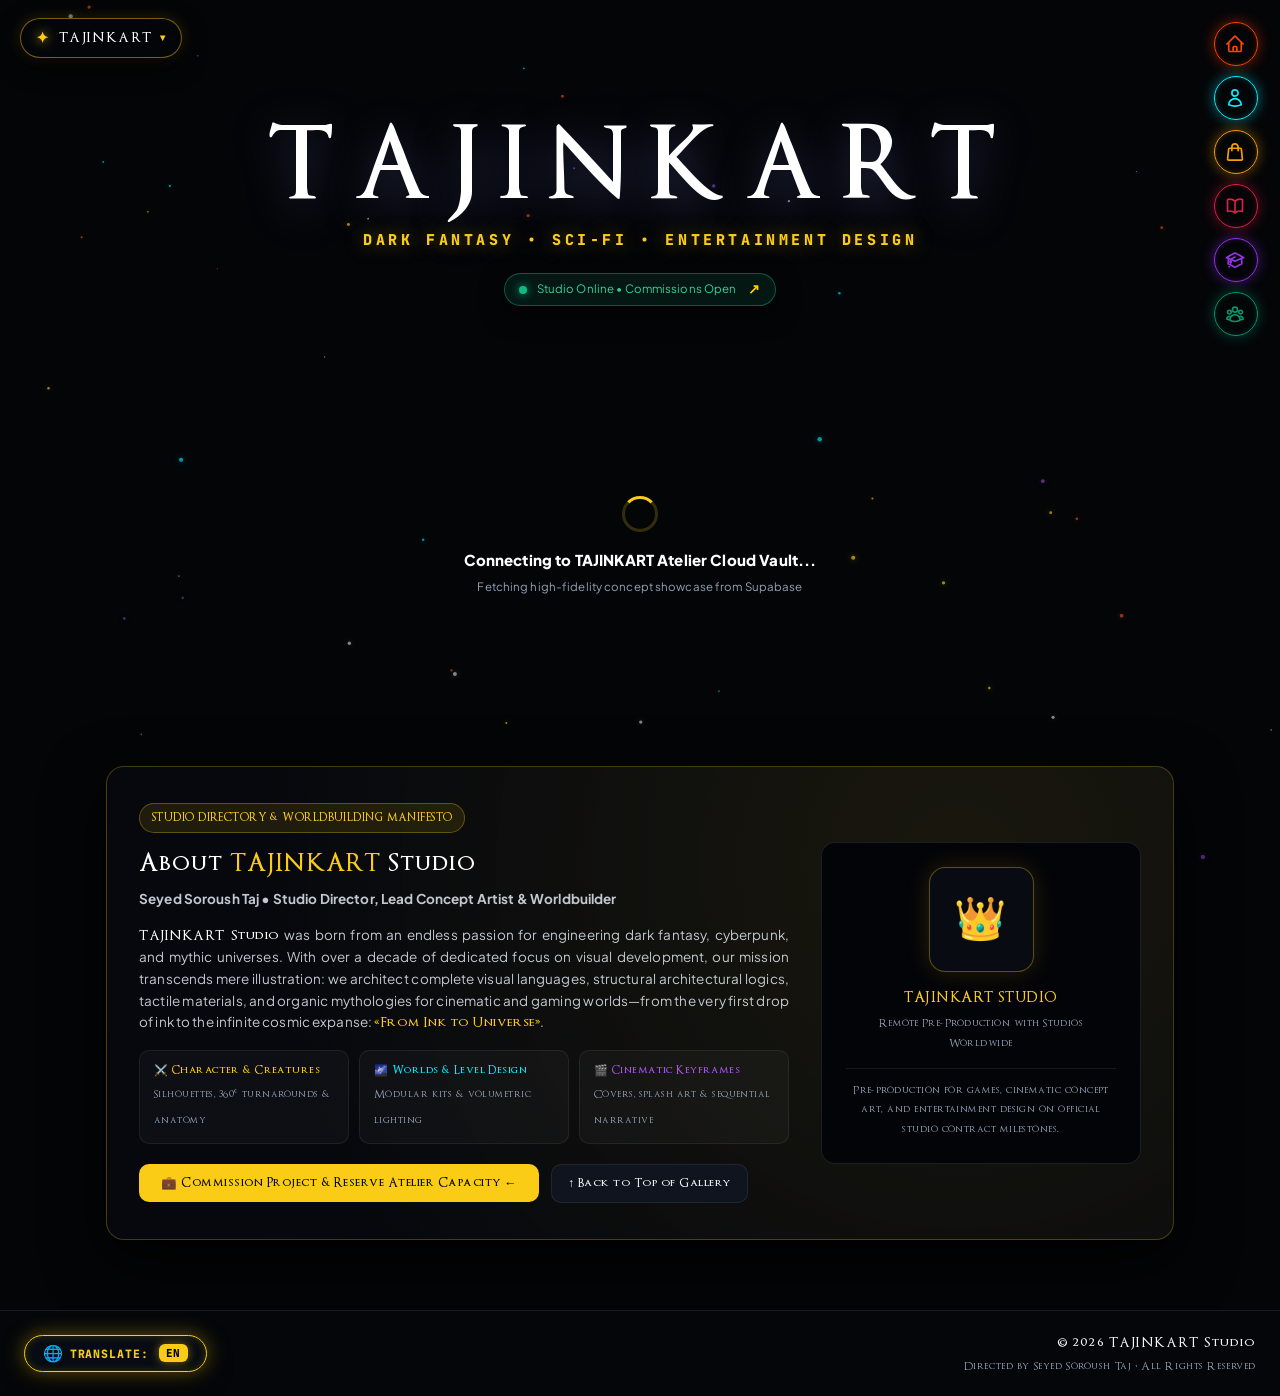
==== commit 1598aad4: "Add files via upload" ====
--- a/index.html
+++ b/index.html
@@ -47,7 +47,7 @@
   <link rel="preconnect" href="https://fonts.gstatic.com" crossorigin>
   <link rel="stylesheet" href="https://fonts.googleapis.com/css2?family=Vazirmatn:wght@300;400;500;600;700;800;900&family=Plus+Jakarta+Sans:wght@400;500;600;700&family=JetBrains+Mono:wght@400;600;800&display=swap" media="print" onload="this.media='all'"><noscript><link rel="stylesheet" href="https://fonts.googleapis.com/css2?family=Vazirmatn:wght@300;400;500;600;700;800;900&family=Plus+Jakarta+Sans:wght@400;500;600;700&family=JetBrains+Mono:wght@400;600;800&display=swap"></noscript>
   <link id="siteFavicon" rel="icon" type="image/png" href="">
-  <link rel="stylesheet" href="style.css?v=26.6.49">
+  <link rel="stylesheet" href="style.css?v=26.6.50">
     <!-- Telegram WebApp Integration (Non-blocking / Fail-Safe in Iran network) -->
   <script>
     window.addEventListener('load', function() {
@@ -2681,12 +2681,12 @@
   <!-- معماری ماژولار استودیو با لود زنجیره‌ای و ایمن -->
   <!-- Supabase SDK loaded at bottom of page to prevent render blocking -->
   <script src="https://cdn.jsdelivr.net/npm/@supabase/supabase-js@2"></script>
-  <script src="data.js?v=26.6.49"></script>
-  <script src="core.js?v=26.6.49"></script>
-  <script src="gallery.js?v=26.6.49"></script>
-  <script src="portal.js?v=26.6.49"></script>
-  <script src="admin.js?v=26.6.49"></script>
-  <script src="translate.js?v=26.6.49"></script>
+  <script src="data.js?v=26.6.50"></script>
+  <script src="core.js?v=26.6.50"></script>
+  <script src="gallery.js?v=26.6.50"></script>
+  <script src="portal.js?v=26.6.50"></script>
+  <script src="admin.js?v=26.6.50"></script>
+  <script src="translate.js?v=26.6.50"></script>
 
   <!-- ناوبری واکنش‌گرا و بهینه‌شده موبایل طبق Master Spec v2.1 -->
   
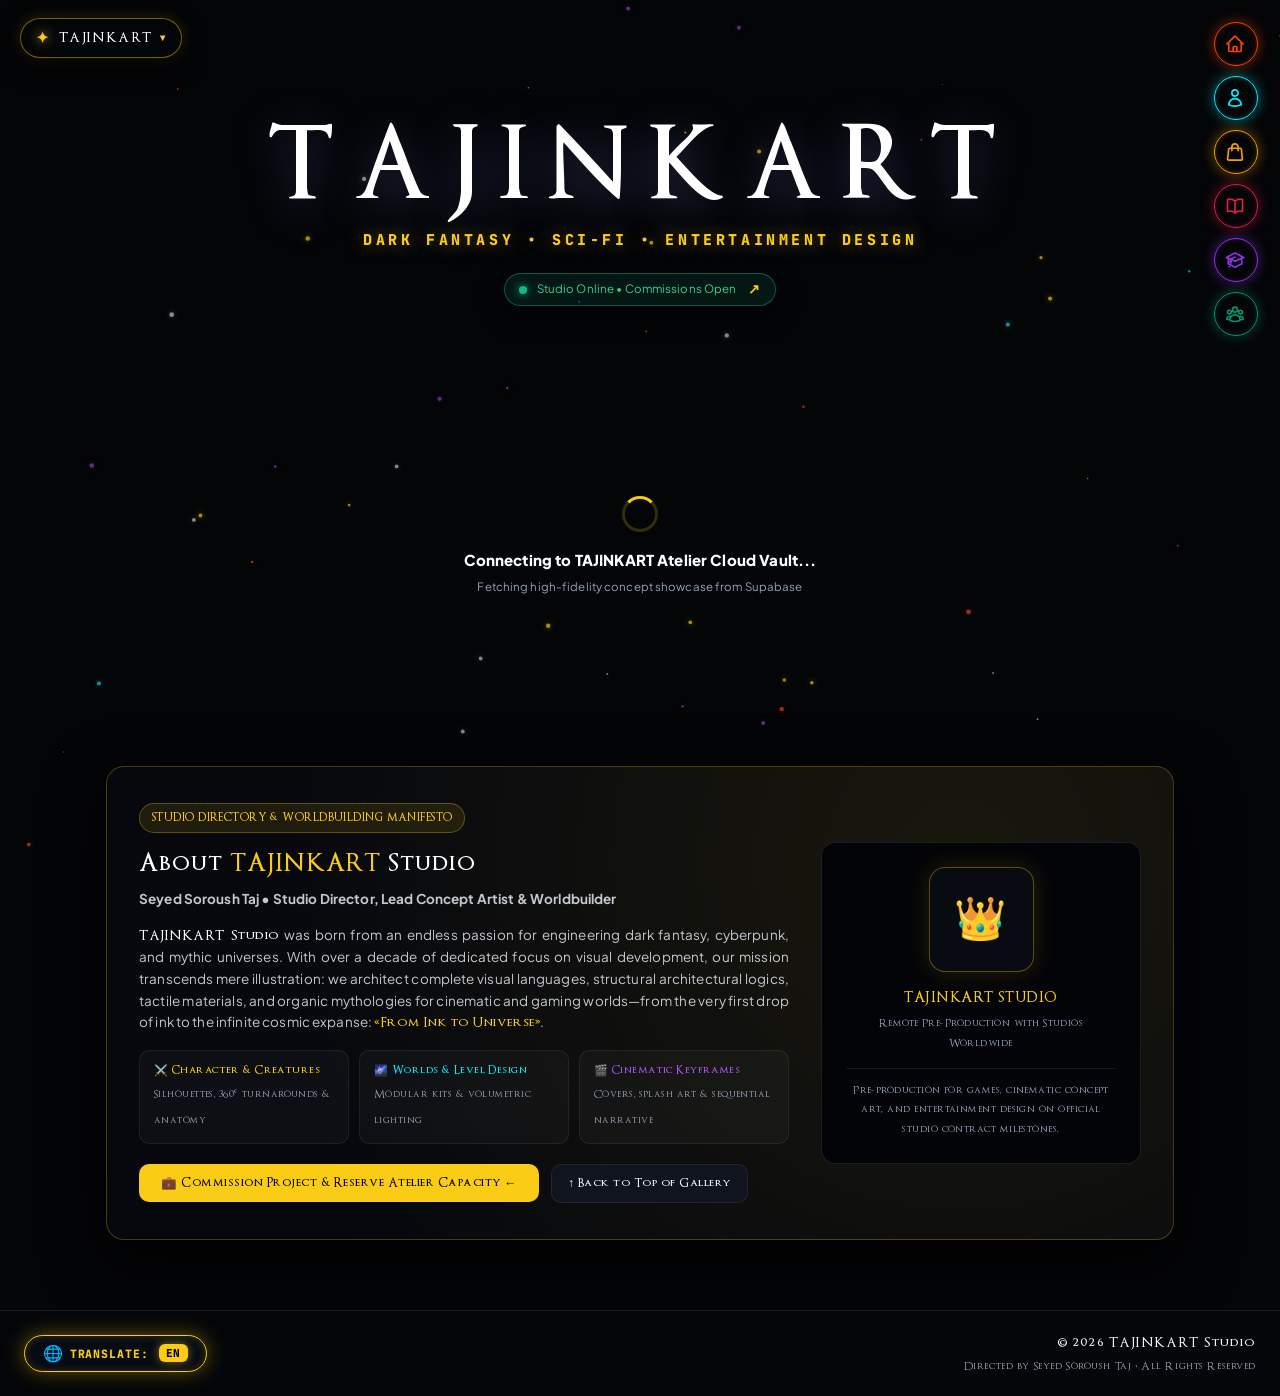
==== commit d7ed9f31: "Add files via upload" ====
--- a/index.html
+++ b/index.html
@@ -47,7 +47,7 @@
   <link rel="preconnect" href="https://fonts.gstatic.com" crossorigin>
   <link rel="stylesheet" href="https://fonts.googleapis.com/css2?family=Vazirmatn:wght@300;400;500;600;700;800;900&family=Plus+Jakarta+Sans:wght@400;500;600;700&family=JetBrains+Mono:wght@400;600;800&display=swap" media="print" onload="this.media='all'"><noscript><link rel="stylesheet" href="https://fonts.googleapis.com/css2?family=Vazirmatn:wght@300;400;500;600;700;800;900&family=Plus+Jakarta+Sans:wght@400;500;600;700&family=JetBrains+Mono:wght@400;600;800&display=swap"></noscript>
   <link id="siteFavicon" rel="icon" type="image/png" href="">
-  <link rel="stylesheet" href="style.css?v=26.6.50">
+  <link rel="stylesheet" href="style.css?v=26.6.51">
     <!-- Telegram WebApp Integration (Non-blocking / Fail-Safe in Iran network) -->
   <script>
     window.addEventListener('load', function() {
@@ -2681,12 +2681,12 @@
   <!-- معماری ماژولار استودیو با لود زنجیره‌ای و ایمن -->
   <!-- Supabase SDK loaded at bottom of page to prevent render blocking -->
   <script src="https://cdn.jsdelivr.net/npm/@supabase/supabase-js@2"></script>
-  <script src="data.js?v=26.6.50"></script>
-  <script src="core.js?v=26.6.50"></script>
-  <script src="gallery.js?v=26.6.50"></script>
-  <script src="portal.js?v=26.6.50"></script>
-  <script src="admin.js?v=26.6.50"></script>
-  <script src="translate.js?v=26.6.50"></script>
+  <script src="data.js?v=26.6.51"></script>
+  <script src="core.js?v=26.6.51"></script>
+  <script src="gallery.js?v=26.6.51"></script>
+  <script src="portal.js?v=26.6.51"></script>
+  <script src="admin.js?v=26.6.51"></script>
+  <script src="translate.js?v=26.6.51"></script>
 
   <!-- ناوبری واکنش‌گرا و بهینه‌شده موبایل طبق Master Spec v2.1 -->
   
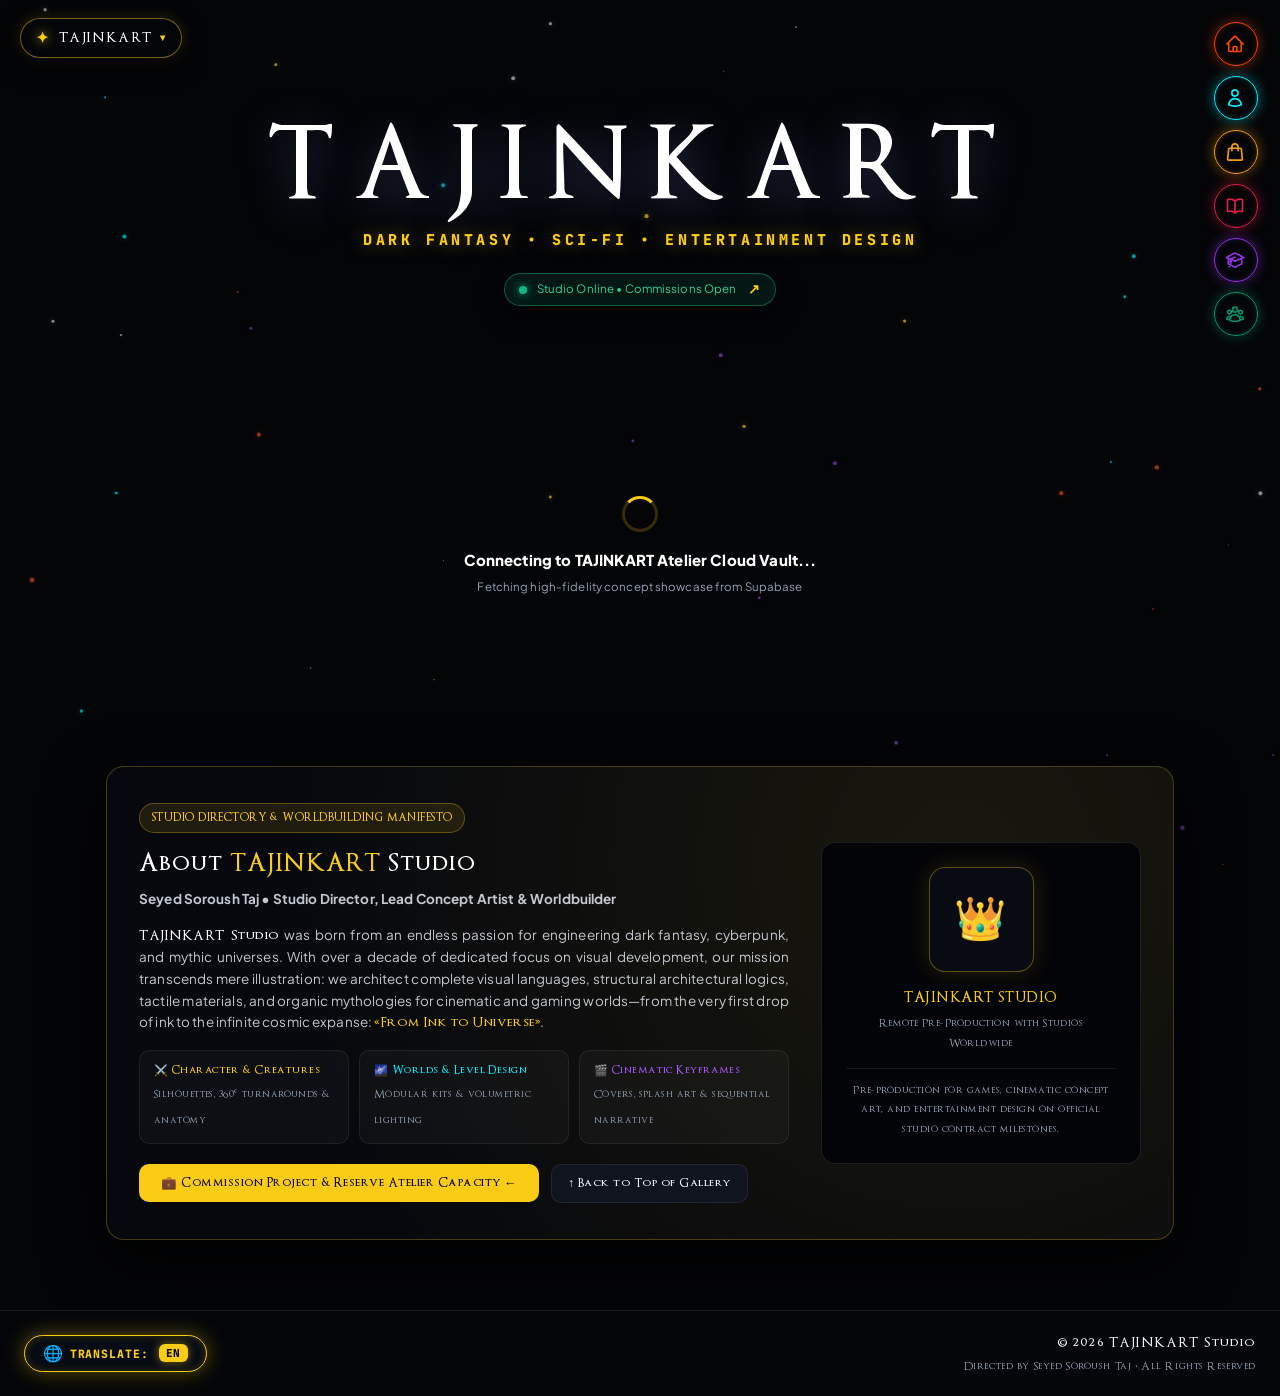
==== commit a87d02b9: "Add files via upload" ====
--- a/index.html
+++ b/index.html
@@ -47,7 +47,7 @@
   <link rel="preconnect" href="https://fonts.gstatic.com" crossorigin>
   <link rel="stylesheet" href="https://fonts.googleapis.com/css2?family=Vazirmatn:wght@300;400;500;600;700;800;900&family=Plus+Jakarta+Sans:wght@400;500;600;700&family=JetBrains+Mono:wght@400;600;800&display=swap" media="print" onload="this.media='all'"><noscript><link rel="stylesheet" href="https://fonts.googleapis.com/css2?family=Vazirmatn:wght@300;400;500;600;700;800;900&family=Plus+Jakarta+Sans:wght@400;500;600;700&family=JetBrains+Mono:wght@400;600;800&display=swap"></noscript>
   <link id="siteFavicon" rel="icon" type="image/png" href="">
-  <link rel="stylesheet" href="style.css?v=26.6.51">
+  <link rel="stylesheet" href="style.css?v=26.6.52">
     <!-- Telegram WebApp Integration (Non-blocking / Fail-Safe in Iran network) -->
   <script>
     window.addEventListener('load', function() {
@@ -2681,12 +2681,12 @@
   <!-- معماری ماژولار استودیو با لود زنجیره‌ای و ایمن -->
   <!-- Supabase SDK loaded at bottom of page to prevent render blocking -->
   <script src="https://cdn.jsdelivr.net/npm/@supabase/supabase-js@2"></script>
-  <script src="data.js?v=26.6.51"></script>
-  <script src="core.js?v=26.6.51"></script>
-  <script src="gallery.js?v=26.6.51"></script>
-  <script src="portal.js?v=26.6.51"></script>
-  <script src="admin.js?v=26.6.51"></script>
-  <script src="translate.js?v=26.6.51"></script>
+  <script src="data.js?v=26.6.52"></script>
+  <script src="core.js?v=26.6.52"></script>
+  <script src="gallery.js?v=26.6.52"></script>
+  <script src="portal.js?v=26.6.52"></script>
+  <script src="admin.js?v=26.6.52"></script>
+  <script src="translate.js?v=26.6.52"></script>
 
   <!-- ناوبری واکنش‌گرا و بهینه‌شده موبایل طبق Master Spec v2.1 -->
   
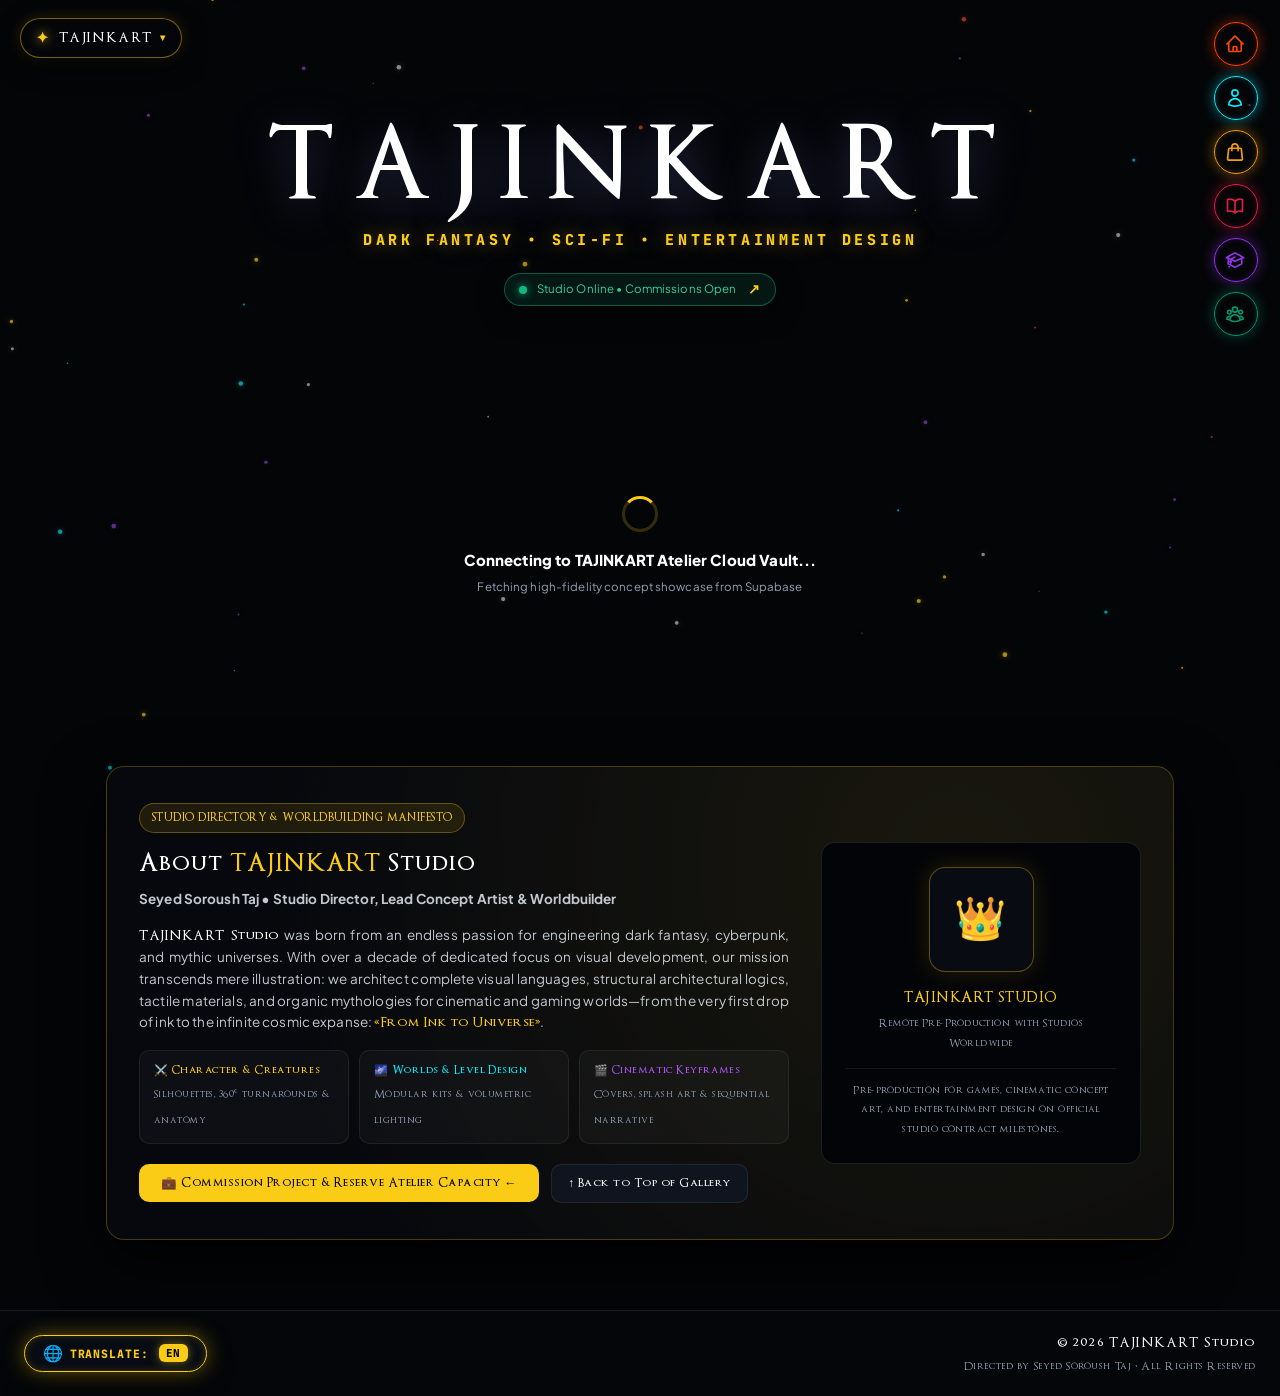
==== commit 83b9917b: "Add files via upload" ====
--- a/index.html
+++ b/index.html
@@ -47,7 +47,7 @@
   <link rel="preconnect" href="https://fonts.gstatic.com" crossorigin>
   <link rel="stylesheet" href="https://fonts.googleapis.com/css2?family=Vazirmatn:wght@300;400;500;600;700;800;900&family=Plus+Jakarta+Sans:wght@400;500;600;700&family=JetBrains+Mono:wght@400;600;800&display=swap" media="print" onload="this.media='all'"><noscript><link rel="stylesheet" href="https://fonts.googleapis.com/css2?family=Vazirmatn:wght@300;400;500;600;700;800;900&family=Plus+Jakarta+Sans:wght@400;500;600;700&family=JetBrains+Mono:wght@400;600;800&display=swap"></noscript>
   <link id="siteFavicon" rel="icon" type="image/png" href="">
-  <link rel="stylesheet" href="style.css?v=26.6.52">
+  <link rel="stylesheet" href="style.css?v=26.6.53">
     <!-- Telegram WebApp Integration (Non-blocking / Fail-Safe in Iran network) -->
   <script>
     window.addEventListener('load', function() {
@@ -2681,12 +2681,12 @@
   <!-- معماری ماژولار استودیو با لود زنجیره‌ای و ایمن -->
   <!-- Supabase SDK loaded at bottom of page to prevent render blocking -->
   <script src="https://cdn.jsdelivr.net/npm/@supabase/supabase-js@2"></script>
-  <script src="data.js?v=26.6.52"></script>
-  <script src="core.js?v=26.6.52"></script>
-  <script src="gallery.js?v=26.6.52"></script>
-  <script src="portal.js?v=26.6.52"></script>
-  <script src="admin.js?v=26.6.52"></script>
-  <script src="translate.js?v=26.6.52"></script>
+  <script src="data.js?v=26.6.53"></script>
+  <script src="core.js?v=26.6.53"></script>
+  <script src="gallery.js?v=26.6.53"></script>
+  <script src="portal.js?v=26.6.53"></script>
+  <script src="admin.js?v=26.6.53"></script>
+  <script src="translate.js?v=26.6.53"></script>
 
   <!-- ناوبری واکنش‌گرا و بهینه‌شده موبایل طبق Master Spec v2.1 -->
   
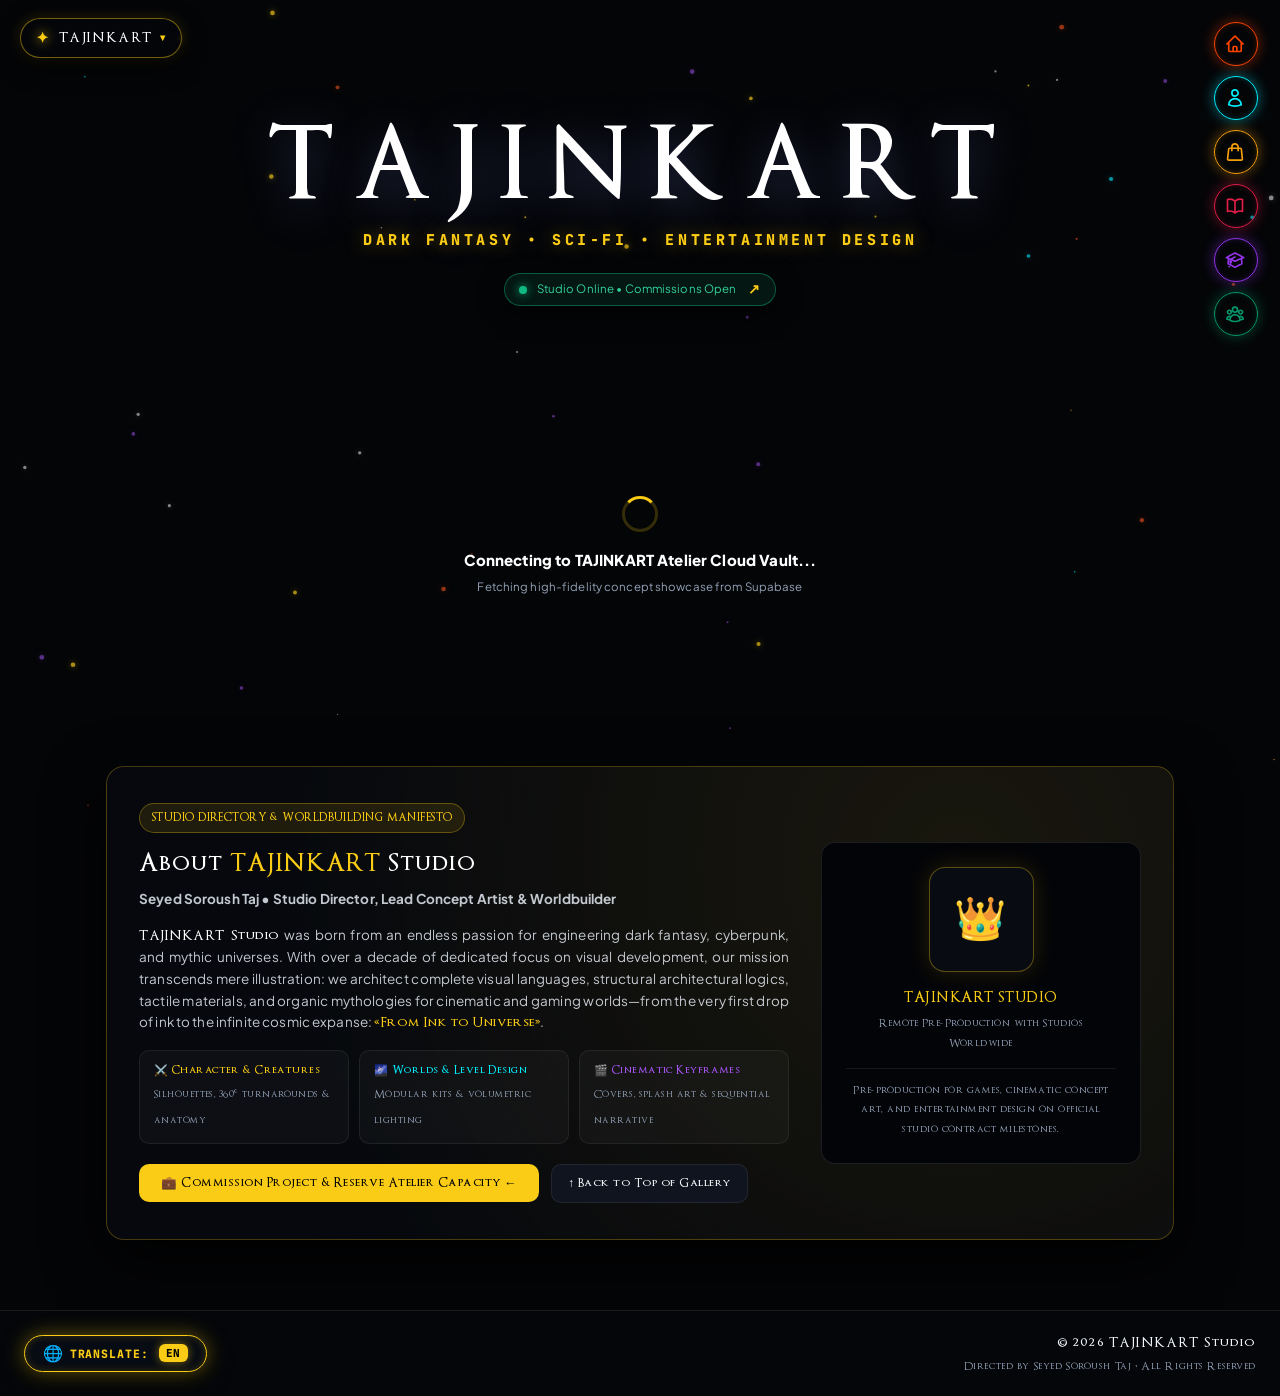
==== commit a7da1022: "Add files via upload" ====
--- a/index.html
+++ b/index.html
@@ -47,7 +47,7 @@
   <link rel="preconnect" href="https://fonts.gstatic.com" crossorigin>
   <link rel="stylesheet" href="https://fonts.googleapis.com/css2?family=Vazirmatn:wght@300;400;500;600;700;800;900&family=Plus+Jakarta+Sans:wght@400;500;600;700&family=JetBrains+Mono:wght@400;600;800&display=swap" media="print" onload="this.media='all'"><noscript><link rel="stylesheet" href="https://fonts.googleapis.com/css2?family=Vazirmatn:wght@300;400;500;600;700;800;900&family=Plus+Jakarta+Sans:wght@400;500;600;700&family=JetBrains+Mono:wght@400;600;800&display=swap"></noscript>
   <link id="siteFavicon" rel="icon" type="image/png" href="">
-  <link rel="stylesheet" href="style.css?v=26.6.53">
+  <link rel="stylesheet" href="style.css?v=26.6.56">
     <!-- Telegram WebApp Integration (Non-blocking / Fail-Safe in Iran network) -->
   <script>
     window.addEventListener('load', function() {
@@ -2681,12 +2681,12 @@
   <!-- معماری ماژولار استودیو با لود زنجیره‌ای و ایمن -->
   <!-- Supabase SDK loaded at bottom of page to prevent render blocking -->
   <script src="https://cdn.jsdelivr.net/npm/@supabase/supabase-js@2"></script>
-  <script src="data.js?v=26.6.53"></script>
-  <script src="core.js?v=26.6.53"></script>
-  <script src="gallery.js?v=26.6.53"></script>
-  <script src="portal.js?v=26.6.53"></script>
-  <script src="admin.js?v=26.6.53"></script>
-  <script src="translate.js?v=26.6.53"></script>
+  <script src="data.js?v=26.6.56"></script>
+  <script src="core.js?v=26.6.56"></script>
+  <script src="gallery.js?v=26.6.56"></script>
+  <script src="portal.js?v=26.6.56"></script>
+  <script src="admin.js?v=26.6.56"></script>
+  <script src="translate.js?v=26.6.56"></script>
 
   <!-- ناوبری واکنش‌گرا و بهینه‌شده موبایل طبق Master Spec v2.1 -->
   
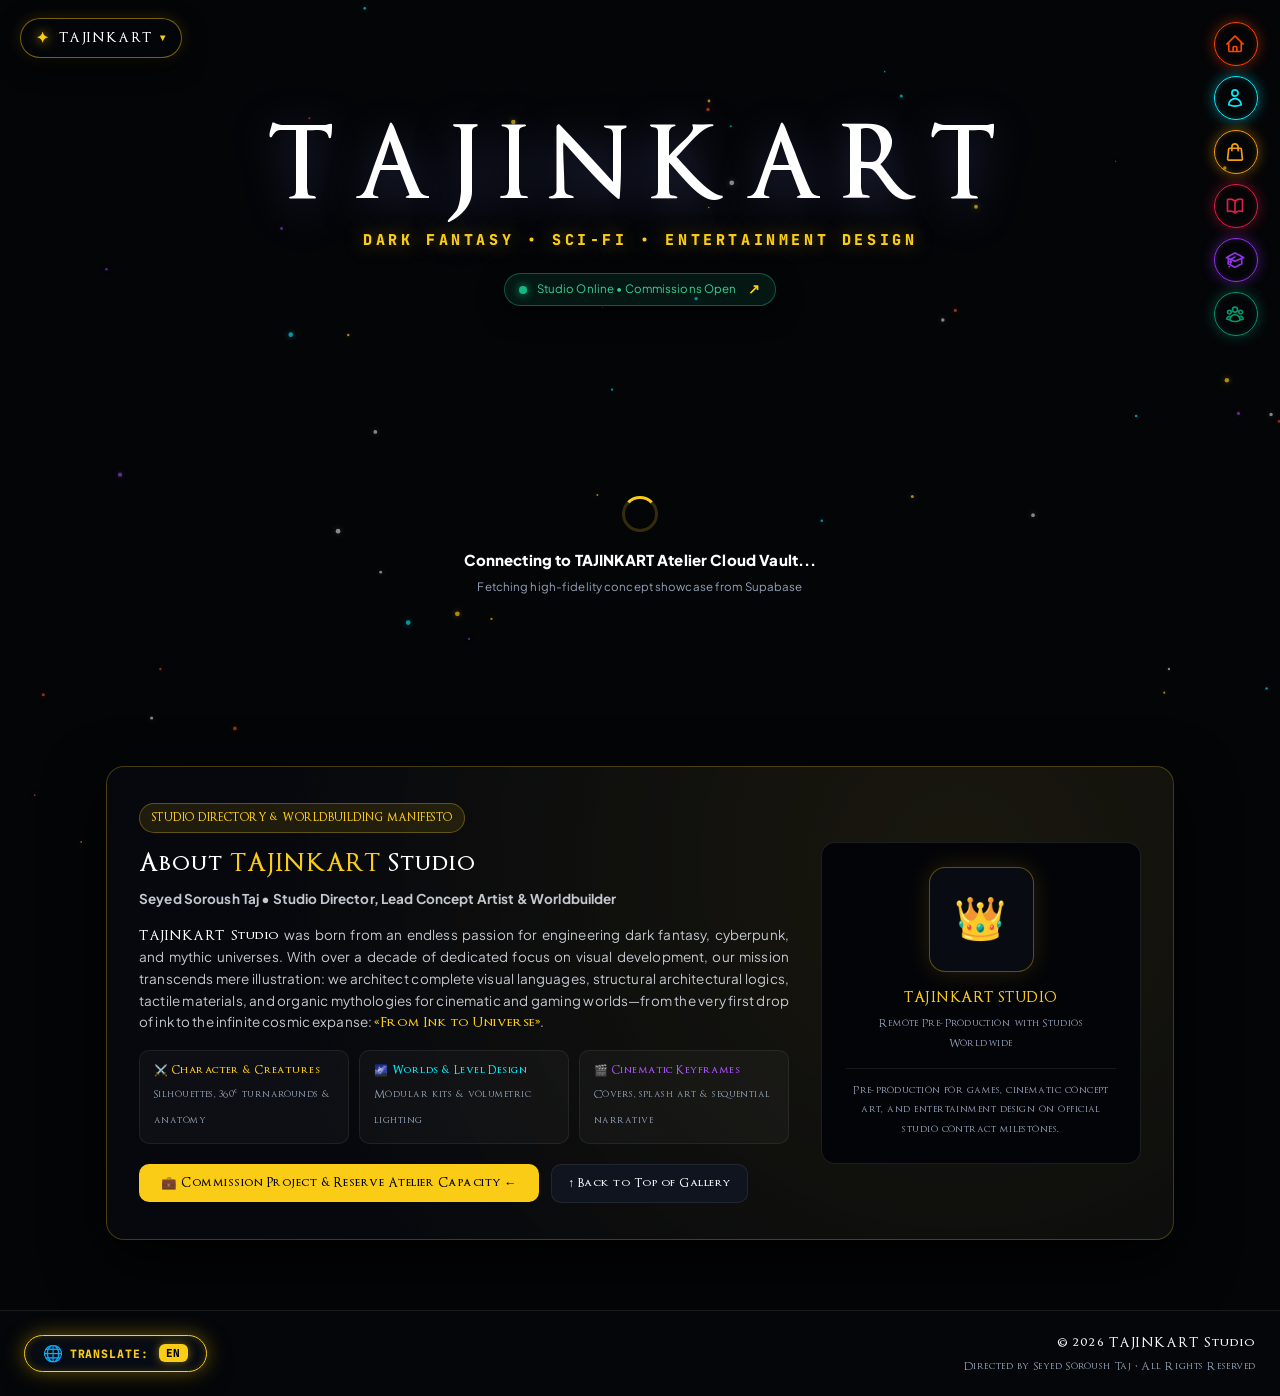
==== commit c2a00ff8: "Add files via upload" ====
--- a/index.html
+++ b/index.html
@@ -47,7 +47,7 @@
   <link rel="preconnect" href="https://fonts.gstatic.com" crossorigin>
   <link rel="stylesheet" href="https://fonts.googleapis.com/css2?family=Vazirmatn:wght@300;400;500;600;700;800;900&family=Plus+Jakarta+Sans:wght@400;500;600;700&family=JetBrains+Mono:wght@400;600;800&display=swap" media="print" onload="this.media='all'"><noscript><link rel="stylesheet" href="https://fonts.googleapis.com/css2?family=Vazirmatn:wght@300;400;500;600;700;800;900&family=Plus+Jakarta+Sans:wght@400;500;600;700&family=JetBrains+Mono:wght@400;600;800&display=swap"></noscript>
   <link id="siteFavicon" rel="icon" type="image/png" href="">
-  <link rel="stylesheet" href="style.css?v=26.6.56">
+  <link rel="stylesheet" href="style.css?v=26.6.57">
     <!-- Telegram WebApp Integration (Non-blocking / Fail-Safe in Iran network) -->
   <script>
     window.addEventListener('load', function() {
@@ -2681,12 +2681,12 @@
   <!-- معماری ماژولار استودیو با لود زنجیره‌ای و ایمن -->
   <!-- Supabase SDK loaded at bottom of page to prevent render blocking -->
   <script src="https://cdn.jsdelivr.net/npm/@supabase/supabase-js@2"></script>
-  <script src="data.js?v=26.6.56"></script>
-  <script src="core.js?v=26.6.56"></script>
-  <script src="gallery.js?v=26.6.56"></script>
-  <script src="portal.js?v=26.6.56"></script>
-  <script src="admin.js?v=26.6.56"></script>
-  <script src="translate.js?v=26.6.56"></script>
+  <script src="data.js?v=26.6.57"></script>
+  <script src="core.js?v=26.6.57"></script>
+  <script src="gallery.js?v=26.6.57"></script>
+  <script src="portal.js?v=26.6.57"></script>
+  <script src="admin.js?v=26.6.57"></script>
+  <script src="translate.js?v=26.6.57"></script>
 
   <!-- ناوبری واکنش‌گرا و بهینه‌شده موبایل طبق Master Spec v2.1 -->
   
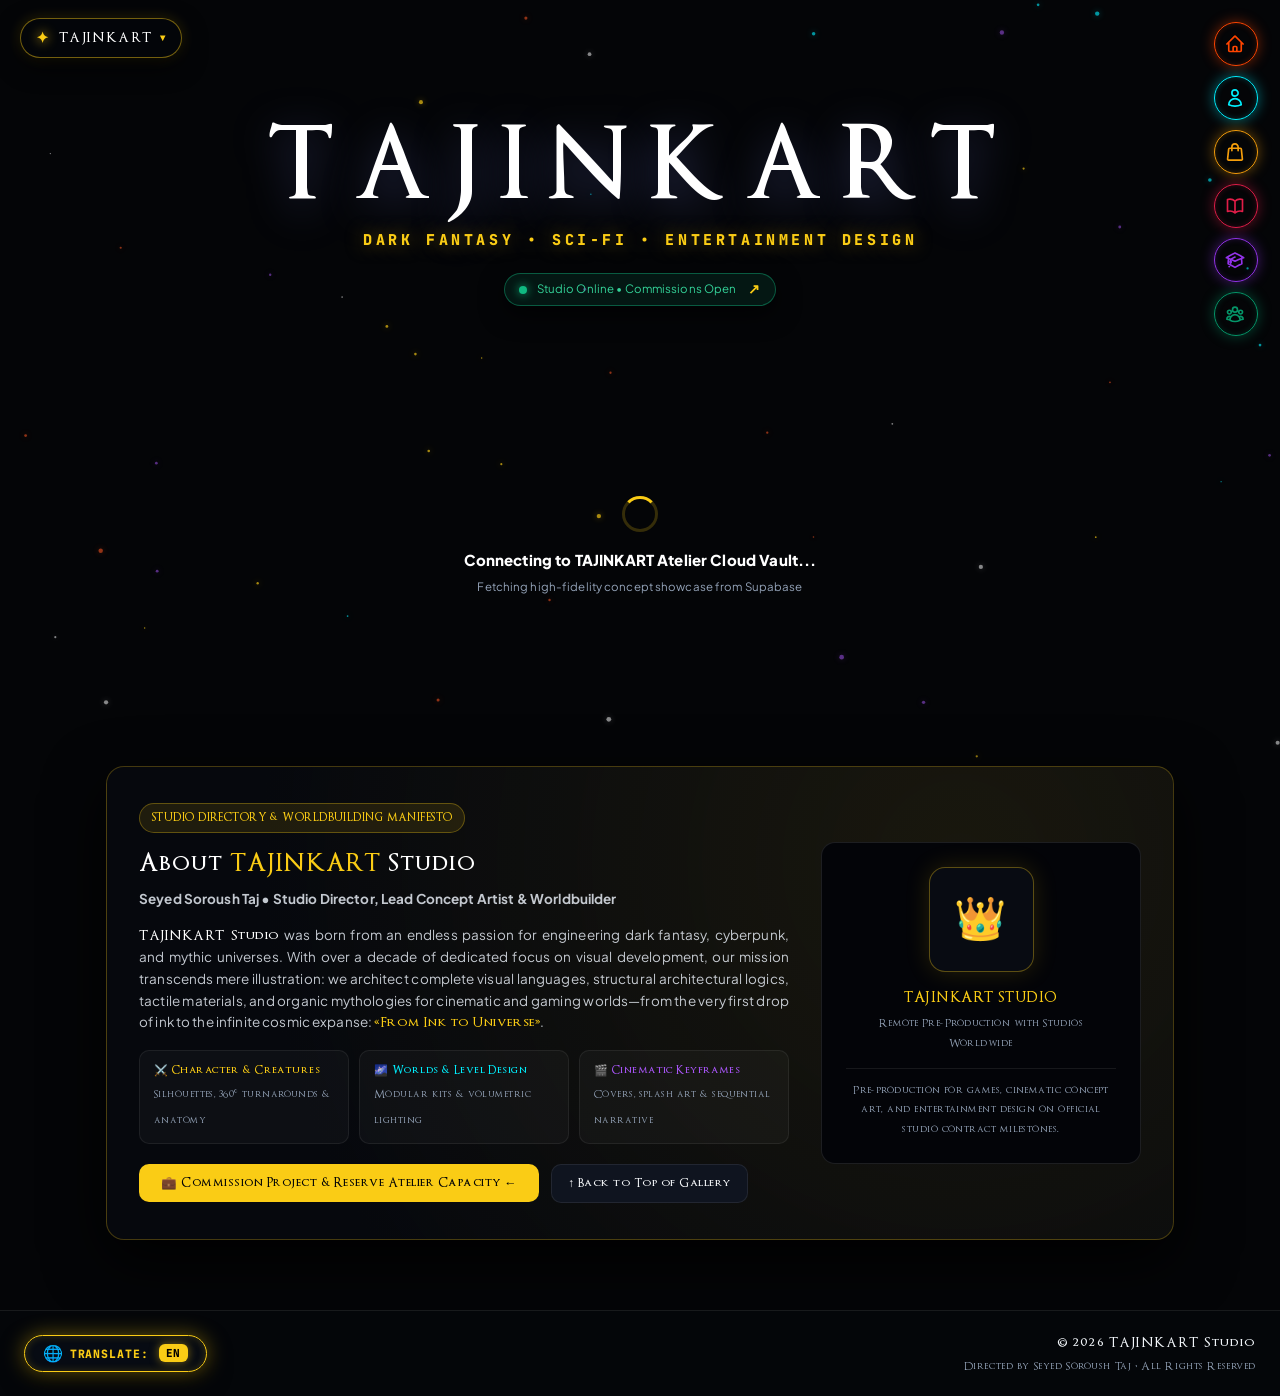
==== commit c3fbbf39: "Add files via upload" ====
--- a/index.html
+++ b/index.html
@@ -47,7 +47,7 @@
   <link rel="preconnect" href="https://fonts.gstatic.com" crossorigin>
   <link rel="stylesheet" href="https://fonts.googleapis.com/css2?family=Vazirmatn:wght@300;400;500;600;700;800;900&family=Plus+Jakarta+Sans:wght@400;500;600;700&family=JetBrains+Mono:wght@400;600;800&display=swap" media="print" onload="this.media='all'"><noscript><link rel="stylesheet" href="https://fonts.googleapis.com/css2?family=Vazirmatn:wght@300;400;500;600;700;800;900&family=Plus+Jakarta+Sans:wght@400;500;600;700&family=JetBrains+Mono:wght@400;600;800&display=swap"></noscript>
   <link id="siteFavicon" rel="icon" type="image/png" href="">
-  <link rel="stylesheet" href="style.css?v=26.6.57">
+  <link rel="stylesheet" href="style.css?v=26.6.58">
     <!-- Telegram WebApp Integration (Non-blocking / Fail-Safe in Iran network) -->
   <script>
     window.addEventListener('load', function() {
@@ -2681,12 +2681,12 @@
   <!-- معماری ماژولار استودیو با لود زنجیره‌ای و ایمن -->
   <!-- Supabase SDK loaded at bottom of page to prevent render blocking -->
   <script src="https://cdn.jsdelivr.net/npm/@supabase/supabase-js@2"></script>
-  <script src="data.js?v=26.6.57"></script>
-  <script src="core.js?v=26.6.57"></script>
-  <script src="gallery.js?v=26.6.57"></script>
-  <script src="portal.js?v=26.6.57"></script>
-  <script src="admin.js?v=26.6.57"></script>
-  <script src="translate.js?v=26.6.57"></script>
+  <script src="data.js?v=26.6.58"></script>
+  <script src="core.js?v=26.6.58"></script>
+  <script src="gallery.js?v=26.6.58"></script>
+  <script src="portal.js?v=26.6.58"></script>
+  <script src="admin.js?v=26.6.58"></script>
+  <script src="translate.js?v=26.6.58"></script>
 
   <!-- ناوبری واکنش‌گرا و بهینه‌شده موبایل طبق Master Spec v2.1 -->
   
